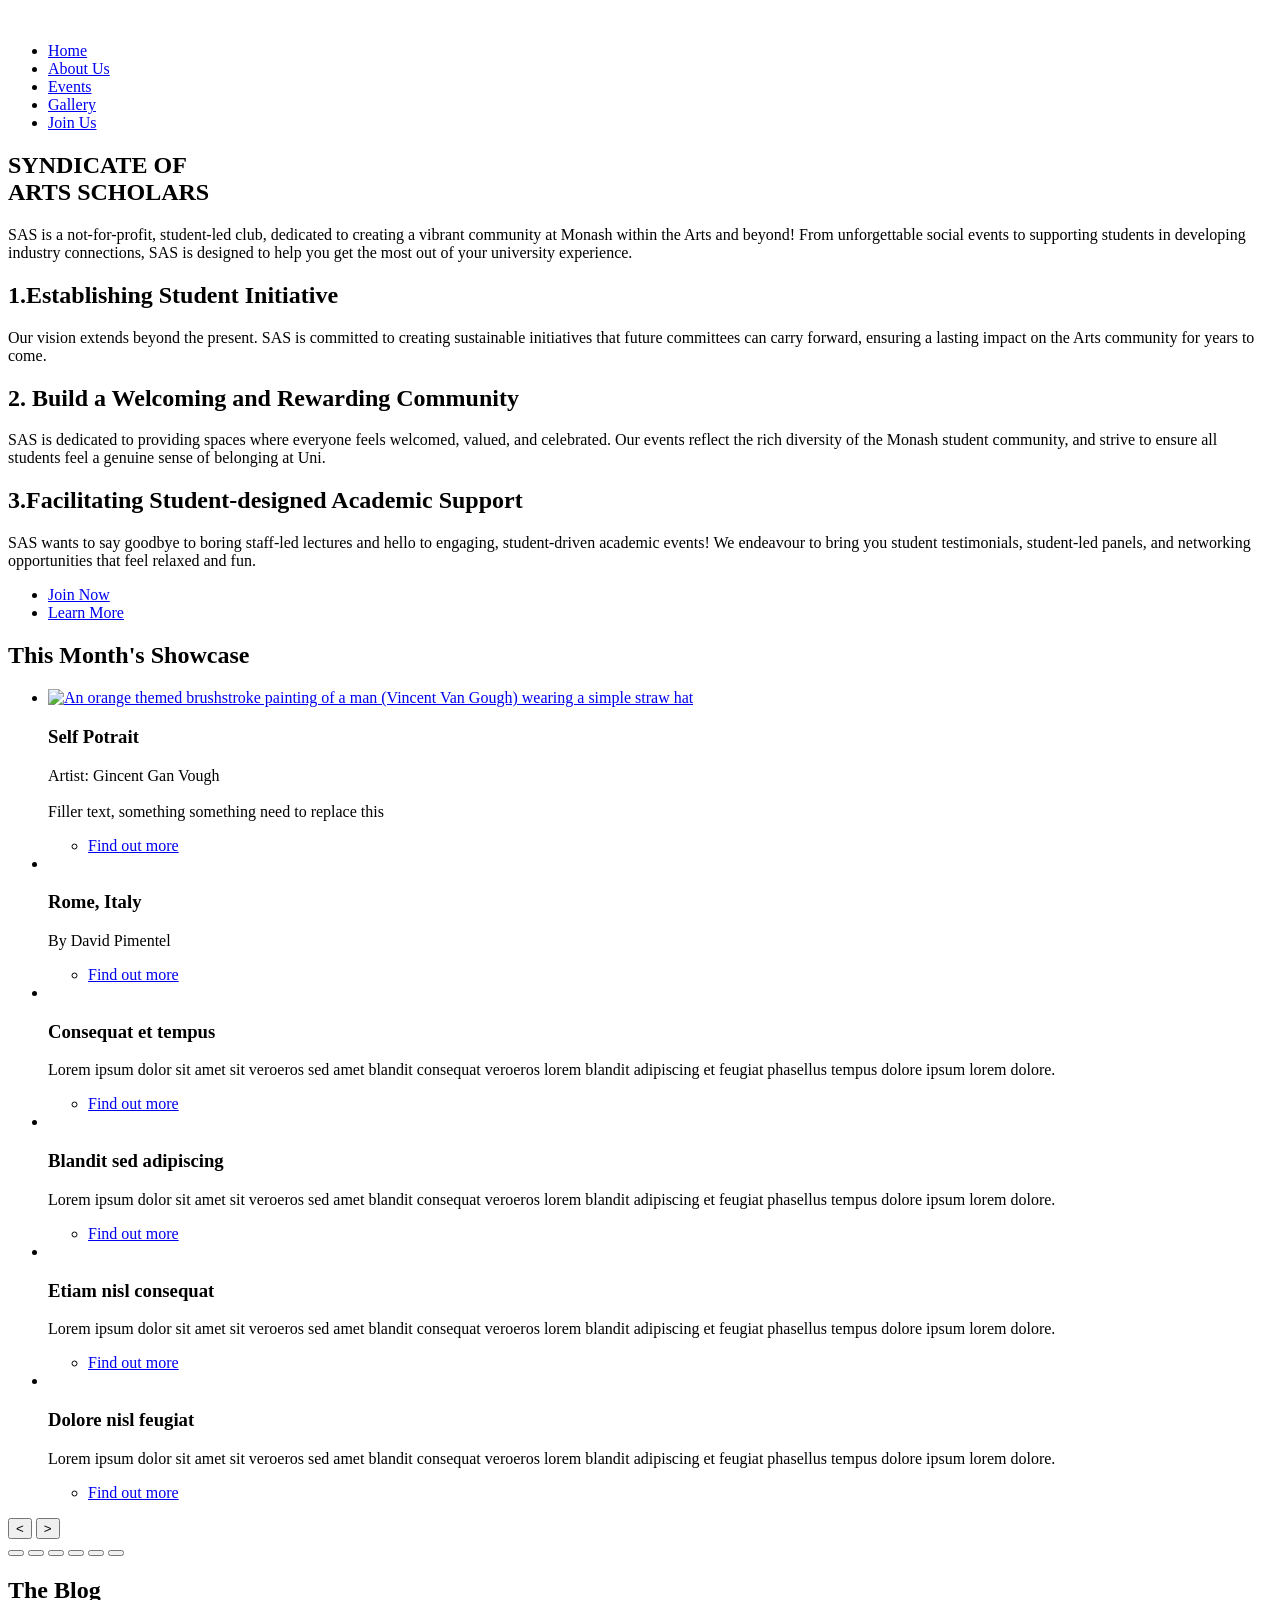
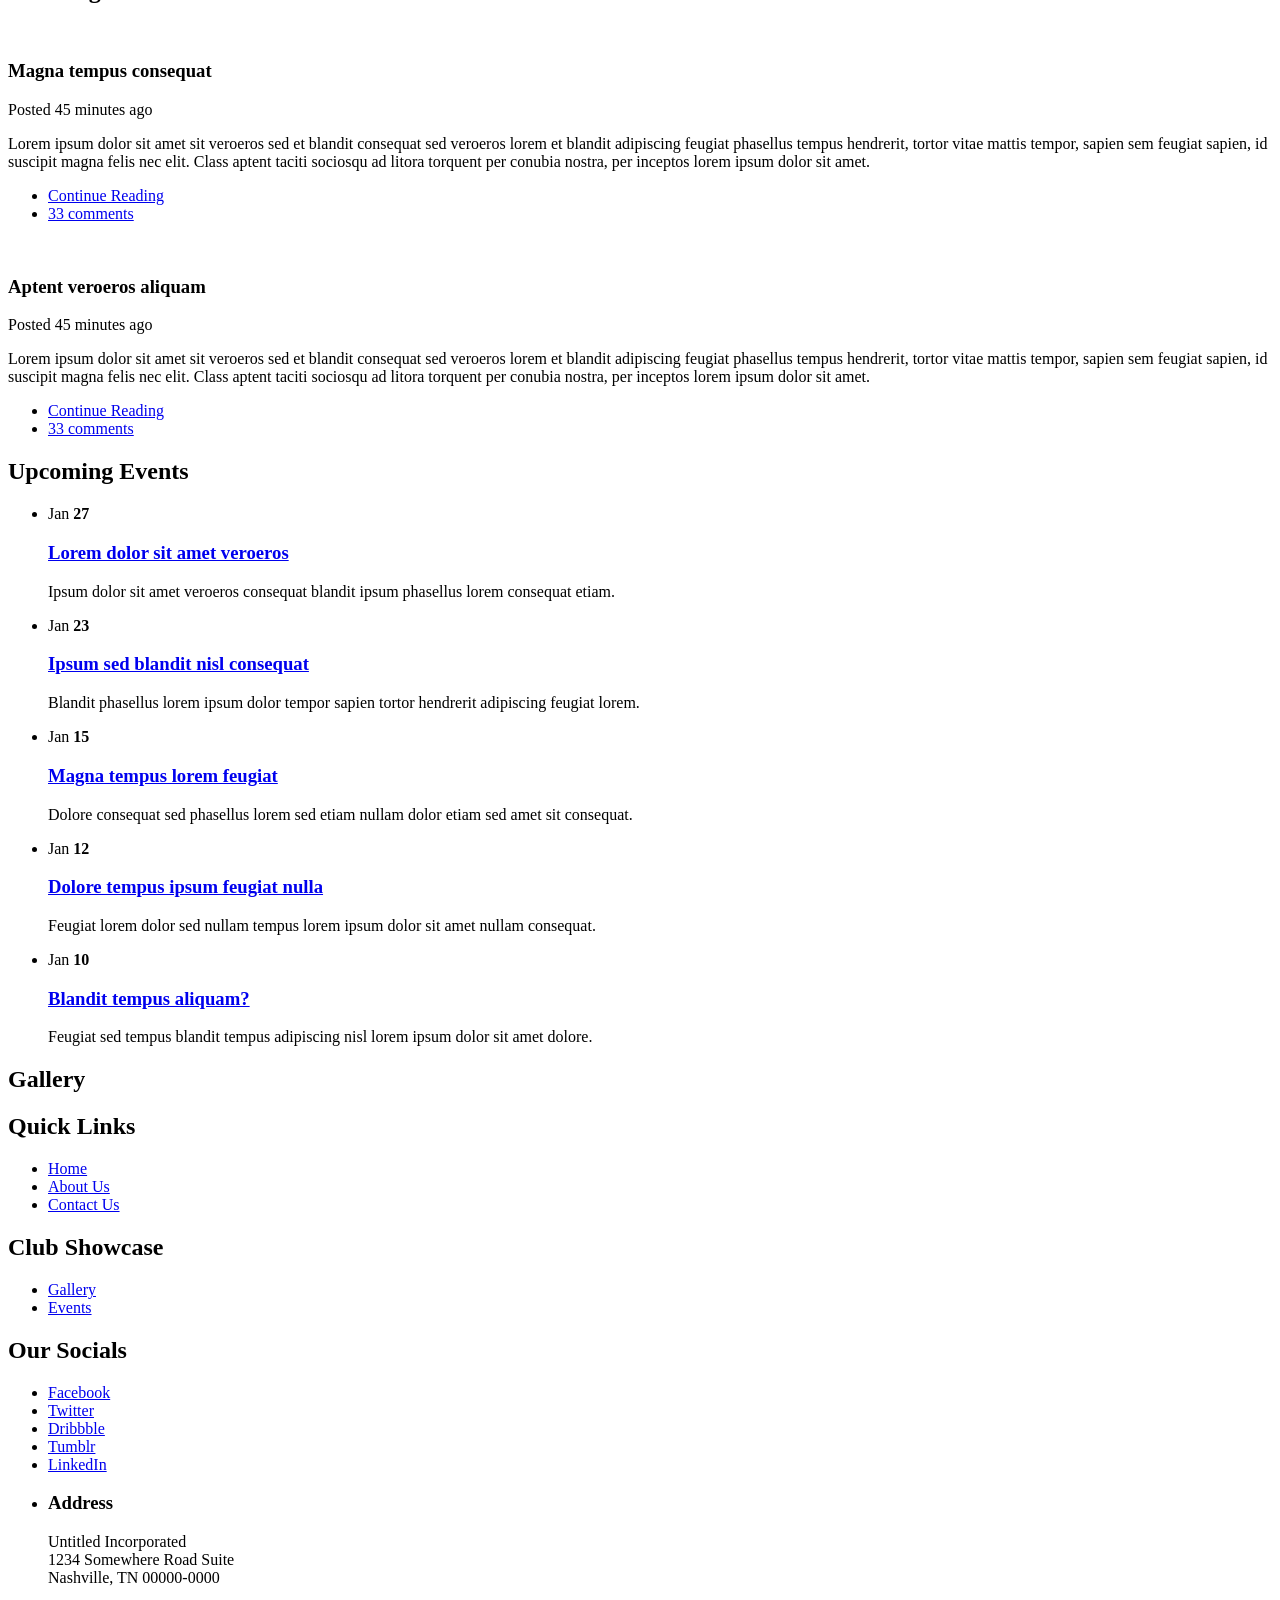
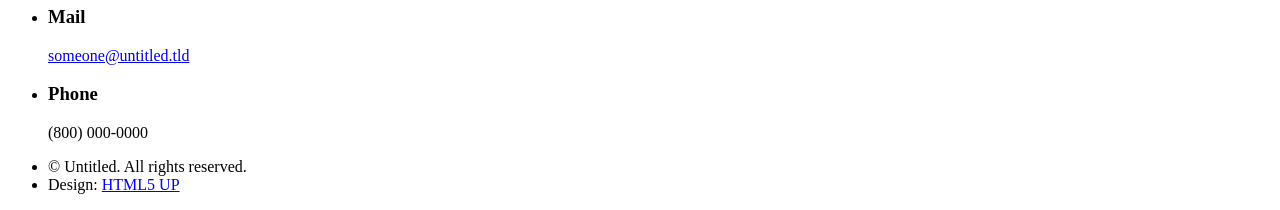
==== index.html @ 125b9f7d "Add files via upload" ====
<!DOCTYPE HTML>
<!--
	Dopetrope by HTML5 UP
	html5up.net | @ajlkn
	Free for personal and commercial use under the CCA 3.0 license (html5up.net/license)
-->
<html>

<head>
	<title>Syndicate Of Arts Scholars</title>
	<meta charset="utf-8" />
	<meta name="viewport" content="width=device-width, initial-scale=1, user-scalable=no" />
	<link rel="stylesheet" href="assets/css/main.css" />
	<link rel="stylesheet" href="https://cdn.jsdelivr.net/npm/@glidejs/glide/dist/css/glide.core.min.css">
</head>

<body class="homepage is-preload">
	<div id="page-wrapper">

		<!-- Header -->
		<section id="header">

			<!-- Logo -->
			<a href="index.html"><img src="images/SAS Logo Redesign Final.png" alt="" class="logo" /></a>


			<!-- Nav -->
			<nav id="nav">
				<ul>
					<li class="current"><a href="index.html">Home</a></li>
					<li class="current"><a href="index.html">About Us</a></li>
					<li class="current"><a href="index.html">Events</a></li>
					<li class="current"><a href="index.html">Gallery</a></li>
					<li class="current"><a href="index.html">Join Us</a></li>
				</ul>
			</nav>

		</section>

		<!-- Banner -->
		<section id="banner">
			<header>
				<h2>SYNDICATE OF <br> ARTS SCHOLARS</h2>
				<p>SAS is a not-for-profit, student-led club, dedicated to creating a vibrant community at Monash
					within the Arts and beyond! From unforgettable social events to supporting students in
					developing industry connections, SAS is designed to help you get the most out of your university
					experience.
				</p>
			</header>
		</section>

		<!-- Intro -->
		<section id="intro" class="container">
			<div class="row">
				<div class="col-4 col-12-medium">
					<section class="first">
						<i class="icon solid featured fa-cog"></i>
						<header>
							<h2>1.Establishing Student Initiative</h2>
						</header>
						<p>Our vision extends beyond the present. SAS is committed to creating sustainable
							initiatives
							that future committees can carry forward, ensuring a lasting impact on the Arts
							community for
							years to come. </p>
					</section>
				</div>
				<div class="col-4 col-12-medium">
					<section class="middle">
						<i class="icon solid featured alt fa-bolt"></i>
						<header>
							<h2>2. Build a Welcoming and Rewarding Community</h2>
						</header>
						<p>SAS is dedicated to providing spaces where everyone feels welcomed, valued, and
							celebrated.
							Our events reflect the rich diversity of the Monash student community,
							and strive to ensure all students feel a genuine sense of belonging at Uni.
						</p>
					</section>
				</div>
				<div class="col-4 col-12-medium">
					<section class="last">
						<i class="icon solid featured alt2 fa-star"></i>
						<header>
							<h2>3.Facilitating Student-designed Academic Support </h2>
						</header>
						<p>SAS wants to say goodbye to boring staff-led lectures and hello to engaging,
							student-driven academic events! We endeavour to bring you student testimonials,
							student-led panels,
							and networking opportunities that feel relaxed and fun.
						</p>
					</section>
				</div>
			</div>
			<footer>
				<ul class="actions">
					<li><a href="#" class="button large">Join Now</a></li>
					<li><a href="#" class="button alt large">Learn More</a></li>
				</ul>
			</footer>
		</section>

		<!-- Main -->
		<section id="main">
			<div class="container">
				<div class="row">
					<div class="col-12">
						<!-- Portfolio -->
						<section>
							<header class="major">
								<h2>This Month's Showcase</h2>
							</header>
							<div id="showcase-glide" class="glide">
								<div class="glide__track" data-glide-el="track">
									<ul class="glide__slides">
										<li class="glide__slide">
											<section class="box">
												<a href="#" class="image featured"><img
														src="images/Van Gough Self Portrait.jpg"
														class="showcase-item item-1"
														alt="An orange themed brushstroke painting of a man (Vincent Van Gough) wearing a simple straw hat " /></a>
												<header>
													<h3>Self Potrait</h3>
												</header>
												<p>Artist: Gincent Gan Vough <br> <br> Filler text, something something
													need to
													replace this</p>
												<footer>
													<ul class="actions">
														<li><a href="#" class="button alt">Find out more</a></li>
													</ul>
												</footer>
											</section>
										</li>
										<li class="glide__slide">
											<section class="box">
												<a href="#" class="image featured"><img src="images/Rome.jpg"
														class="showcase-item item-2" alt="" /></a>
												<header>
													<h3>Rome, Italy</h3>
												</header>
												<p>By David Pimentel</p>
												<footer>
													<ul class="actions">
														<li><a href="#" class="button alt">Find out more</a></li>
													</ul>
												</footer>
											</section>
										</li>
										<li class="glide__slide">
											<section class="box">
												<a href="#" class="image featured"><img
														src="images/Leonardo Da Vinci Man.jpg" class="showcase-item item-3"
														alt="" /></a>
												<header>
													<h3>Consequat et tempus</h3>
												</header>
												<p>Lorem ipsum dolor sit amet sit veroeros sed amet blandit consequat
													veroeros
													lorem blandit adipiscing et feugiat phasellus tempus dolore ipsum
													lorem
													dolore.</p>
												<footer>
													<ul class="actions">
														<li><a href="#" class="button alt">Find out more</a></li>
													</ul>
												</footer>
											</section>
										</li>
										<li class="glide__slide">
											<section class="box">
												<a href="#" class="image featured"><img
														src="images/your-new-image-4.jpg" class="showcase-item item-4"
														alt="" /></a>
												<header>
													<h3>Blandit sed adipiscing</h3>
												</header>
												<p>Lorem ipsum dolor sit amet sit veroeros sed amet blandit consequat
													veroeros
													lorem blandit adipiscing et feugiat phasellus tempus dolore ipsum
													lorem
													dolore.</p>
												<footer>
													<ul class="actions">
														<li><a href="#" class="button alt">Find out more</a></li>
													</ul>
												</footer>
											</section>
										</li>
										<li class="glide__slide">
											<section class="box">
												<a href="#" class="image featured"><img
														src="images/your-new-image-5.jpg" class="showcase-item item-5"
														alt="" /></a>
												<header>
													<h3>Etiam nisl consequat</h3>
												</header>
												<p>Lorem ipsum dolor sit amet sit veroeros sed amet blandit consequat
													veroeros
													lorem blandit adipiscing et feugiat phasellus tempus dolore ipsum
													lorem
													dolore.</p>
												<footer>
													<ul class="actions">
														<li><a href="#" class="button alt">Find out more</a></li>
													</ul>
												</footer>
											</section>
										</li>
										<li class="glide__slide">
											<section class="box">
												<a href="#" class="image featured"><img
														src="images/your-new-image-6.jpg" class="showcase-item item-6"
														alt="" /></a>
												<header>
													<h3>Dolore nisl feugiat</h3>
												</header>
												<p>Lorem ipsum dolor sit amet sit veroeros sed amet blandit consequat
													veroeros
													lorem blandit adipiscing et feugiat phasellus tempus dolore ipsum
													lorem
													dolore.</p>
												<footer>
													<ul class="actions">
														<li><a href="#" class="button alt">Find out more</a></li>
													</ul>
												</footer>
											</section>
										</li>
									</ul>
								</div>

								<!-- Glide Navigation Arrows -->
								<div class="glide__arrows" data-glide-el="controls">
									<button class="glide__arrow glide__arrow--left" data-glide-dir="<">&lt;</button>
									<button class="glide__arrow glide__arrow--right" data-glide-dir=">">&gt;</button>
								</div>

								<!-- Glide Pagination Bullets -->
								<div class="glide__bullets" data-glide-el="controls[nav]">
									<button class="glide__bullet" data-glide-dir="=0"></button>
									<button class="glide__bullet" data-glide-dir="=1"></button>
									<button class="glide__bullet" data-glide-dir="=2"></button>
									<button class="glide__bullet" data-glide-dir="=3"></button>
									<button class="glide__bullet" data-glide-dir="=4"></button>
									<button class="glide__bullet" data-glide-dir="=5"></button>
								</div>
							</div>
						</section>

					</div>
					<div class="col-12">

						<!-- Blog -->
						<section>
							<header class="major">
								<h2>The Blog</h2>
							</header>
							<div class="row">
								<div class="col-6 col-12-small">
									<section class="box">
										<a href="#" class="image featured"><img src="images/pic08.jpg" alt="" /></a>
										<header>
											<h3>Magna tempus consequat</h3>
											<p>Posted 45 minutes ago</p>
										</header>
										<p>Lorem ipsum dolor sit amet sit veroeros sed et blandit consequat sed veroeros
											lorem et blandit adipiscing feugiat phasellus tempus hendrerit, tortor vitae
											mattis tempor, sapien sem feugiat sapien, id suscipit magna felis nec elit.
											Class aptent taciti sociosqu ad litora torquent per conubia nostra, per
											inceptos lorem ipsum dolor sit amet.</p>
										<footer>
											<ul class="actions">
												<li><a href="#" class="button icon solid fa-file-alt">Continue
														Reading</a></li>
												<li><a href="#" class="button alt icon solid fa-comment">33 comments</a>
												</li>
											</ul>
										</footer>
									</section>
								</div>
								<div class="col-6 col-12-small">
									<section class="box">
										<a href="#" class="image featured"><img src="images/pic09.jpg" alt="" /></a>
										<header>
											<h3>Aptent veroeros aliquam</h3>
											<p>Posted 45 minutes ago</p>
										</header>
										<p>Lorem ipsum dolor sit amet sit veroeros sed et blandit consequat sed veroeros
											lorem et blandit adipiscing feugiat phasellus tempus hendrerit, tortor vitae
											mattis tempor, sapien sem feugiat sapien, id suscipit magna felis nec elit.
											Class aptent taciti sociosqu ad litora torquent per conubia nostra, per
											inceptos lorem ipsum dolor sit amet.</p>
										<footer>
											<ul class="actions">
												<li><a href="#" class="button icon solid fa-file-alt">Continue
														Reading</a></li>
												<li><a href="#" class="button alt icon solid fa-comment">33 comments</a>
												</li>
											</ul>
										</footer>
									</section>
								</div>
							</div>
						</section>

					</div>
				</div>
			</div>
		</section>

		<!-- Extra Content Section -->
		<section id="extra-content">
			<div class="container">
				<div class="row">
					<!-- Upcoming Events -->
					<div class="col-8 col-12-medium">
						<section>
							<header>
								<h2>Upcoming Events</h2>
							</header>
							<ul class="dates">
								<li>
									<span class="date">Jan <strong>27</strong></span>
									<h3><a href="#">Lorem dolor sit amet veroeros</a></h3>
									<p>Ipsum dolor sit amet veroeros consequat blandit ipsum phasellus lorem consequat
										etiam.</p>
								</li>
								<li>
									<span class="date">Jan <strong>23</strong></span>
									<h3><a href="#">Ipsum sed blandit nisl consequat</a></h3>
									<p>Blandit phasellus lorem ipsum dolor tempor sapien tortor hendrerit adipiscing
										feugiat lorem.</p>
								</li>
								<li>
									<span class="date">Jan <strong>15</strong></span>
									<h3><a href="#">Magna tempus lorem feugiat</a></h3>
									<p>Dolore consequat sed phasellus lorem sed etiam nullam dolor etiam sed amet sit
										consequat.</p>
								</li>
								<li>
									<span class="date">Jan <strong>12</strong></span>
									<h3><a href="#">Dolore tempus ipsum feugiat nulla</a></h3>
									<p>Feugiat lorem dolor sed nullam tempus lorem ipsum dolor sit amet nullam
										consequat.</p>
								</li>
								<li>
									<span class="date">Jan <strong>10</strong></span>
									<h3><a href="#">Blandit tempus aliquam?</a></h3>
									<p>Feugiat sed tempus blandit tempus adipiscing nisl lorem ipsum dolor sit amet
										dolore.</p>
								</li>
							</ul>
						</section>
					</div>
					<!-- Slideshow Section -->
					<div class="col-4 col-12-medium">
						<section>
							<header>
								<h2>Gallery</h2>
							</header>
							<div id="events-slideshow"></div>
						</section>
					</div>
				</div>
			</div>
		</section>



		<!-- Footer -->
		<section id="footer">
			<div class="container">
				<div class="row">
					<div class="col-4 col-6-medium col-12-small">
						<section>
							<header>
								<h2>Quick Links</h2>
							</header>
							<ul class="divided">
								<li><a href="#">Home</a></li>
								<li><a href="#">About Us</a></li>
								<li><a href="#">Contact Us</a></li>
							</ul>
						</section>
					</div>
					<div class="col-4 col-6-medium col-12-small">
						<section>
							<header>
								<h2>Club Showcase</h2>
							</header>
							<ul class="divided">
								<li><a href="#">Gallery</a></li>
								<li><a href="#">Events</a></li>

							</ul>
						</section>
					</div>
					<div class="col-4 col-12-medium">
						<section>
							<header>
								<h2>Our Socials</h2>
							</header>
							<ul class="social">
								<li><a class="icon brands fa-facebook-f" href="#"><span
											class="label">Facebook</span></a></li>
								<li><a class="icon brands fa-twitter" href="#"><span class="label">Twitter</span></a>
								</li>
								<li><a class="icon brands fa-dribbble" href="#"><span class="label">Dribbble</span></a>
								</li>
								<li><a class="icon brands fa-tumblr" href="#"><span class="label">Tumblr</span></a></li>
								<li><a class="icon brands fa-linkedin-in" href="#"><span
											class="label">LinkedIn</span></a></li>
							</ul>
							<ul class="contact">
								<li>
									<h3>Address</h3>
									<p>
										Untitled Incorporated<br />
										1234 Somewhere Road Suite<br />
										Nashville, TN 00000-0000
									</p>
								</li>
								<li>
									<h3>Mail</h3>
									<p><a href="#">someone@untitled.tld</a></p>
								</li>
								<li>
									<h3>Phone</h3>
									<p>(800) 000-0000</p>
								</li>
							</ul>
						</section>
					</div>
					<div class="col-12">

						<!-- Copyright -->
						<div id="copyright">
							<ul class="links">
								<li>&copy; Untitled. All rights reserved.</li>
								<li>Design: <a href="http://html5up.net">HTML5 UP</a></li>
							</ul>
						</div>

					</div>
				</div>
			</div>
		</section>

	</div>

	<!-- Scripts -->
	<script src="assets/js/jquery.min.js"></script>
	<script src="assets/js/jquery.dropotron.min.js"></script>
	<script src="assets/js/browser.min.js"></script>
	<script src="assets/js/breakpoints.min.js"></script>
	<script src="https://cdn.jsdelivr.net/npm/@glidejs/glide/dist/glide.min.js"></script>
	<script src="assets/js/util.js"></script>
	<script src="assets/js/main.js"></script>

</body>

</html>
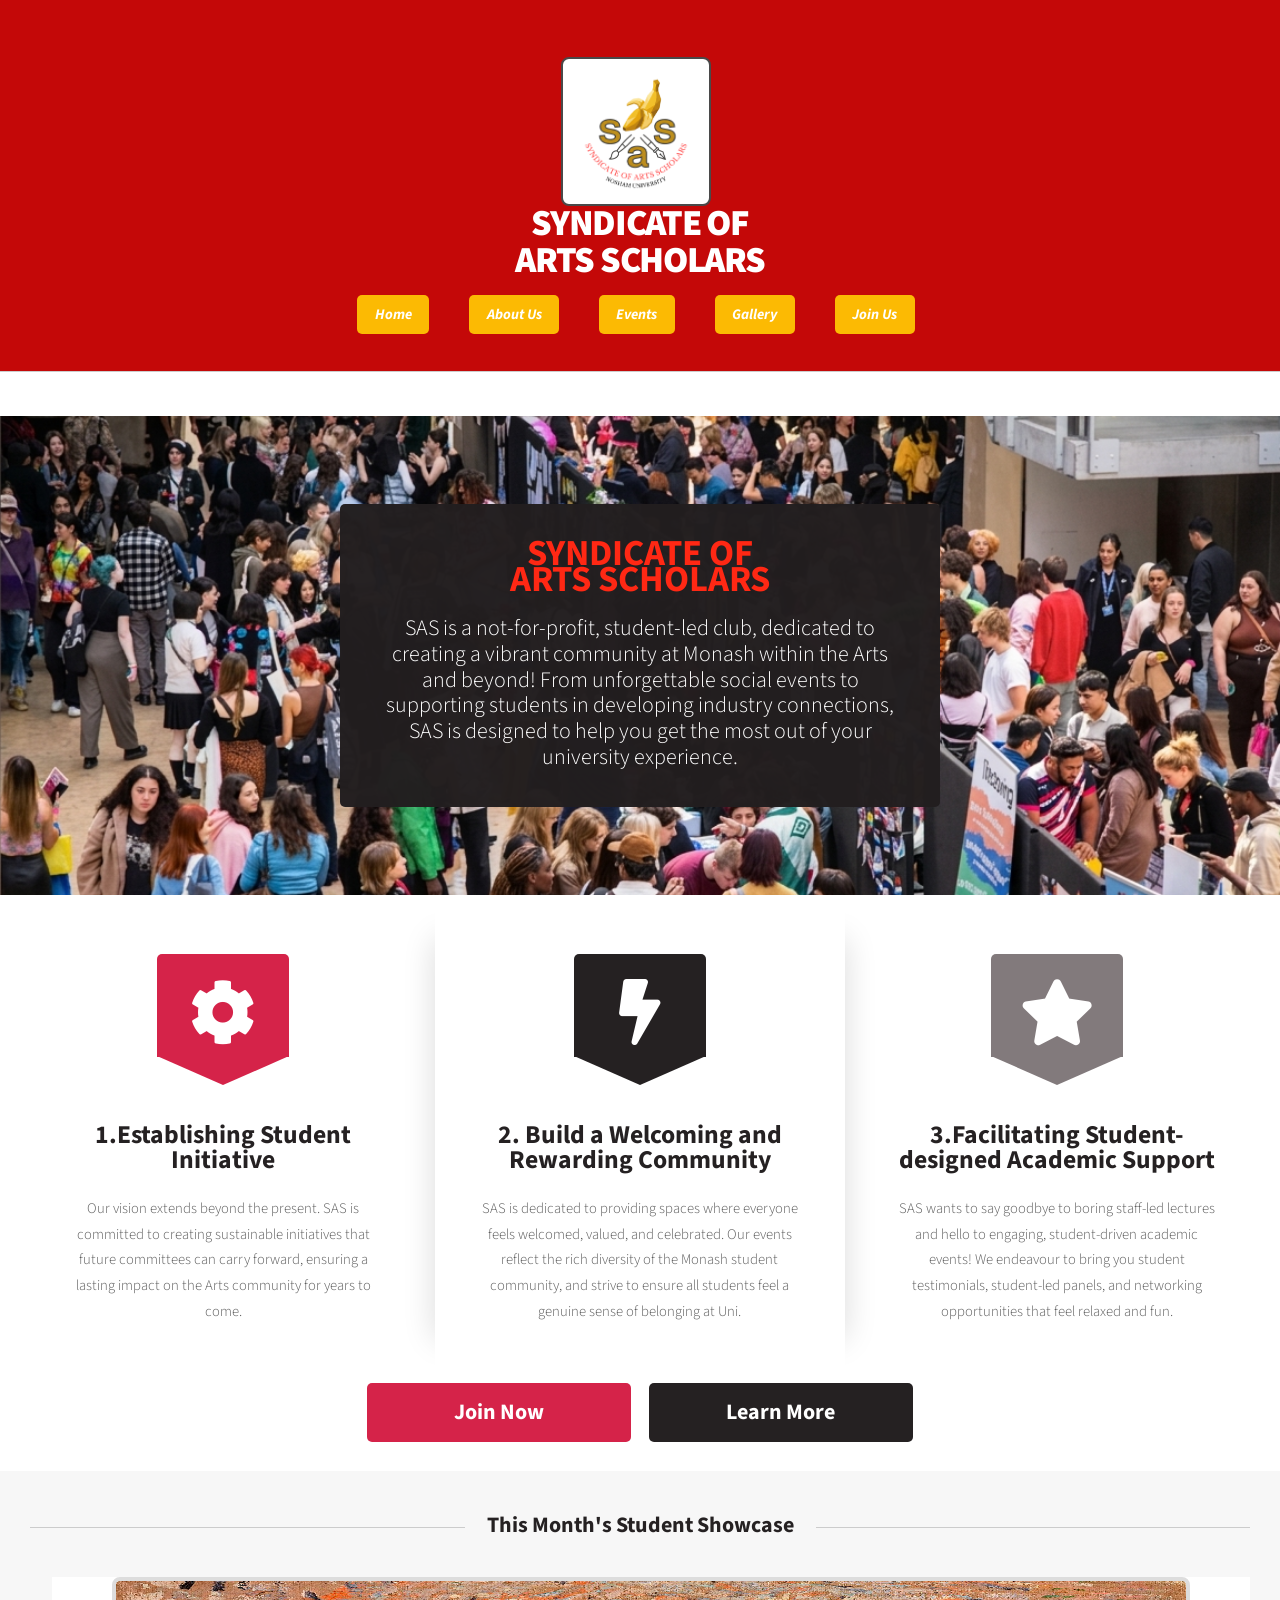
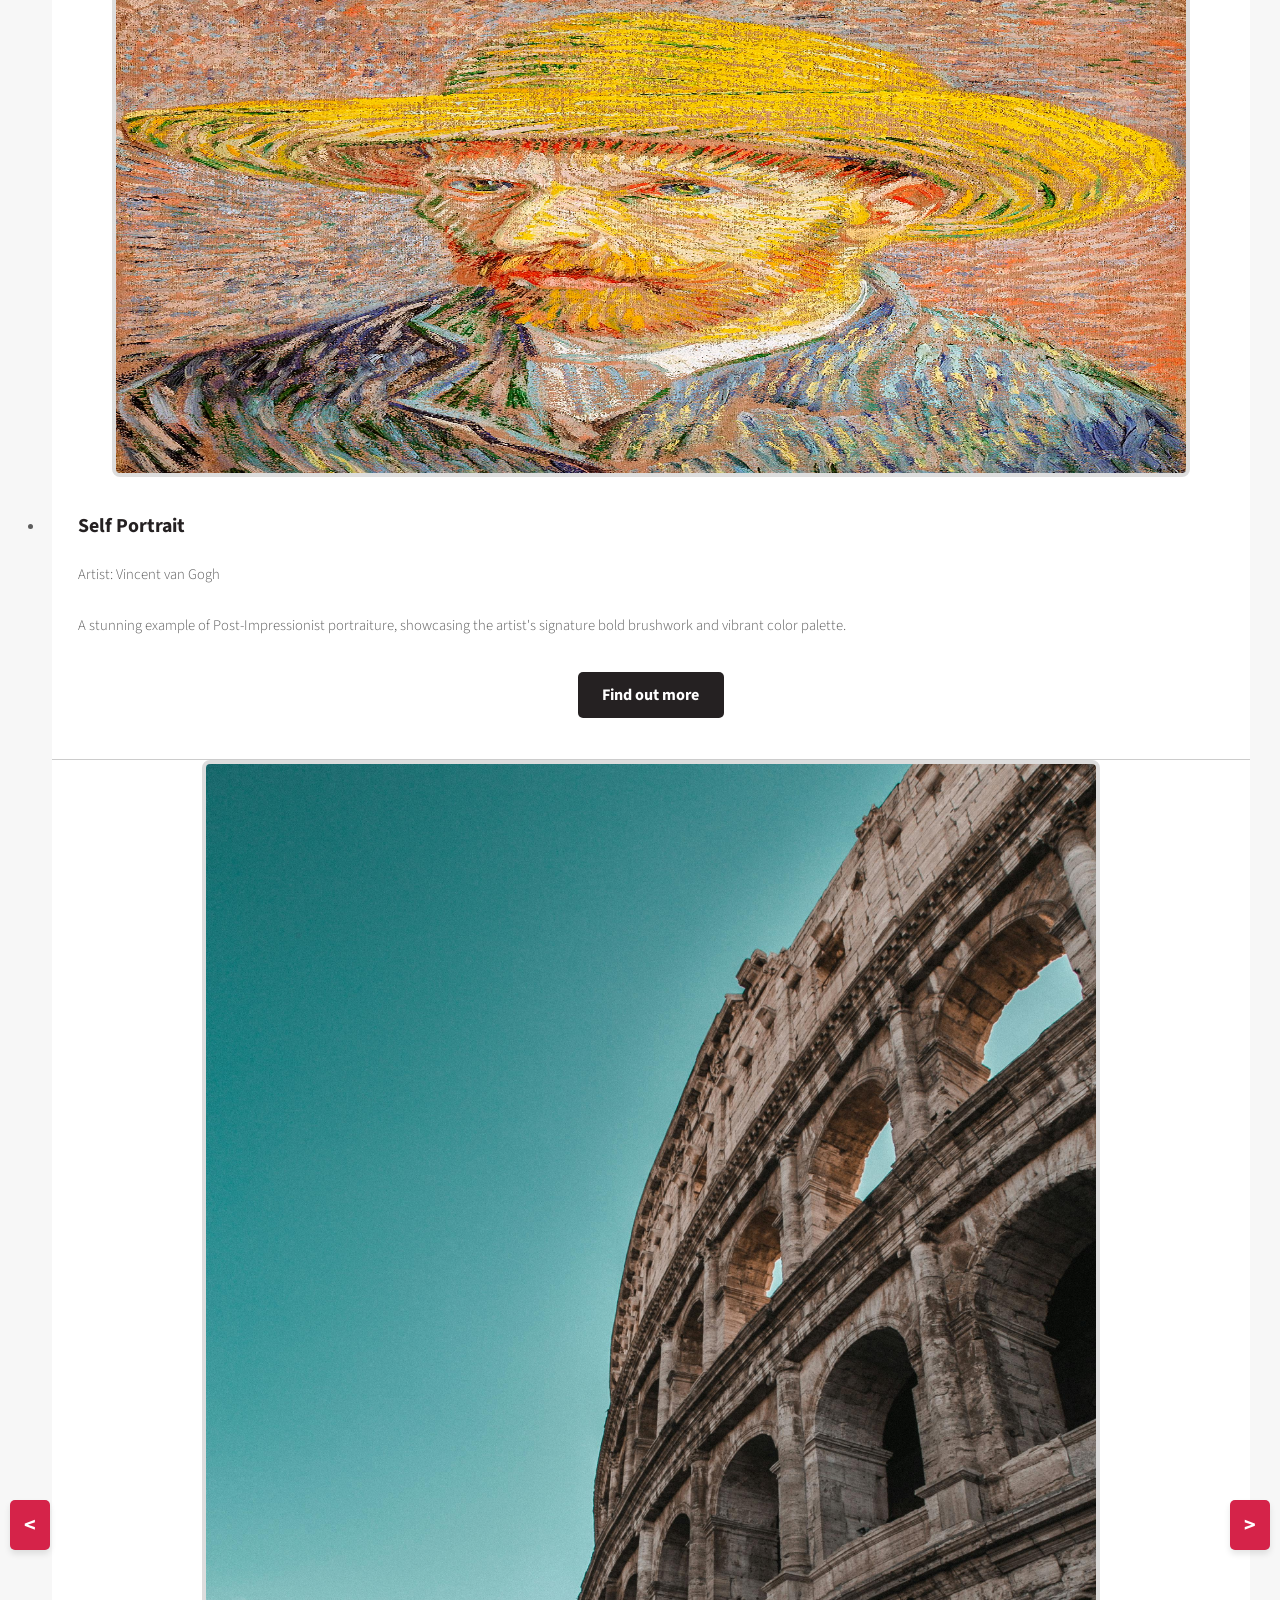
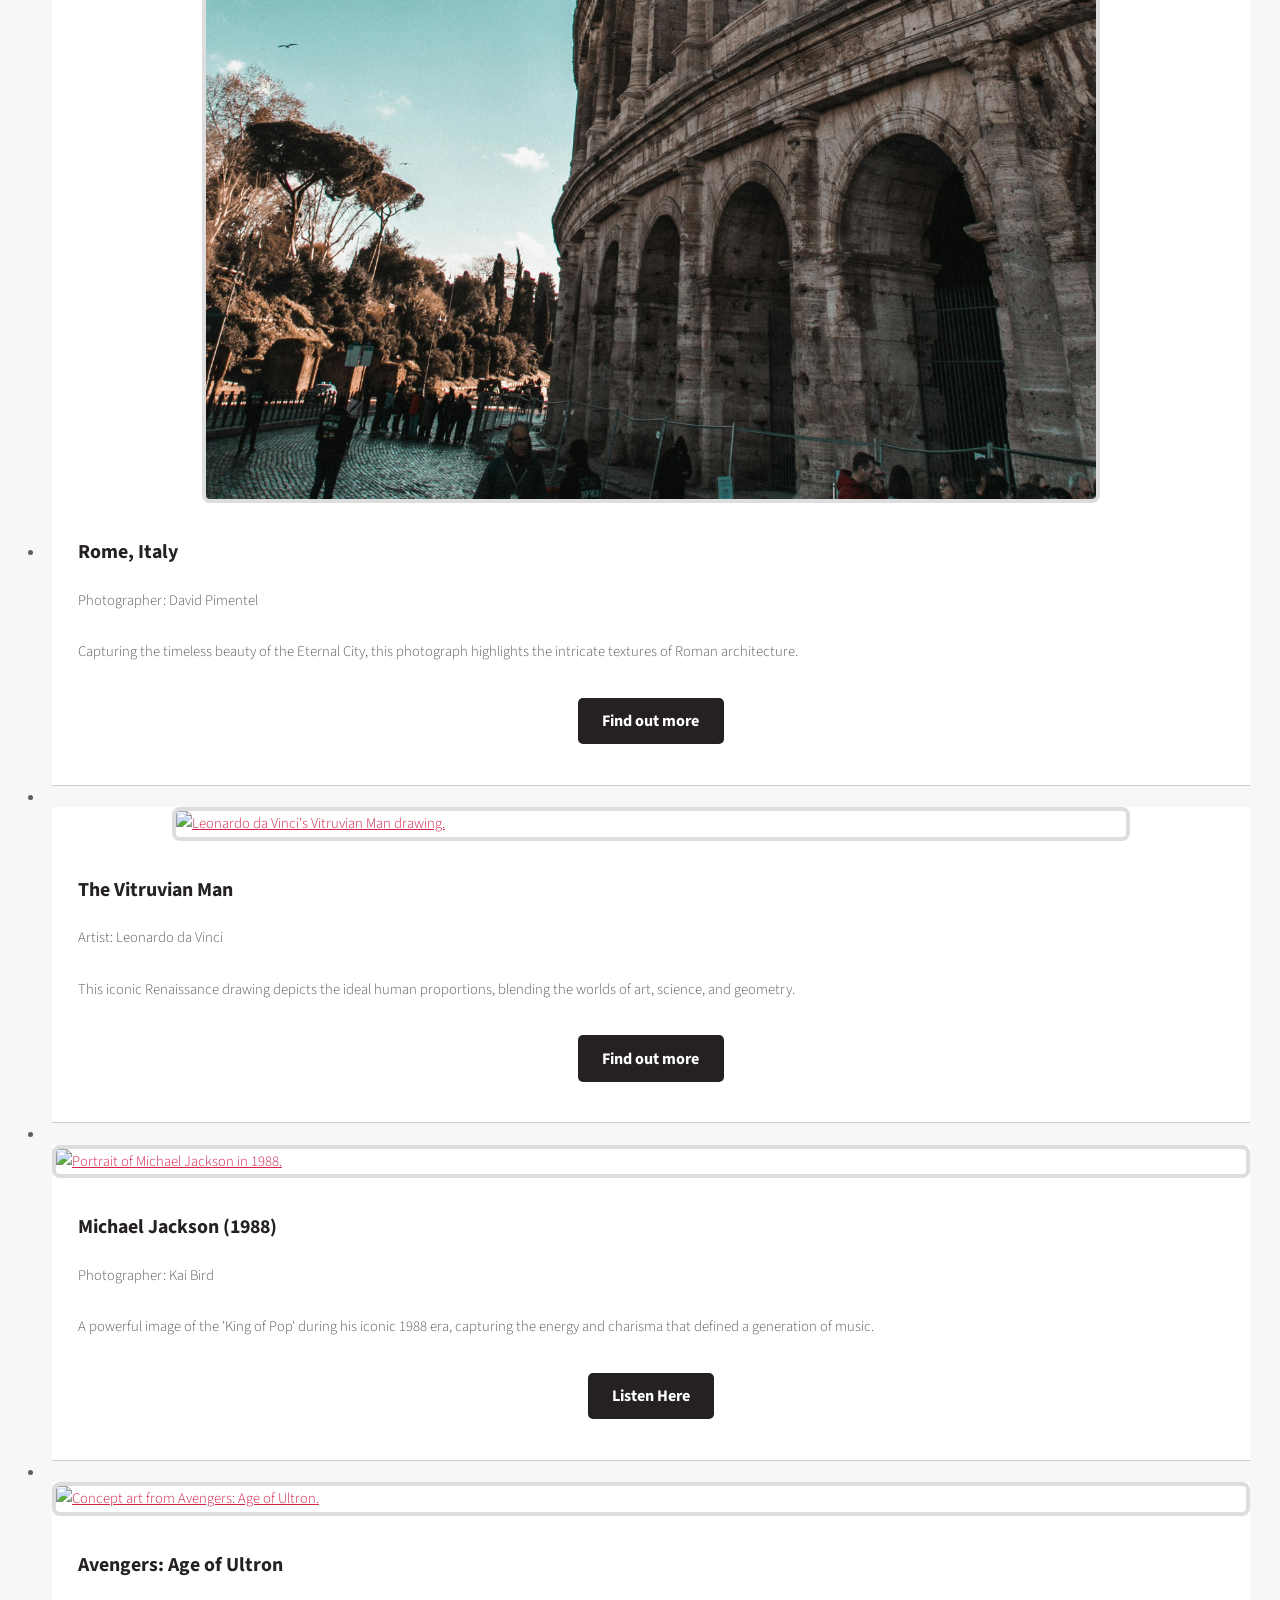
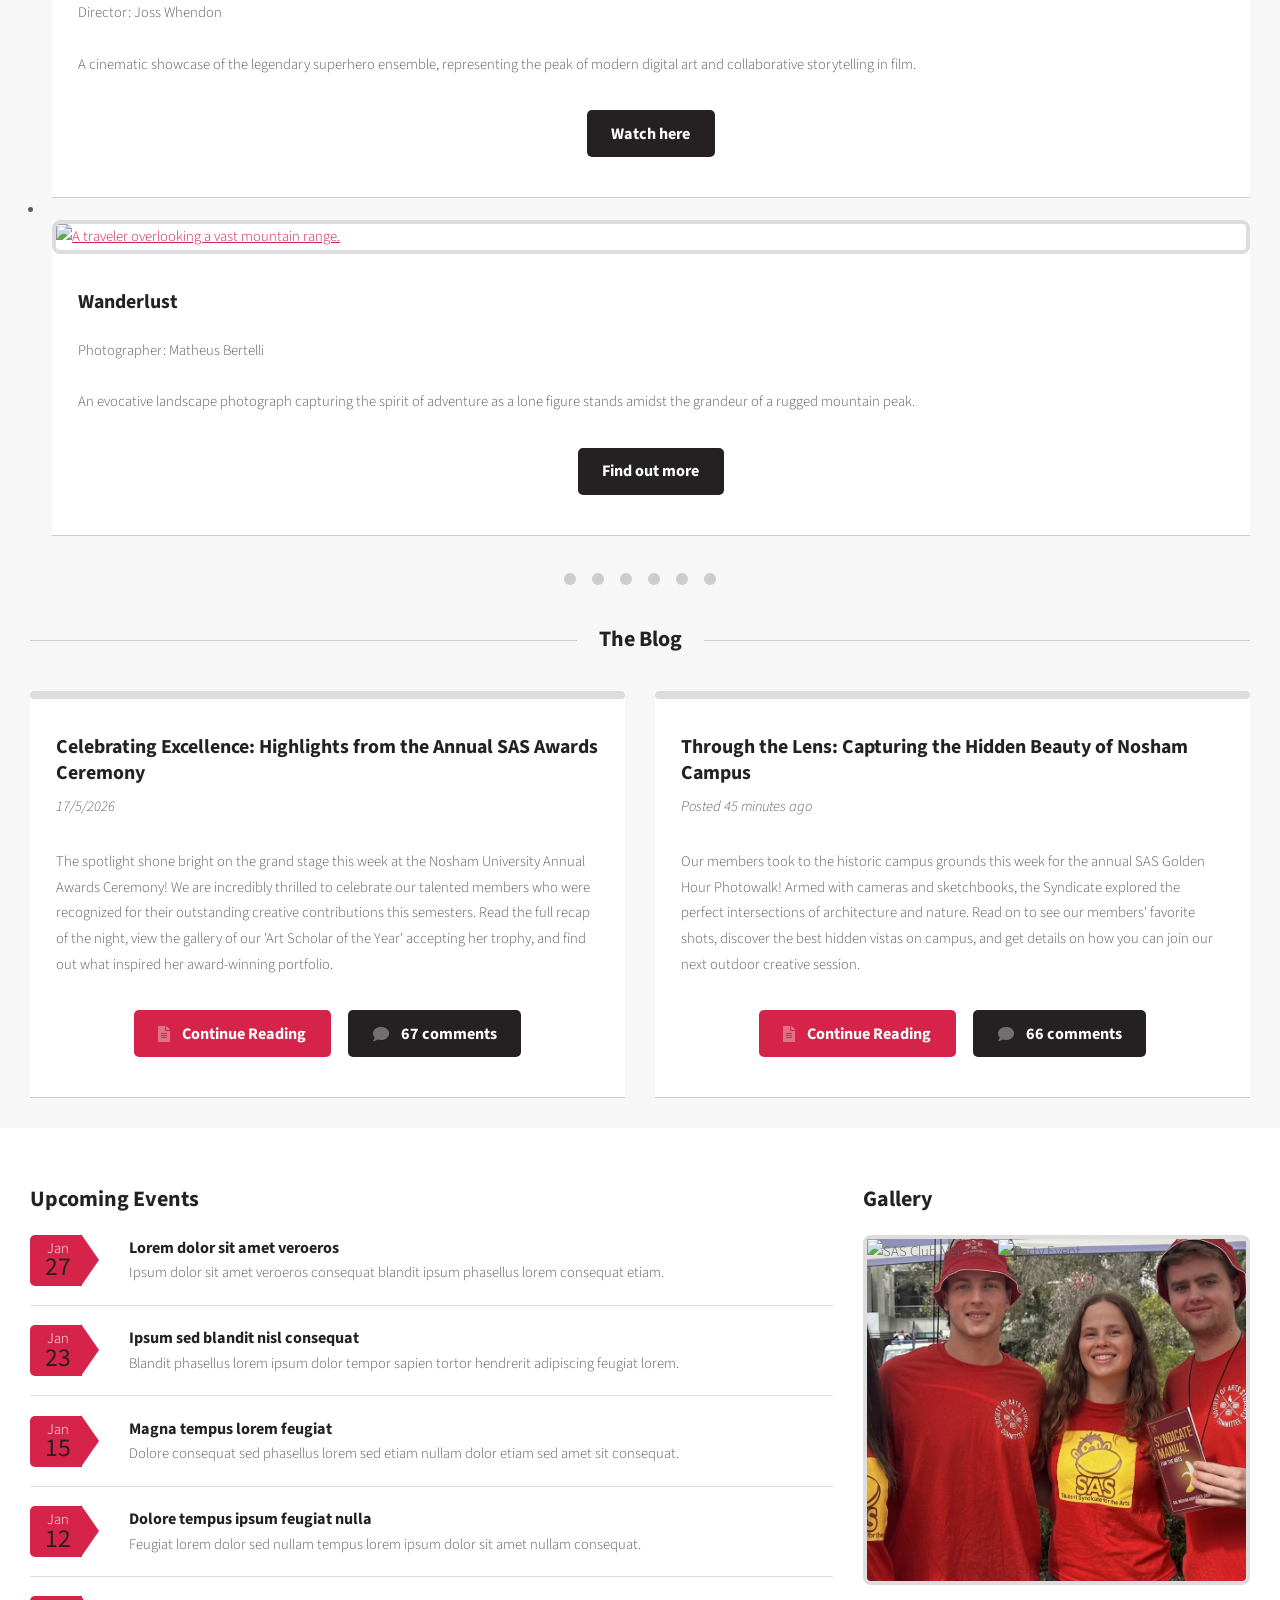
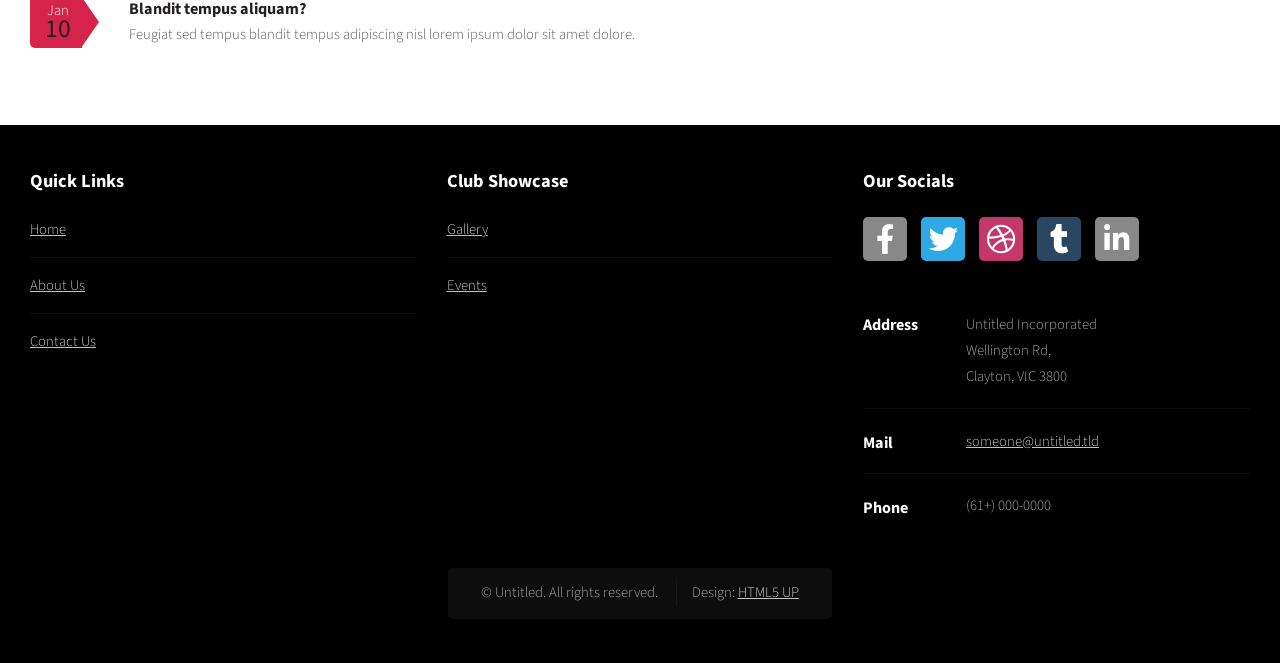
==== commit ba7774ef: "Add files via upload" ====
--- a/index.html
+++ b/index.html
@@ -23,6 +23,7 @@
 			<!-- Logo -->
 			<a href="index.html"><img src="images/SAS Logo Redesign Final.png" alt="" class="logo" /></a>
 
+			<h1>SYNDICATE OF <br> ARTS SCHOLARS </h1>
 
 			<!-- Nav -->
 			<nav id="nav">
@@ -108,7 +109,7 @@
 						<!-- Portfolio -->
 						<section>
 							<header class="major">
-								<h2>This Month's Showcase</h2>
+								<h2>This Month's Student Showcase</h2>
 							</header>
 							<div id="showcase-glide" class="glide">
 								<div class="glide__track" data-glide-el="track">
@@ -118,13 +119,13 @@
 												<a href="#" class="image featured"><img
 														src="images/Van Gough Self Portrait.jpg"
 														class="showcase-item item-1"
-														alt="An orange themed brushstroke painting of a man (Vincent Van Gough) wearing a simple straw hat " /></a>
-												<header>
-													<h3>Self Potrait</h3>
-												</header>
-												<p>Artist: Gincent Gan Vough <br> <br> Filler text, something something
-													need to
-													replace this</p>
+														alt="A post-impressionist self-portrait of Vincent van Gogh wearing a straw hat." /></a>
+												<header>
+													<h3>Self Portrait</h3>
+												</header>
+												<p>Artist: Vincent van Gogh <br> <br> A stunning example of
+													Post-Impressionist portraiture, showcasing the artist's signature
+													bold brushwork and vibrant color palette.</p>
 												<footer>
 													<ul class="actions">
 														<li><a href="#" class="button alt">Find out more</a></li>
@@ -135,11 +136,14 @@
 										<li class="glide__slide">
 											<section class="box">
 												<a href="#" class="image featured"><img src="images/Rome.jpg"
-														class="showcase-item item-2" alt="" /></a>
+														class="showcase-item item-2"
+														alt="A scenic view of a historical street in Rome, Italy." /></a>
 												<header>
 													<h3>Rome, Italy</h3>
 												</header>
-												<p>By David Pimentel</p>
+												<p>Photographer: David Pimentel <br> <br> Capturing the timeless beauty
+													of the Eternal City, this photograph highlights the intricate
+													textures of Roman architecture.</p>
 												<footer>
 													<ul class="actions">
 														<li><a href="#" class="button alt">Find out more</a></li>
@@ -150,16 +154,15 @@
 										<li class="glide__slide">
 											<section class="box">
 												<a href="#" class="image featured"><img
-														src="images/Leonardo Da Vinci Man.jpg" class="showcase-item item-3"
-														alt="" /></a>
-												<header>
-													<h3>Consequat et tempus</h3>
-												</header>
-												<p>Lorem ipsum dolor sit amet sit veroeros sed amet blandit consequat
-													veroeros
-													lorem blandit adipiscing et feugiat phasellus tempus dolore ipsum
-													lorem
-													dolore.</p>
+														src="images/Leonardo Da Vinci Man.jpg"
+														class="showcase-item item-3"
+														alt="Leonardo da Vinci's Vitruvian Man drawing." /></a>
+												<header>
+													<h3>The Vitruvian Man</h3>
+												</header>
+												<p>Artist: Leonardo da Vinci <br> <br> This iconic Renaissance drawing
+													depicts the ideal human proportions, blending the worlds of art,
+													science, and geometry.</p>
 												<footer>
 													<ul class="actions">
 														<li><a href="#" class="button alt">Find out more</a></li>
@@ -170,19 +173,19 @@
 										<li class="glide__slide">
 											<section class="box">
 												<a href="#" class="image featured"><img
-														src="images/your-new-image-4.jpg" class="showcase-item item-4"
-														alt="" /></a>
-												<header>
-													<h3>Blandit sed adipiscing</h3>
-												</header>
-												<p>Lorem ipsum dolor sit amet sit veroeros sed amet blandit consequat
-													veroeros
-													lorem blandit adipiscing et feugiat phasellus tempus dolore ipsum
-													lorem
-													dolore.</p>
-												<footer>
-													<ul class="actions">
-														<li><a href="#" class="button alt">Find out more</a></li>
+														src="images/Michael_Jackson_in_1988_(enhanced).jpg"
+														class="showcase-item item-4"
+														alt="Portrait of Michael Jackson in 1988." /></a>
+												<header>
+													<h3>Michael Jackson (1988)</h3>
+												</header>
+												<p> Photographer: Kai Bird <br><br>A powerful image of the 'King of Pop'
+													during his iconic 1988 era,
+													capturing the energy and charisma that defined a generation of
+													music.</p>
+												<footer>
+													<ul class="actions">
+														<li><a href="#" class="button alt">Listen Here</a></li>
 													</ul>
 												</footer>
 											</section>
@@ -190,19 +193,19 @@
 										<li class="glide__slide">
 											<section class="box">
 												<a href="#" class="image featured"><img
-														src="images/your-new-image-5.jpg" class="showcase-item item-5"
-														alt="" /></a>
-												<header>
-													<h3>Etiam nisl consequat</h3>
-												</header>
-												<p>Lorem ipsum dolor sit amet sit veroeros sed amet blandit consequat
-													veroeros
-													lorem blandit adipiscing et feugiat phasellus tempus dolore ipsum
-													lorem
-													dolore.</p>
-												<footer>
-													<ul class="actions">
-														<li><a href="#" class="button alt">Find out more</a></li>
+														src="images/Avengers Age of Ultron.jpg"
+														class="showcase-item item-5"
+														alt="Concept art from Avengers: Age of Ultron." /></a>
+												<header>
+													<h3>Avengers: Age of Ultron</h3>
+												</header>
+												<p>Director: Joss Whendon <br> <br> A cinematic showcase of the
+													legendary superhero ensemble,
+													representing the peak of modern digital art and collaborative
+													storytelling in film.</p>
+												<footer>
+													<ul class="actions">
+														<li><a href="#" class="button alt">Watch here</a></li>
 													</ul>
 												</footer>
 											</section>
@@ -210,16 +213,16 @@
 										<li class="glide__slide">
 											<section class="box">
 												<a href="#" class="image featured"><img
-														src="images/your-new-image-6.jpg" class="showcase-item item-6"
-														alt="" /></a>
-												<header>
-													<h3>Dolore nisl feugiat</h3>
-												</header>
-												<p>Lorem ipsum dolor sit amet sit veroeros sed amet blandit consequat
-													veroeros
-													lorem blandit adipiscing et feugiat phasellus tempus dolore ipsum
-													lorem
-													dolore.</p>
+														src="images/Man Enjoying Nature.jpg"
+														class="showcase-item item-6"
+														alt="A traveler overlooking a vast mountain range." /></a>
+												<header>
+													<h3>Wanderlust</h3>
+												</header>
+												<p>Photographer: Matheus Bertelli<br> <br> An evocative landscape
+													photograph capturing the spirit of adventure
+													as a lone figure stands amidst the grandeur of a rugged mountain
+													peak.</p>
 												<footer>
 													<ul class="actions">
 														<li><a href="#" class="button alt">Find out more</a></li>
@@ -259,21 +262,24 @@
 							<div class="row">
 								<div class="col-6 col-12-small">
 									<section class="box">
-										<a href="#" class="image featured"><img src="images/pic08.jpg" alt="" /></a>
+										<a href="#" class="image featured"><img src="images/Award Ceremony.jpg"
+												alt="" /></a>
 										<header>
-											<h3>Magna tempus consequat</h3>
-											<p>Posted 45 minutes ago</p>
+											<h3>Celebrating Excellence: Highlights from the Annual SAS Awards Ceremony
+											</h3>
+											<p>17/5/2026</p>
 										</header>
-										<p>Lorem ipsum dolor sit amet sit veroeros sed et blandit consequat sed veroeros
-											lorem et blandit adipiscing feugiat phasellus tempus hendrerit, tortor vitae
-											mattis tempor, sapien sem feugiat sapien, id suscipit magna felis nec elit.
-											Class aptent taciti sociosqu ad litora torquent per conubia nostra, per
-											inceptos lorem ipsum dolor sit amet.</p>
+										<p>The spotlight shone bright on the grand stage this week at the Nosham
+											University Annual Awards Ceremony! We are incredibly thrilled to celebrate
+											our talented members who were recognized for their outstanding creative
+											contributions this semesters. Read the full recap of the night, view the
+											gallery of our 'Art Scholar of the Year' accepting her trophy, and find out
+											what inspired her award-winning portfolio.</p>
 										<footer>
 											<ul class="actions">
 												<li><a href="#" class="button icon solid fa-file-alt">Continue
 														Reading</a></li>
-												<li><a href="#" class="button alt icon solid fa-comment">33 comments</a>
+												<li><a href="#" class="button alt icon solid fa-comment">67 comments</a>
 												</li>
 											</ul>
 										</footer>
@@ -281,21 +287,24 @@
 								</div>
 								<div class="col-6 col-12-small">
 									<section class="box">
-										<a href="#" class="image featured"><img src="images/pic09.jpg" alt="" /></a>
+										<a href="#" class="image featured"><img src="images/Campus Photography.jpg"
+												alt="" /></a>
 										<header>
-											<h3>Aptent veroeros aliquam</h3>
+											<h3>Through the Lens: Capturing the Hidden Beauty of Nosham Campus</h3>
 											<p>Posted 45 minutes ago</p>
 										</header>
-										<p>Lorem ipsum dolor sit amet sit veroeros sed et blandit consequat sed veroeros
-											lorem et blandit adipiscing feugiat phasellus tempus hendrerit, tortor vitae
-											mattis tempor, sapien sem feugiat sapien, id suscipit magna felis nec elit.
-											Class aptent taciti sociosqu ad litora torquent per conubia nostra, per
-											inceptos lorem ipsum dolor sit amet.</p>
+										<p>Our members took to the historic campus grounds this week for the annual SAS
+											Golden Hour Photowalk!
+											Armed with cameras and sketchbooks, the Syndicate explored the perfect
+											intersections of architecture and nature.
+											Read on to see our members' favorite shots,
+											discover the best hidden vistas on campus, and get details on how you can
+											join our next outdoor creative session.</p>
 										<footer>
 											<ul class="actions">
 												<li><a href="#" class="button icon solid fa-file-alt">Continue
 														Reading</a></li>
-												<li><a href="#" class="button alt icon solid fa-comment">33 comments</a>
+												<li><a href="#" class="button alt icon solid fa-comment">66 comments</a>
 												</li>
 											</ul>
 										</footer>
@@ -359,7 +368,10 @@
 							<header>
 								<h2>Gallery</h2>
 							</header>
-							<div id="events-slideshow"></div>
+							<div id="events-slideshow">
+								<img src="images/SAS Club members.jpg" class="active" alt="SAS Club Members">
+								<img src="images/Party E.jpg" alt="Party Event">
+							</div>
 						</section>
 					</div>
 				</div>
@@ -417,8 +429,8 @@
 									<h3>Address</h3>
 									<p>
 										Untitled Incorporated<br />
-										1234 Somewhere Road Suite<br />
-										Nashville, TN 00000-0000
+										Wellington Rd, <br />
+										Clayton, VIC 3800
 									</p>
 								</li>
 								<li>
@@ -427,7 +439,7 @@
 								</li>
 								<li>
 									<h3>Phone</h3>
-									<p>(800) 000-0000</p>
+									<p>(61+) 000-0000</p>
 								</li>
 							</ul>
 						</section>
--- a/assets/css/main.css
+++ b/assets/css/main.css
@@ -0,0 +1,3182 @@
+@import url("fontawesome-all.min.css");
+@import url("https://fonts.googleapis.com/css?family=Source+Sans+Pro:300,400,700,900,300italic");
+
+/*
+	Dopetrope by HTML5 UP
+	html5up.net | @ajlkn
+	Free for personal and commercial use under the CCA 3.0 license (html5up.net/license)
+*/
+
+html,
+body,
+div,
+span,
+applet,
+object,
+iframe,
+h1,
+h2,
+h3,
+h4,
+h5,
+h6,
+p,
+blockquote,
+pre,
+a,
+abbr,
+acronym,
+address,
+big,
+cite,
+code,
+del,
+dfn,
+em,
+img,
+ins,
+kbd,
+q,
+s,
+samp,
+small,
+strike,
+strong,
+sub,
+sup,
+tt,
+var,
+b,
+u,
+i,
+center,
+dl,
+dt,
+dd,
+ol,
+ul,
+li,
+fieldset,
+form,
+label,
+legend,
+table,
+caption,
+tbody,
+tfoot,
+thead,
+tr,
+th,
+td,
+article,
+aside,
+canvas,
+details,
+embed,
+figure,
+figcaption,
+footer,
+header,
+hgroup,
+menu,
+nav,
+output,
+ruby,
+section,
+summary,
+time,
+mark,
+audio,
+video {
+	margin: 0;
+	padding: 0;
+	border: 0;
+	font-size: 100%;
+	font: inherit;
+	vertical-align: baseline;
+}
+
+article,
+aside,
+details,
+figcaption,
+figure,
+footer,
+header,
+hgroup,
+menu,
+nav,
+section {
+	display: block;
+}
+
+body {
+	line-height: 1;
+}
+
+ol,
+ul {
+	list-style: none;
+}
+
+blockquote,
+q {
+	quotes: none;
+}
+
+blockquote:before,
+blockquote:after,
+q:before,
+q:after {
+	content: '';
+	content: none;
+}
+
+table {
+	border-collapse: collapse;
+	border-spacing: 0;
+}
+
+body {
+	-webkit-text-size-adjust: none;
+}
+
+mark {
+	background-color: transparent;
+	color: inherit;
+}
+
+input::-moz-focus-inner {
+	border: 0;
+	padding: 0;
+}
+
+input,
+select,
+textarea {
+	-moz-appearance: none;
+	-webkit-appearance: none;
+	-ms-appearance: none;
+	appearance: none;
+}
+
+/* Basic */
+
+html {
+	box-sizing: border-box;
+}
+
+*,
+*:before,
+*:after {
+	box-sizing: inherit;
+}
+
+body {
+	background: #ffffff;
+}
+
+body.is-preload *,
+body.is-preload *:before,
+body.is-preload *:after {
+	-moz-animation: none !important;
+	-webkit-animation: none !important;
+	-ms-animation: none !important;
+	animation: none !important;
+	-moz-transition: none !important;
+	-webkit-transition: none !important;
+	-ms-transition: none !important;
+	transition: none !important;
+}
+
+body,
+input,
+textarea,
+select {
+	font-family: 'Source Sans Pro';
+	font-weight: 300;
+	color: #5d5d5d;
+	font-size: 14pt;
+	line-height: 1.75em;
+}
+
+strong,
+b {
+	color: #252122;
+	font-weight: 400;
+}
+
+i,
+em {
+	font-style: italic;
+}
+
+sub {
+	position: relative;
+	top: 0.5em;
+	font-size: 0.8em;
+}
+
+sup {
+	position: relative;
+	top: -0.5em;
+	font-size: 0.8em;
+}
+
+blockquote {
+	border-left: solid 0.75em #dddddd;
+	padding: 1em 0 1em 1.5em;
+	font-style: italic;
+}
+
+h1,
+h2,
+h3,
+h4,
+h5,
+h6 {
+	color: #252122;
+	font-weight: 700;
+}
+
+h1 a,
+h2 a,
+h3 a,
+h4 a,
+h5 a,
+h6 a {
+	color: inherit;
+	text-decoration: none;
+}
+
+h2 {
+	font-size: 1.5em;
+}
+
+h3 {
+	font-size: 1.35em;
+}
+
+a {
+	color: #d52349;
+	text-decoration: underline;
+}
+
+a:hover {
+	text-decoration: none;
+}
+
+br.clear {
+	clear: both;
+}
+
+hr {
+	border: 0;
+	border-top: solid 1px #dddddd;
+	height: 1px;
+	margin: 2em 0 2em 0;
+}
+
+p,
+ul,
+ol,
+dl,
+table {
+	margin-bottom: 2em;
+}
+
+/* Container */
+
+.container {
+	margin: 0 auto;
+	max-width: 100%;
+	width: 70em;
+}
+
+@media screen and (max-width: 1680px) {
+
+	.container {
+		width: 70em;
+	}
+
+}
+
+@media screen and (max-width: 1280px) {
+
+	.container {
+		width: calc(100% - 60px);
+	}
+
+}
+
+@media screen and (max-width: 980px) {
+
+	.container {
+		width: calc(100% - 80px);
+	}
+
+}
+
+@media screen and (max-width: 736px) {
+
+	.container {
+		width: calc(100% - 40px);
+	}
+
+}
+
+/* Row */
+
+.row {
+	display: flex;
+	flex-wrap: wrap;
+	box-sizing: border-box;
+	align-items: stretch;
+}
+
+.row>* {
+	box-sizing: border-box;
+}
+
+.row.gtr-uniform>*> :last-child {
+	margin-bottom: 0;
+}
+
+.row.aln-left {
+	justify-content: flex-start;
+}
+
+.row.aln-center {
+	justify-content: center;
+}
+
+.row.aln-right {
+	justify-content: flex-end;
+}
+
+.row.aln-top {
+	align-items: flex-start;
+}
+
+.row.aln-middle {
+	align-items: center;
+}
+
+.row.aln-bottom {
+	align-items: flex-end;
+}
+
+.row>.imp {
+	order: -1;
+}
+
+.row>.col-1 {
+	width: 8.33333%;
+}
+
+.row>.off-1 {
+	margin-left: 8.33333%;
+}
+
+.row>.col-2 {
+	width: 16.66667%;
+}
+
+.row>.off-2 {
+	margin-left: 16.66667%;
+}
+
+.row>.col-3 {
+	width: 25%;
+}
+
+.row>.off-3 {
+	margin-left: 25%;
+}
+
+.row>.col-4 {
+	width: 33.33333%;
+}
+
+.row>.off-4 {
+	margin-left: 33.33333%;
+}
+
+.row>.col-5 {
+	width: 41.66667%;
+}
+
+.row>.off-5 {
+	margin-left: 41.66667%;
+}
+
+.row>.col-6 {
+	width: 50%;
+}
+
+.row>.off-6 {
+	margin-left: 50%;
+}
+
+.row>.col-7 {
+	width: 58.33333%;
+}
+
+.row>.off-7 {
+	margin-left: 58.33333%;
+}
+
+.row>.col-8 {
+	width: 66.66667%;
+}
+
+.row>.off-8 {
+	margin-left: 66.66667%;
+}
+
+.row>.col-9 {
+	width: 75%;
+}
+
+.row>.off-9 {
+	margin-left: 75%;
+}
+
+.row>.col-10 {
+	width: 83.33333%;
+}
+
+.row>.off-10 {
+	margin-left: 83.33333%;
+}
+
+.row>.col-11 {
+	width: 91.66667%;
+}
+
+.row>.off-11 {
+	margin-left: 91.66667%;
+}
+
+.row>.col-12 {
+	width: 100%;
+}
+
+.row>.off-12 {
+	margin-left: 100%;
+}
+
+.row.gtr-0 {
+	margin-top: 0px;
+	margin-left: 0px;
+}
+
+.row.gtr-0>* {
+	padding: 0px 0 0 0px;
+}
+
+.row.gtr-0.gtr-uniform {
+	margin-top: 0px;
+}
+
+.row.gtr-0.gtr-uniform>* {
+	padding-top: 0px;
+}
+
+.row.gtr-25 {
+	margin-top: -12.5px;
+	margin-left: -12.5px;
+}
+
+.row.gtr-25>* {
+	padding: 12.5px 0 0 12.5px;
+}
+
+.row.gtr-25.gtr-uniform {
+	margin-top: -12.5px;
+}
+
+.row.gtr-25.gtr-uniform>* {
+	padding-top: 12.5px;
+}
+
+.row.gtr-50 {
+	margin-top: -25px;
+	margin-left: -25px;
+}
+
+.row.gtr-50>* {
+	padding: 25px 0 0 25px;
+}
+
+.row.gtr-50.gtr-uniform {
+	margin-top: -25px;
+}
+
+.row.gtr-50.gtr-uniform>* {
+	padding-top: 25px;
+}
+
+.row {
+	margin-top: -50px;
+	margin-left: -50px;
+}
+
+.row>* {
+	padding: 50px 0 0 50px;
+}
+
+.row.gtr-uniform {
+	margin-top: -50px;
+}
+
+.row.gtr-uniform>* {
+	padding-top: 50px;
+}
+
+.row.gtr-150 {
+	margin-top: -75px;
+	margin-left: -75px;
+}
+
+.row.gtr-150>* {
+	padding: 75px 0 0 75px;
+}
+
+.row.gtr-150.gtr-uniform {
+	margin-top: -75px;
+}
+
+.row.gtr-150.gtr-uniform>* {
+	padding-top: 75px;
+}
+
+.row.gtr-200 {
+	margin-top: -100px;
+	margin-left: -100px;
+}
+
+.row.gtr-200>* {
+	padding: 100px 0 0 100px;
+}
+
+.row.gtr-200.gtr-uniform {
+	margin-top: -100px;
+}
+
+.row.gtr-200.gtr-uniform>* {
+	padding-top: 100px;
+}
+
+@media screen and (max-width: 1680px) {
+
+	.row {
+		display: flex;
+		flex-wrap: wrap;
+		box-sizing: border-box;
+		align-items: stretch;
+	}
+
+	.row>* {
+		box-sizing: border-box;
+	}
+
+	.row.gtr-uniform>*> :last-child {
+		margin-bottom: 0;
+	}
+
+	.row.aln-left {
+		justify-content: flex-start;
+	}
+
+	.row.aln-center {
+		justify-content: center;
+	}
+
+	.row.aln-right {
+		justify-content: flex-end;
+	}
+
+	.row.aln-top {
+		align-items: flex-start;
+	}
+
+	.row.aln-middle {
+		align-items: center;
+	}
+
+	.row.aln-bottom {
+		align-items: flex-end;
+	}
+
+	.row>.imp-xlarge {
+		order: -1;
+	}
+
+	.row>.col-1-xlarge {
+		width: 8.33333%;
+	}
+
+	.row>.off-1-xlarge {
+		margin-left: 8.33333%;
+	}
+
+	.row>.col-2-xlarge {
+		width: 16.66667%;
+	}
+
+	.row>.off-2-xlarge {
+		margin-left: 16.66667%;
+	}
+
+	.row>.col-3-xlarge {
+		width: 25%;
+	}
+
+	.row>.off-3-xlarge {
+		margin-left: 25%;
+	}
+
+	.row>.col-4-xlarge {
+		width: 33.33333%;
+	}
+
+	.row>.off-4-xlarge {
+		margin-left: 33.33333%;
+	}
+
+	.row>.col-5-xlarge {
+		width: 41.66667%;
+	}
+
+	.row>.off-5-xlarge {
+		margin-left: 41.66667%;
+	}
+
+	.row>.col-6-xlarge {
+		width: 50%;
+	}
+
+	.row>.off-6-xlarge {
+		margin-left: 50%;
+	}
+
+	.row>.col-7-xlarge {
+		width: 58.33333%;
+	}
+
+	.row>.off-7-xlarge {
+		margin-left: 58.33333%;
+	}
+
+	.row>.col-8-xlarge {
+		width: 66.66667%;
+	}
+
+	.row>.off-8-xlarge {
+		margin-left: 66.66667%;
+	}
+
+	.row>.col-9-xlarge {
+		width: 75%;
+	}
+
+	.row>.off-9-xlarge {
+		margin-left: 75%;
+	}
+
+	.row>.col-10-xlarge {
+		width: 83.33333%;
+	}
+
+	.row>.off-10-xlarge {
+		margin-left: 83.33333%;
+	}
+
+	.row>.col-11-xlarge {
+		width: 91.66667%;
+	}
+
+	.row>.off-11-xlarge {
+		margin-left: 91.66667%;
+	}
+
+	.row>.col-12-xlarge {
+		width: 100%;
+	}
+
+	.row>.off-12-xlarge {
+		margin-left: 100%;
+	}
+
+	.row.gtr-0 {
+		margin-top: 0px;
+		margin-left: 0px;
+	}
+
+	.row.gtr-0>* {
+		padding: 0px 0 0 0px;
+	}
+
+	.row.gtr-0.gtr-uniform {
+		margin-top: 0px;
+	}
+
+	.row.gtr-0.gtr-uniform>* {
+		padding-top: 0px;
+	}
+
+	.row.gtr-25 {
+		margin-top: -12.5px;
+		margin-left: -12.5px;
+	}
+
+	.row.gtr-25>* {
+		padding: 12.5px 0 0 12.5px;
+	}
+
+	.row.gtr-25.gtr-uniform {
+		margin-top: -12.5px;
+	}
+
+	.row.gtr-25.gtr-uniform>* {
+		padding-top: 12.5px;
+	}
+
+	.row.gtr-50 {
+		margin-top: -25px;
+		margin-left: -25px;
+	}
+
+	.row.gtr-50>* {
+		padding: 25px 0 0 25px;
+	}
+
+	.row.gtr-50.gtr-uniform {
+		margin-top: -25px;
+	}
+
+	.row.gtr-50.gtr-uniform>* {
+		padding-top: 25px;
+	}
+
+	.row {
+		margin-top: -50px;
+		margin-left: -50px;
+	}
+
+	.row>* {
+		padding: 50px 0 0 50px;
+	}
+
+	.row.gtr-uniform {
+		margin-top: -50px;
+	}
+
+	.row.gtr-uniform>* {
+		padding-top: 50px;
+	}
+
+	.row.gtr-150 {
+		margin-top: -75px;
+		margin-left: -75px;
+	}
+
+	.row.gtr-150>* {
+		padding: 75px 0 0 75px;
+	}
+
+	.row.gtr-150.gtr-uniform {
+		margin-top: -75px;
+	}
+
+	.row.gtr-150.gtr-uniform>* {
+		padding-top: 75px;
+	}
+
+	.row.gtr-200 {
+		margin-top: -100px;
+		margin-left: -100px;
+	}
+
+	.row.gtr-200>* {
+		padding: 100px 0 0 100px;
+	}
+
+	.row.gtr-200.gtr-uniform {
+		margin-top: -100px;
+	}
+
+	.row.gtr-200.gtr-uniform>* {
+		padding-top: 100px;
+	}
+
+}
+
+@media screen and (max-width: 1280px) {
+
+	.row {
+		display: flex;
+		flex-wrap: wrap;
+		box-sizing: border-box;
+		align-items: stretch;
+	}
+
+	.row>* {
+		box-sizing: border-box;
+	}
+
+	.row.gtr-uniform>*> :last-child {
+		margin-bottom: 0;
+	}
+
+	.row.aln-left {
+		justify-content: flex-start;
+	}
+
+	.row.aln-center {
+		justify-content: center;
+	}
+
+	.row.aln-right {
+		justify-content: flex-end;
+	}
+
+	.row.aln-top {
+		align-items: flex-start;
+	}
+
+	.row.aln-middle {
+		align-items: center;
+	}
+
+	.row.aln-bottom {
+		align-items: flex-end;
+	}
+
+	.row>.imp-large {
+		order: -1;
+	}
+
+	.row>.col-1-large {
+		width: 8.33333%;
+	}
+
+	.row>.off-1-large {
+		margin-left: 8.33333%;
+	}
+
+	.row>.col-2-large {
+		width: 16.66667%;
+	}
+
+	.row>.off-2-large {
+		margin-left: 16.66667%;
+	}
+
+	.row>.col-3-large {
+		width: 25%;
+	}
+
+	.row>.off-3-large {
+		margin-left: 25%;
+	}
+
+	.row>.col-4-large {
+		width: 33.33333%;
+	}
+
+	.row>.off-4-large {
+		margin-left: 33.33333%;
+	}
+
+	.row>.col-5-large {
+		width: 41.66667%;
+	}
+
+	.row>.off-5-large {
+		margin-left: 41.66667%;
+	}
+
+	.row>.col-6-large {
+		width: 50%;
+	}
+
+	.row>.off-6-large {
+		margin-left: 50%;
+	}
+
+	.row>.col-7-large {
+		width: 58.33333%;
+	}
+
+	.row>.off-7-large {
+		margin-left: 58.33333%;
+	}
+
+	.row>.col-8-large {
+		width: 66.66667%;
+	}
+
+	.row>.off-8-large {
+		margin-left: 66.66667%;
+	}
+
+	.row>.col-9-large {
+		width: 75%;
+	}
+
+	.row>.off-9-large {
+		margin-left: 75%;
+	}
+
+	.row>.col-10-large {
+		width: 83.33333%;
+	}
+
+	.row>.off-10-large {
+		margin-left: 83.33333%;
+	}
+
+	.row>.col-11-large {
+		width: 91.66667%;
+	}
+
+	.row>.off-11-large {
+		margin-left: 91.66667%;
+	}
+
+	.row>.col-12-large {
+		width: 100%;
+	}
+
+	.row>.off-12-large {
+		margin-left: 100%;
+	}
+
+	.row.gtr-0 {
+		margin-top: 0px;
+		margin-left: 0px;
+	}
+
+	.row.gtr-0>* {
+		padding: 0px 0 0 0px;
+	}
+
+	.row.gtr-0.gtr-uniform {
+		margin-top: 0px;
+	}
+
+	.row.gtr-0.gtr-uniform>* {
+		padding-top: 0px;
+	}
+
+	.row.gtr-25 {
+		margin-top: -7.5px;
+		margin-left: -7.5px;
+	}
+
+	.row.gtr-25>* {
+		padding: 7.5px 0 0 7.5px;
+	}
+
+	.row.gtr-25.gtr-uniform {
+		margin-top: -7.5px;
+	}
+
+	.row.gtr-25.gtr-uniform>* {
+		padding-top: 7.5px;
+	}
+
+	.row.gtr-50 {
+		margin-top: -15px;
+		margin-left: -15px;
+	}
+
+	.row.gtr-50>* {
+		padding: 15px 0 0 15px;
+	}
+
+	.row.gtr-50.gtr-uniform {
+		margin-top: -15px;
+	}
+
+	.row.gtr-50.gtr-uniform>* {
+		padding-top: 15px;
+	}
+
+	.row {
+		margin-top: -30px;
+		margin-left: -30px;
+	}
+
+	.row>* {
+		padding: 30px 0 0 30px;
+	}
+
+	.row.gtr-uniform {
+		margin-top: -30px;
+	}
+
+	.row.gtr-uniform>* {
+		padding-top: 30px;
+	}
+
+	.row.gtr-150 {
+		margin-top: -45px;
+		margin-left: -45px;
+	}
+
+	.row.gtr-150>* {
+		padding: 45px 0 0 45px;
+	}
+
+	.row.gtr-150.gtr-uniform {
+		margin-top: -45px;
+	}
+
+	.row.gtr-150.gtr-uniform>* {
+		padding-top: 45px;
+	}
+
+	.row.gtr-200 {
+		margin-top: -60px;
+		margin-left: -60px;
+	}
+
+	.row.gtr-200>* {
+		padding: 60px 0 0 60px;
+	}
+
+	.row.gtr-200.gtr-uniform {
+		margin-top: -60px;
+	}
+
+	.row.gtr-200.gtr-uniform>* {
+		padding-top: 60px;
+	}
+
+}
+
+@media screen and (max-width: 980px) {
+
+	.row {
+		display: flex;
+		flex-wrap: wrap;
+		box-sizing: border-box;
+		align-items: stretch;
+	}
+
+	.row>* {
+		box-sizing: border-box;
+	}
+
+	.row.gtr-uniform>*> :last-child {
+		margin-bottom: 0;
+	}
+
+	.row.aln-left {
+		justify-content: flex-start;
+	}
+
+	.row.aln-center {
+		justify-content: center;
+	}
+
+	.row.aln-right {
+		justify-content: flex-end;
+	}
+
+	.row.aln-top {
+		align-items: flex-start;
+	}
+
+	.row.aln-middle {
+		align-items: center;
+	}
+
+	.row.aln-bottom {
+		align-items: flex-end;
+	}
+
+	.row>.imp-medium {
+		order: -1;
+	}
+
+	.row>.col-1-medium {
+		width: 8.33333%;
+	}
+
+	.row>.off-1-medium {
+		margin-left: 8.33333%;
+	}
+
+	.row>.col-2-medium {
+		width: 16.66667%;
+	}
+
+	.row>.off-2-medium {
+		margin-left: 16.66667%;
+	}
+
+	.row>.col-3-medium {
+		width: 25%;
+	}
+
+	.row>.off-3-medium {
+		margin-left: 25%;
+	}
+
+	.row>.col-4-medium {
+		width: 33.33333%;
+	}
+
+	.row>.off-4-medium {
+		margin-left: 33.33333%;
+	}
+
+	.row>.col-5-medium {
+		width: 41.66667%;
+	}
+
+	.row>.off-5-medium {
+		margin-left: 41.66667%;
+	}
+
+	.row>.col-6-medium {
+		width: 50%;
+	}
+
+	.row>.off-6-medium {
+		margin-left: 50%;
+	}
+
+	.row>.col-7-medium {
+		width: 58.33333%;
+	}
+
+	.row>.off-7-medium {
+		margin-left: 58.33333%;
+	}
+
+	.row>.col-8-medium {
+		width: 66.66667%;
+	}
+
+	.row>.off-8-medium {
+		margin-left: 66.66667%;
+	}
+
+	.row>.col-9-medium {
+		width: 75%;
+	}
+
+	.row>.off-9-medium {
+		margin-left: 75%;
+	}
+
+	.row>.col-10-medium {
+		width: 83.33333%;
+	}
+
+	.row>.off-10-medium {
+		margin-left: 83.33333%;
+	}
+
+	.row>.col-11-medium {
+		width: 91.66667%;
+	}
+
+	.row>.off-11-medium {
+		margin-left: 91.66667%;
+	}
+
+	.row>.col-12-medium {
+		width: 100%;
+	}
+
+	.row>.off-12-medium {
+		margin-left: 100%;
+	}
+
+	.row.gtr-0 {
+		margin-top: 0px;
+		margin-left: 0px;
+	}
+
+	.row.gtr-0>* {
+		padding: 0px 0 0 0px;
+	}
+
+	.row.gtr-0.gtr-uniform {
+		margin-top: 0px;
+	}
+
+	.row.gtr-0.gtr-uniform>* {
+		padding-top: 0px;
+	}
+
+	.row.gtr-25 {
+		margin-top: -10px;
+		margin-left: -10px;
+	}
+
+	.row.gtr-25>* {
+		padding: 10px 0 0 10px;
+	}
+
+	.row.gtr-25.gtr-uniform {
+		margin-top: -10px;
+	}
+
+	.row.gtr-25.gtr-uniform>* {
+		padding-top: 10px;
+	}
+
+	.row.gtr-50 {
+		margin-top: -20px;
+		margin-left: -20px;
+	}
+
+	.row.gtr-50>* {
+		padding: 20px 0 0 20px;
+	}
+
+	.row.gtr-50.gtr-uniform {
+		margin-top: -20px;
+	}
+
+	.row.gtr-50.gtr-uniform>* {
+		padding-top: 20px;
+	}
+
+	.row {
+		margin-top: -40px;
+		margin-left: -40px;
+	}
+
+	.row>* {
+		padding: 40px 0 0 40px;
+	}
+
+	.row.gtr-uniform {
+		margin-top: -40px;
+	}
+
+	.row.gtr-uniform>* {
+		padding-top: 40px;
+	}
+
+	.row.gtr-150 {
+		margin-top: -60px;
+		margin-left: -60px;
+	}
+
+	.row.gtr-150>* {
+		padding: 60px 0 0 60px;
+	}
+
+	.row.gtr-150.gtr-uniform {
+		margin-top: -60px;
+	}
+
+	.row.gtr-150.gtr-uniform>* {
+		padding-top: 60px;
+	}
+
+	.row.gtr-200 {
+		margin-top: -80px;
+		margin-left: -80px;
+	}
+
+	.row.gtr-200>* {
+		padding: 80px 0 0 80px;
+	}
+
+	.row.gtr-200.gtr-uniform {
+		margin-top: -80px;
+	}
+
+	.row.gtr-200.gtr-uniform>* {
+		padding-top: 80px;
+	}
+
+}
+
+@media screen and (max-width: 736px) {
+
+	.row {
+		display: flex;
+		flex-wrap: wrap;
+		box-sizing: border-box;
+		align-items: stretch;
+	}
+
+	.row>* {
+		box-sizing: border-box;
+	}
+
+	.row.gtr-uniform>*> :last-child {
+		margin-bottom: 0;
+	}
+
+	.row.aln-left {
+		justify-content: flex-start;
+	}
+
+	.row.aln-center {
+		justify-content: center;
+	}
+
+	.row.aln-right {
+		justify-content: flex-end;
+	}
+
+	.row.aln-top {
+		align-items: flex-start;
+	}
+
+	.row.aln-middle {
+		align-items: center;
+	}
+
+	.row.aln-bottom {
+		align-items: flex-end;
+	}
+
+	.row>.imp-small {
+		order: -1;
+	}
+
+	.row>.col-1-small {
+		width: 8.33333%;
+	}
+
+	.row>.off-1-small {
+		margin-left: 8.33333%;
+	}
+
+	.row>.col-2-small {
+		width: 16.66667%;
+	}
+
+	.row>.off-2-small {
+		margin-left: 16.66667%;
+	}
+
+	.row>.col-3-small {
+		width: 25%;
+	}
+
+	.row>.off-3-small {
+		margin-left: 25%;
+	}
+
+	.row>.col-4-small {
+		width: 33.33333%;
+	}
+
+	.row>.off-4-small {
+		margin-left: 33.33333%;
+	}
+
+	.row>.col-5-small {
+		width: 41.66667%;
+	}
+
+	.row>.off-5-small {
+		margin-left: 41.66667%;
+	}
+
+	.row>.col-6-small {
+		width: 50%;
+	}
+
+	.row>.off-6-small {
+		margin-left: 50%;
+	}
+
+	.row>.col-7-small {
+		width: 58.33333%;
+	}
+
+	.row>.off-7-small {
+		margin-left: 58.33333%;
+	}
+
+	.row>.col-8-small {
+		width: 66.66667%;
+	}
+
+	.row>.off-8-small {
+		margin-left: 66.66667%;
+	}
+
+	.row>.col-9-small {
+		width: 75%;
+	}
+
+	.row>.off-9-small {
+		margin-left: 75%;
+	}
+
+	.row>.col-10-small {
+		width: 83.33333%;
+	}
+
+	.row>.off-10-small {
+		margin-left: 83.33333%;
+	}
+
+	.row>.col-11-small {
+		width: 91.66667%;
+	}
+
+	.row>.off-11-small {
+		margin-left: 91.66667%;
+	}
+
+	.row>.col-12-small {
+		width: 100%;
+	}
+
+	.row>.off-12-small {
+		margin-left: 100%;
+	}
+
+	.row.gtr-0 {
+		margin-top: 0px;
+		margin-left: 0px;
+	}
+
+	.row.gtr-0>* {
+		padding: 0px 0 0 0px;
+	}
+
+	.row.gtr-0.gtr-uniform {
+		margin-top: 0px;
+	}
+
+	.row.gtr-0.gtr-uniform>* {
+		padding-top: 0px;
+	}
+
+	.row.gtr-25 {
+		margin-top: -5px;
+		margin-left: -5px;
+	}
+
+	.row.gtr-25>* {
+		padding: 5px 0 0 5px;
+	}
+
+	.row.gtr-25.gtr-uniform {
+		margin-top: -5px;
+	}
+
+	.row.gtr-25.gtr-uniform>* {
+		padding-top: 5px;
+	}
+
+	.row.gtr-50 {
+		margin-top: -10px;
+		margin-left: -10px;
+	}
+
+	.row.gtr-50>* {
+		padding: 10px 0 0 10px;
+	}
+
+	.row.gtr-50.gtr-uniform {
+		margin-top: -10px;
+	}
+
+	.row.gtr-50.gtr-uniform>* {
+		padding-top: 10px;
+	}
+
+	.row {
+		margin-top: -20px;
+		margin-left: -20px;
+	}
+
+	.row>* {
+		padding: 20px 0 0 20px;
+	}
+
+	.row.gtr-uniform {
+		margin-top: -20px;
+	}
+
+	.row.gtr-uniform>* {
+		padding-top: 20px;
+	}
+
+	.row.gtr-150 {
+		margin-top: -30px;
+		margin-left: -30px;
+	}
+
+	.row.gtr-150>* {
+		padding: 30px 0 0 30px;
+	}
+
+	.row.gtr-150.gtr-uniform {
+		margin-top: -30px;
+	}
+
+	.row.gtr-150.gtr-uniform>* {
+		padding-top: 30px;
+	}
+
+	.row.gtr-200 {
+		margin-top: -40px;
+		margin-left: -40px;
+	}
+
+	.row.gtr-200>* {
+		padding: 40px 0 0 40px;
+	}
+
+	.row.gtr-200.gtr-uniform {
+		margin-top: -40px;
+	}
+
+	.row.gtr-200.gtr-uniform>* {
+		padding-top: 40px;
+	}
+
+}
+
+/* Form */
+
+form label {
+	display: block;
+	color: #252122;
+	font-weight: 400;
+	margin: 0 0 0.5em 0;
+}
+
+form input[type=text],
+form input[type=email],
+form input[type=password],
+form select,
+form textarea {
+	-webkit-appearance: none;
+	display: block;
+	border: 0;
+	padding: 0.75em 1em;
+	font-size: 1em;
+	border-radius: 5px;
+	border: solid 1px #dddddd;
+	background: #fff;
+	width: 100%;
+}
+
+form input[type=text]:focus,
+form input[type=email]:focus,
+form input[type=password]:focus,
+form select:focus,
+form textarea:focus {
+	box-shadow: inset 0px 0px 1px 1px #43bff0;
+}
+
+form textarea {
+	height: 15em;
+}
+
+form ::-webkit-input-placeholder {
+	color: #555 !important;
+}
+
+form :-moz-placeholder {
+	color: #555 !important;
+}
+
+form ::-moz-placeholder {
+	color: #555 !important;
+}
+
+form :-ms-input-placeholder {
+	color: #555 !important;
+}
+
+form ::-moz-focus-inner {
+	border: 0;
+}
+
+/* Tables */
+
+table {
+	width: 100%;
+}
+
+table tr {
+	border-top: solid 1px #dddddd;
+}
+
+table tr:first-child {
+	border-top: 0;
+}
+
+table td {
+	padding: 0.5em 1em 0.5em 1em;
+}
+
+table th {
+	text-align: left;
+	padding: 0.5em 1em 0.5em 1em;
+	font-weight: 700;
+	margin: 0 0 1em 0;
+}
+
+table thead {
+	border-bottom: solid 2px #dddddd;
+}
+
+/* Section/Article */
+
+section,
+article {
+	margin-bottom: 2.5em;
+}
+
+section> :last-child,
+section:last-child,
+article> :last-child,
+article:last-child {
+	margin-bottom: 0;
+}
+
+header {
+	margin: 0 0 1.5em 0;
+}
+
+header>p {
+	display: block;
+	font-style: italic;
+	margin: 0.5em 0 0 0;
+	padding-bottom: 0.5em;
+}
+
+header.major {
+	position: relative;
+	text-align: center;
+	border-top: solid 1px #ccc;
+	top: 1em;
+	margin: 0 0 3em 0;
+}
+
+header.major h2 {
+	background: #fff;
+	position: relative;
+	top: -0.65em;
+	display: inline;
+	margin: 0;
+	padding: 0 1em 0 1em;
+}
+
+footer {
+	margin: 2.25em 0 0 0;
+}
+
+/* Box */
+
+.box {
+	background: #ffffff;
+	border-bottom: solid 1px #ccc;
+	padding: 2.75em 1.75em 2.75em 1.75em;
+}
+
+.box .image.featured {
+	position: relative;
+	width: auto;
+	left: 1.75em;
+	top: 1.75em;
+	margin: -4.5em 0 4.25em -3.5em;
+}
+
+.box.post header {
+	padding-top: 1em;
+	margin: 0 0 2em 0;
+}
+
+.box.post h2 {
+	font-size: 2.5em;
+	letter-spacing: -0.015em;
+}
+
+.box.post header>p {
+	margin-top: 1.25em;
+	font-size: 1.25em;
+}
+
+.box footer ul.actions {
+	margin-bottom: 0;
+}
+
+/* Button */
+
+input[type="button"],
+input[type="submit"],
+input[type="reset"],
+button,
+.button {
+	-webkit-appearance: none;
+	display: inline-block;
+	text-decoration: none;
+	cursor: pointer;
+	border: 0;
+	border-radius: 5px;
+	background: #d52349;
+	color: #fff !important;
+	font-weight: 700;
+	outline: 0;
+	font-size: 1.1em;
+	padding: 0.65em 1.5em 0.65em 1.5em;
+	text-align: center;
+	-moz-transition: background-color .25s ease-in-out;
+	-webkit-transition: background-color .25s ease-in-out;
+	-ms-transition: background-color .25s ease-in-out;
+	transition: background-color .25s ease-in-out;
+}
+
+input[type="button"]:hover,
+input[type="submit"]:hover,
+input[type="reset"]:hover,
+button:hover,
+.button:hover {
+	background: #e53359;
+}
+
+input[type="button"]:active,
+input[type="submit"]:active,
+input[type="reset"]:active,
+button:active,
+.button:active {
+	background: #c51349;
+}
+
+input[type="button"].alt,
+input[type="submit"].alt,
+input[type="reset"].alt,
+button.alt,
+.button.alt {
+	background: #252122;
+}
+
+input[type="button"].alt:hover,
+input[type="submit"].alt:hover,
+input[type="reset"].alt:hover,
+button.alt:hover,
+.button.alt:hover {
+	background: #353132;
+}
+
+input[type="button"].alt:active,
+input[type="submit"].alt:active,
+input[type="reset"].alt:active,
+button.alt:active,
+.button.alt:active {
+	background: #151112;
+}
+
+input[type="button"].icon:before,
+input[type="submit"].icon:before,
+input[type="reset"].icon:before,
+button.icon:before,
+.button.icon:before {
+	opacity: 0.35;
+	position: relative;
+	top: 0.05em;
+	margin-right: 0.75em;
+}
+
+input[type="button"].large,
+input[type="submit"].large,
+input[type="reset"].large,
+button.large,
+.button.large {
+	font-size: 1.5em;
+	padding: 0.75em 1.5em 0.75em 1.5em;
+}
+
+/* Image */
+
+.image {
+	display: inline-block;
+	outline: 0;
+}
+
+.image img {
+	display: block;
+	width: 100%;
+	/* Default: fill the container */
+	margin: 0 auto;
+
+	border: 4px solid #dddddd;
+	/* Adjust border thickness and color here */
+	border-radius: 8px;
+	/* Optional: adds rounded corners */
+}
+
+/* Individual Image Resizing */
+.showcase-item.item-1 {
+	width: 80%;
+	width: 90%;
+	max-height: 500px;
+}
+
+.showcase-item.item-2 {
+	width: 65%;
+	width: 75%;
+}
+
+.showcase-item.item-3 {
+	width: 80%;
+}
+
+.showcase-item.item-4 {
+	width: 100%;
+}
+
+.showcase-item.item-5 {
+	width: 100%;
+}
+
+.showcase-item.item-6 {
+	width: 100%;
+}
+
+/* can also use 'max-height' if  want to keep them a consistent height */
+
+.image.centered {
+	display: block;
+	margin: 0 0 2em 0;
+}
+
+.image.centered img {
+	margin: 0 auto;
+	width: auto;
+}
+
+.image.featured {
+	display: block;
+	width: 100%;
+	margin: 0 0 2em 0;
+}
+
+.image.left {
+	float: left;
+	margin: 0 2em 2em 0;
+}
+
+/* List */
+
+ul {
+	list-style: disc;
+	padding-left: 1em;
+}
+
+ul li {
+	padding-left: 0.5em;
+}
+
+ol {
+	list-style: decimal;
+	padding-left: 1.25em;
+}
+
+ol li {
+	padding-left: 0.25em;
+}
+
+/* Actions */
+
+ul.actions {
+	list-style: none;
+	padding-left: 0;
+	text-align: center;
+}
+
+ul.actions li {
+	display: inline-block;
+	margin-left: 1em;
+	padding-left: 0;
+}
+
+ul.actions li:first-child {
+	margin-left: 0;
+}
+
+/* Links */
+
+ul.links {
+	list-style: none;
+	padding-left: 0;
+}
+
+ul.links li {
+	display: inline-block;
+	border-left: solid 1px rgba(255, 255, 255, 0.05);
+	padding: 0 0 0 1em;
+	margin: 0 0 0 1em;
+}
+
+ul.links li:first-child {
+	border-left: 0;
+	padding-left: 0;
+	margin-left: 0;
+}
+
+/* Contact */
+
+ul.contact {
+	list-style: none;
+	padding-left: 0;
+}
+
+ul.contact li {
+	position: relative;
+	border-top: solid 1px #ddd;
+	padding: 1.3em 0 1.3em 7em;
+}
+
+ul.contact li h3 {
+	position: absolute;
+	left: 0;
+	top: 1.3em;
+	font-size: 1.1em;
+}
+
+ul.contact li p {
+	margin: 0;
+}
+
+ul.contact li:first-child {
+	padding-top: 0;
+	border-top: 0;
+}
+
+ul.contact li:first-child h3 {
+	top: 0;
+}
+
+/* Dates */
+
+ul.dates {
+	list-style: none;
+	padding-left: 0;
+}
+
+ul.dates li {
+	position: relative;
+	border-top: solid 1px #ddd;
+	padding: 1.3em 0 1.3em 6.75em;
+}
+
+ul.dates .date {
+	display: block;
+	position: absolute;
+	left: 0;
+	top: 1.3em;
+	background-color: #d52349;
+	height: 3.5em;
+	text-align: center;
+	color: #fff;
+	line-height: 1em;
+	border-top-left-radius: 5px;
+	border-bottom-left-radius: 5px;
+	padding: 0.5em 0.75em 0 1em;
+}
+
+ul.dates .date:after {
+	content: '';
+	position: absolute;
+	bottom: 0;
+	right: -1.2em;
+	border-left: solid 1.25em #d52349;
+	border-top: solid 1.8em transparent;
+	border-bottom: solid 1.8em transparent;
+}
+
+ul.dates .date strong {
+	display: block;
+	font-size: 1.75em;
+	padding-top: 0.15em;
+}
+
+ul.dates h3 {
+	font-size: 1.1em;
+}
+
+ul.dates p {
+	margin: 0;
+}
+
+ul.dates li:first-child {
+	border-top: 0;
+	padding-top: 0;
+}
+
+ul.dates li:first-child .date {
+	top: 0;
+}
+
+/* Divided */
+
+ul.divided {
+	list-style: none;
+	padding-left: 0;
+}
+
+ul.divided li {
+	border-top: solid 1px #ddd;
+	padding: 1em 0 1em 0;
+}
+
+ul.divided li:first-child {
+	border-top: 0;
+	padding-top: 0;
+}
+
+/* Social */
+
+ul.social {
+	list-style: none;
+	padding-left: 0;
+	overflow: hidden;
+	cursor: default;
+	margin: 0 0 3.25em 0;
+}
+
+ul.social li {
+	display: inline-block;
+	padding-left: 0;
+	margin-left: 0.75em;
+}
+
+ul.social li:first-child {
+	margin-left: 0;
+}
+
+ul.social li a {
+	display: inline-block;
+	width: 3em;
+	height: 3em;
+	text-align: center;
+	border-radius: 5px;
+	background: #888;
+	-moz-transition: background-color .25s ease-in-out;
+	-webkit-transition: background-color .25s ease-in-out;
+	-ms-transition: background-color .25s ease-in-out;
+	transition: background-color .25s ease-in-out;
+}
+
+ul.social li a:before {
+	color: #fff;
+	font-size: 2em;
+	line-height: 1.5em;
+}
+
+ul.social li a.fa-facebook {
+	background: #3c5a98;
+}
+
+ul.social li a.fa-facebook:hover {
+	background: #4c6aa8;
+}
+
+ul.social li a.fa-twitter {
+	background: #2daae4;
+}
+
+ul.social li a.fa-twitter:hover {
+	background: #3dbaf4;
+}
+
+ul.social li a.fa-dribbble {
+	background: #c4376b;
+}
+
+ul.social li a.fa-dribbble:hover {
+	background: #d4477b;
+}
+
+ul.social li a.fa-linkedin {
+	background: #006599;
+}
+
+ul.social li a.fa-linkedin:hover {
+	background: #1075a9;
+}
+
+ul.social li a.fa-tumblr {
+	background: #2b4661;
+}
+
+ul.social li a.fa-tumblr:hover {
+	background: #3b5671;
+}
+
+ul.social li a.fa-google-plus {
+	background: #da2713;
+}
+
+ul.social li a.fa-google-plus:hover {
+	background: #ea3723;
+}
+
+/* Icons */
+
+.icon {
+	text-decoration: none;
+	position: relative;
+	text-decoration: none;
+}
+
+.icon:before {
+	-moz-osx-font-smoothing: grayscale;
+	-webkit-font-smoothing: antialiased;
+	display: inline-block;
+	font-style: normal;
+	font-variant: normal;
+	text-rendering: auto;
+	line-height: 1;
+	text-transform: none !important;
+	font-family: 'Font Awesome 5 Free';
+	font-weight: 400;
+}
+
+.icon.solid:before {
+	font-weight: 900;
+}
+
+.icon.brands:before {
+	font-family: 'Font Awesome 5 Brands';
+}
+
+.icon:before {
+	line-height: inherit;
+}
+
+.icon>.label {
+	display: none;
+}
+
+.icon.featured {
+	position: relative;
+	display: inline-block;
+	background-color: #d52349;
+	width: 9em;
+	padding: 1.75em 0 0.75em 0;
+	border-top-left-radius: 5px;
+	border-top-right-radius: 5px;
+	margin: 0 0 4.5em 0;
+	cursor: default;
+}
+
+.icon.featured:before {
+	font-size: 4.5em;
+	line-height: 1em;
+	color: #fff;
+}
+
+.icon.featured:after {
+	content: '';
+	position: absolute;
+	bottom: -1.95em;
+	left: 0;
+	border-top: solid 2em #d52349;
+	border-left: solid 4.5em transparent;
+	border-right: solid 4.5em transparent;
+}
+
+.icon.featured.alt {
+	background-color: #252122;
+}
+
+.icon.featured.alt:after {
+	border-top-color: #252122;
+}
+
+.icon.featured.alt2 {
+	background-color: #827a7c;
+}
+
+.icon.featured.alt2:after {
+	border-top-color: #827a7c;
+}
+
+/* Page Wrapper */
+
+#page-wrapper>section {
+	margin-bottom: 0;
+}
+
+/* Header */
+
+#header {
+	position: relative;
+	background: #c40808;
+	border-bottom: solid 0.5px #ccc;
+	padding: 20px;
+	text-align: center;
+}
+
+#header h1 {
+	color: #ffffff;
+	font-weight: 900;
+	font-size: 2.5em;
+	letter-spacing: -0.035em;
+	line-height: 1;
+}
+
+#header .logo {
+	vertical-align: middle;
+	margin: -0.1em 0.5em 0 0;
+	width: 150px;
+	height: auto;
+	background: #ffffff;
+	border: 2px solid #4a4949;
+	padding: 10px;
+	border-radius: 8px;
+}
+
+/* Nav */
+
+#nav {
+	margin: 1.5em 0 0 0;
+	padding-right: 30px;
+
+}
+
+#nav>ul {
+	margin: 0;
+}
+
+#nav>ul>li {
+	display: inline-block;
+	font-style: italic;
+	margin: 0 1em 0 1em;
+}
+
+#nav>ul>li>ul {
+	display: none;
+}
+
+#nav>ul>li>a {
+	border-radius: 5px;
+	color: #5d5d5d;
+	text-decoration: none;
+	padding: 0.6em 1.2em 0.6em 1.2em;
+	-moz-transition: background-color .25s ease-in-out;
+	-webkit-transition: background-color .25s ease-in-out;
+	-ms-transition: background-color .25s ease-in-out;
+	transition: background-color .25s ease-in-out;
+	outline: 0;
+}
+
+#nav>ul>li:hover>a,
+#nav>ul>li.active>a {
+	background: #f3f3f3;
+}
+
+#nav>ul>li.current>a {
+	background: #fcba03;
+	color: #fff !important;
+	font-weight: 700;
+}
+
+.dropotron {
+	border-radius: 5px;
+	background-color: #252122;
+	background-color: rgba(34, 30, 31, 0.98);
+	padding: 1.25em 1.5em 1.25em 1.5em;
+	font-style: italic;
+	min-width: 13em;
+	box-shadow: 0px 8px 15px 0px rgba(0, 0, 0, 0.5);
+	text-align: left;
+	margin-top: -1.25em;
+	margin-left: -1px;
+	list-style: none;
+}
+
+.dropotron a,
+.dropotron span {
+	color: #aaa;
+	text-decoration: none;
+	-moz-transition: color .25s ease-in-out;
+	-webkit-transition: color .25s ease-in-out;
+	-ms-transition: color .25s ease-in-out;
+	transition: color .25s ease-in-out;
+}
+
+.dropotron li {
+	padding: 0.25em 0 0.25em 0;
+}
+
+.dropotron li:hover>a,
+.dropotron li:hover>span {
+	color: #fff;
+}
+
+.dropotron.level-0 {
+	margin-top: 2em;
+}
+
+.dropotron.level-0:before {
+	content: '';
+	display: block;
+	position: absolute;
+	left: 50%;
+	margin-left: -10px;
+	top: -9px;
+	border-left: solid 10px transparent;
+	border-right: solid 10px transparent;
+	border-bottom: solid 10px #252122;
+	border-bottom-color: rgba(34, 30, 31, 0.98);
+}
+
+/* Banner */
+
+#banner {
+	background: #CCE8F4 url("../../images/Open\ Day\ Club.png");
+	background-position: center center;
+	background-size: auto 100%;
+	background-size: cover;
+	background-repeat: no-repeat;
+	text-align: center;
+	position: relative;
+	padding: 8em 0;
+
+}
+
+#banner header {
+	background-color: rgba(34, 30, 31, 0.98);
+	display: inline-block;
+	padding: 2.5em 3em;
+	/* First value is vertical, second is horizontal */
+	max-width: 600px;
+	/* Limits how wide the black box can grow */
+	border-radius: 5px;
+}
+
+#banner header h2 {
+	color: #ff2814;
+	font-weight: 700;
+	font-size: 2.5em;
+	margin: 0 0 0.65em 0;
+}
+
+#banner header p {
+	color: #fff;
+	padding: 0;
+	font-style: normal;
+	margin: 0;
+	font-size: 1.5em;
+}
+
+/* Intro */
+
+#intro {
+	text-align: center;
+	overflow: hidden;
+}
+
+#intro section {
+	margin: 3em 0;
+	padding: 2.5em 0;
+}
+
+#intro h2 {
+	font-size: 1.75em;
+}
+
+#intro p {
+	margin: 0;
+}
+
+#intro .middle {
+	position: relative;
+	z-index: 1;
+}
+
+#intro .middle:before {
+	content: '';
+	width: 32px;
+	height: 100%;
+	position: absolute;
+	left: -24px;
+	top: 0;
+	display: block;
+	z-index: -1;
+	box-shadow: 32px 0 0 0 #fff, 0 -32px 0 0 #fff, 0 32px 0 0 #fff, 32px 32px 0 0 #fff, 32px -32px 0 0 #fff, 0 0 32px 0 rgba(0, 0, 0, 0.15);
+}
+
+#intro .middle:after {
+	content: '';
+	width: 32px;
+	height: 100%;
+	position: absolute;
+	right: -24px;
+	top: 0;
+	display: block;
+	z-index: -1;
+	box-shadow: -32px 0 0 0 #fff, 0 -32px 0 0 #fff, 0 32px 0 0 #fff, -32px 32px 0 0 #fff, -32px -32px 0 0 #fff, 0 0 32px 0 rgba(0, 0, 0, 0.15);
+}
+
+#intro .button {
+	min-width: 12em;
+}
+
+#intro footer {
+	margin: 0;
+}
+
+/* Main */
+
+#main {
+	position: relative;
+	background: #f7f7f7 url("images/bg02.png");
+	padding: 2em 0 2em 0;
+}
+
+#main:before {
+	content: '';
+	position: absolute;
+	top: 0;
+	left: 0;
+	width: 100%;
+	background: url("images/bg01.png");
+	background-size: 100% 100%;
+	z-index: 0;
+	opacity: 0.1;
+}
+
+#main .major h2 {
+	background: #f7f7f7 url("images/bg02.png");
+}
+
+/* Footer */
+
+#extra-content {
+	padding: 4em 0;
+	background: #ffffff;
+}
+
+/* events slideshow and gallery */
+#events-slideshow {
+	width: 140%;
+	height: 300px;
+	width: 100%;
+	height: 350px;
+	background-image: url("../../images/SAS Club members.png");
+	background-size: cover;
+	background-position: center;
+	background-repeat: no-repeat;
+	border-radius: 8px;
+	border: 4px solid #dddddd;
+	transition: background-image 1s ease-in-out;
+}
+
+#footer {
+	position: relative;
+	background: #000000;
+	color: #a5a4a4;
+	padding: 4em 0;
+}
+
+#footer a {
+	color: #c5c4c4;
+}
+
+#footer h2,
+#footer h3,
+#footer h4,
+#footer h5,
+#footer h6,
+#footer strong,
+#footer b {
+	color: #ffffff;
+}
+
+#footer h2 a,
+#footer h3 a,
+#footer h4 a,
+#footer h5 a,
+#footer h6 a,
+#footer strong a,
+#footer b a {
+	color: inherit;
+}
+
+#footer ul.contact li,
+#footer ul.dates li,
+#footer ul.divided li {
+	border-top-color: #353434;
+	border-top-color: rgba(255, 255, 255, 0.05);
+}
+
+#footer header {
+	margin: 0 0 3em 0;
+}
+
+#footer header h2 {
+	font-size: 1.75em;
+}
+
+/* Copyright */
+
+#copyright {
+	text-align: center;
+	margin: 3em 0 2em 0;
+}
+
+#copyright ul.links {
+	display: inline-block;
+	background: #2C2929;
+	background: rgba(255, 255, 255, 0.05);
+	border-radius: 5px;
+	margin: 0;
+	padding: 0.85em 2.25em 0.85em 2.25em;
+}
+
+/* XLarge */
+
+@media screen and (max-width: 1680px) {
+
+	/* Basic */
+
+	body,
+	input,
+	textarea,
+	select {
+		font-size: 12pt;
+	}
+
+}
+
+/* Large */
+
+@media screen and (max-width: 1280px) {
+
+	/* Basic */
+
+	body,
+	input,
+	textarea,
+	select {
+		font-size: 11pt;
+	}
+
+	/* Section/Article */
+
+	header.major {
+		margin: 0.75em 0 2.5em 0;
+	}
+
+	header.major h2 {
+		padding: 0 1em 0 1em;
+	}
+
+	/* Social */
+
+	ul.social li {
+		margin: 0 0 0.25em 0.75em;
+	}
+
+	/* Header */
+
+	#header {
+		padding: 4em 0 3em 0;
+	}
+
+	/* Banner */
+
+	#banner {
+		padding: 6em 0;
+		margin: 3em 0 0 0;
+	}
+
+	/* Intro */
+
+	#intro {
+		padding: 0;
+	}
+
+	#intro section {
+		padding: 1em 2em;
+	}
+
+	#intro .middle:before {
+		left: -12px;
+	}
+
+	#intro .middle:after {
+		right: -12px;
+	}
+
+	/* Main */
+
+	#main {
+		padding: 30px 0;
+	}
+
+	/* Footer */
+
+	#footer {
+		padding: 3em 0;
+	}
+
+	#footer:before {
+		height: 2.5em;
+	}
+
+	#footer header {
+		margin: 0 0 1.5em 0;
+	}
+
+	#footer header h2 {
+		font-size: 1.25em;
+	}
+
+	/* Copyright */
+
+	#copyright {
+		margin: 0;
+	}
+
+}
+
+/* Medium */
+
+#navPanel,
+#titleBar {
+	display: none;
+}
+
+@media screen and (max-width: 980px) {
+
+	/* Basic */
+
+	html,
+	body {
+		overflow-x: hidden;
+	}
+
+	/* Box */
+
+	.box footer ul.actions li {
+		margin: 1em 0 0 0;
+		display: block;
+	}
+
+	.box footer ul.actions li .button {
+		width: 100%;
+	}
+
+	.box footer ul.actions li:first-child {
+		margin-top: 0;
+	}
+
+	/* Header */
+
+	#header {
+		padding: 3.5em 0 3em 0;
+	}
+
+	/* Nav */
+
+	#nav {
+		display: none;
+	}
+
+	/* Intro */
+
+	#intro {
+		padding: 3em 0 0 0;
+	}
+
+	#intro section {
+		position: relative;
+		border-top: solid 1px #dfdfdf;
+		margin: 0;
+		padding: 40px 0 0 0;
+	}
+
+	#intro section.first {
+		border-top: 0;
+		padding-top: 0;
+	}
+
+	#intro section p {
+		margin: 0;
+	}
+
+	#intro .middle:before,
+	#intro .middle:after {
+		display: none;
+	}
+
+	#intro footer {
+		padding: 3em 0 0 0;
+	}
+
+	#intro footer ul.actions {
+		margin-bottom: 0;
+	}
+
+	/* Main */
+
+	#main {
+		padding: 40px 0;
+	}
+
+	/* Copyright */
+
+	#copyright ul.links {
+		display: block;
+	}
+
+	/* Nav */
+
+	#page-wrapper {
+		-moz-backface-visibility: hidden;
+		-webkit-backface-visibility: hidden;
+		-ms-backface-visibility: hidden;
+		backface-visibility: hidden;
+		-moz-transition: -moz-transform 0.5s ease;
+		-webkit-transition: -webkit-transform 0.5s ease;
+		-ms-transition: -ms-transform 0.5s ease;
+		transition: transform 0.5s ease;
+		padding-bottom: 1px;
+	}
+
+	#titleBar {
+		-moz-backface-visibility: hidden;
+		-webkit-backface-visibility: hidden;
+		-ms-backface-visibility: hidden;
+		backface-visibility: hidden;
+		-moz-transition: -moz-transform 0.5s ease;
+		-webkit-transition: -webkit-transform 0.5s ease;
+		-ms-transition: -ms-transform 0.5s ease;
+		transition: transform 0.5s ease;
+		display: block;
+		height: 44px;
+		left: 0;
+		position: fixed;
+		top: 0;
+		width: 100%;
+		z-index: 10001;
+		background: none;
+	}
+
+	#titleBar .toggle {
+		text-decoration: none;
+		width: 80px;
+		height: 60px;
+	}
+
+	#titleBar .toggle:before {
+		-moz-osx-font-smoothing: grayscale;
+		-webkit-font-smoothing: antialiased;
+		display: inline-block;
+		font-style: normal;
+		font-variant: normal;
+		text-rendering: auto;
+		line-height: 1;
+		text-transform: none !important;
+		font-family: 'Font Awesome 5 Free';
+		font-weight: 900;
+	}
+
+	#titleBar .toggle:before {
+		content: '\f0c9';
+		display: block;
+		position: absolute;
+		left: 10px;
+		top: 10px;
+		width: 50px;
+		height: 40px;
+		line-height: 40px;
+		font-size: 18px;
+		color: #fff;
+		text-align: center;
+		background: rgba(150, 150, 150, 0.75);
+		border-radius: 5px;
+	}
+
+	#titleBar .toggle:active:before {
+		background-color: #969696;
+	}
+
+	#navPanel {
+		-moz-backface-visibility: hidden;
+		-webkit-backface-visibility: hidden;
+		-ms-backface-visibility: hidden;
+		backface-visibility: hidden;
+		-moz-transform: translateX(-275px);
+		-webkit-transform: translateX(-275px);
+		-ms-transform: translateX(-275px);
+		transform: translateX(-275px);
+		-moz-transition: -moz-transform 0.5s ease;
+		-webkit-transition: -webkit-transform 0.5s ease;
+		-ms-transition: -ms-transform 0.5s ease;
+		transition: transform 0.5s ease;
+		display: block;
+		height: 100%;
+		left: 0;
+		overflow-y: auto;
+		position: fixed;
+		top: 0;
+		width: 275px;
+		z-index: 10002;
+		color: #858484;
+		background-image: url("images/bg02.png");
+		box-shadow: inset -3px 0px 5px 0px rgba(0, 0, 0, 0.35);
+	}
+
+	#navPanel .link {
+		display: block;
+		color: #888;
+		text-decoration: none;
+		height: 44px;
+		line-height: 44px;
+		border-top: solid 1px rgba(255, 255, 255, 0.05);
+		padding: 0 1em 0 1em;
+		font-style: italic;
+	}
+
+	#navPanel .link:first-child {
+		border-top: 0;
+	}
+
+	#navPanel .indent-1 {
+		display: inline-block;
+		width: 1em;
+	}
+
+	#navPanel .indent-2 {
+		display: inline-block;
+		width: 2em;
+	}
+
+	#navPanel .indent-3 {
+		display: inline-block;
+		width: 3em;
+	}
+
+	#navPanel .indent-4 {
+		display: inline-block;
+		width: 4em;
+	}
+
+	#navPanel .indent-5 {
+		display: inline-block;
+		width: 5em;
+	}
+
+	#navPanel .depth-0 {
+		color: #fff;
+	}
+
+	body.navPanel-visible #page-wrapper {
+		-moz-transform: translateX(275px);
+		-webkit-transform: translateX(275px);
+		-ms-transform: translateX(275px);
+		transform: translateX(275px);
+	}
+
+	body.navPanel-visible #titleBar {
+		-moz-transform: translateX(275px);
+		-webkit-transform: translateX(275px);
+		-ms-transform: translateX(275px);
+		transform: translateX(275px);
+	}
+
+	body.navPanel-visible #navPanel {
+		-moz-transform: translateX(0);
+		-webkit-transform: translateX(0);
+		-ms-transform: translateX(0);
+		transform: translateX(0);
+	}
+
+}
+
+/* Small */
+
+@media screen and (max-width: 736px) {
+
+	/* Basic */
+
+	body,
+	input,
+	textarea,
+	select {
+		font-size: 11pt;
+	}
+
+	h2,
+	h3,
+	h4,
+	h5,
+	h6 {
+		font-size: 1.25em;
+	}
+
+	/* Button */
+
+	input[type="button"].large,
+	input[type="submit"].large,
+	input[type="reset"].large,
+	button.large,
+	.button.large {
+		font-size: 1.1em;
+		padding: 0.65em 1.5em 0.65em 1.5em;
+	}
+
+	/* Actions */
+
+	ul.actions li {
+		margin: 1em 0 0 0;
+		display: block;
+	}
+
+	ul.actions li .button {
+		width: 100%;
+	}
+
+	ul.actions li:first-child {
+		margin-top: 0;
+	}
+
+	/* Section/Article */
+
+	section,
+	article {
+		margin-bottom: 20px;
+	}
+
+	header {
+		margin: 0 0 1em 0;
+	}
+
+	footer {
+		margin: 2em 0 0 0;
+	}
+
+	/* Box */
+
+	.box {
+		padding: 25px 15px 20px 15px;
+	}
+
+	.box .image.featured {
+		left: 15px;
+		top: 15px;
+		margin: -40px 0 40px -30px;
+	}
+
+	.box.post header {
+		padding-top: 0;
+		margin: 0 0 1em 0;
+	}
+
+	.box.post h2 {
+		font-size: 1.5em;
+		line-height: 1.5em;
+	}
+
+	.box.post header>p {
+		margin-top: 0;
+		font-size: 1em;
+	}
+
+	/* Divided */
+
+	ul.divided li {
+		padding: 0.5em 0 0.5em 0;
+	}
+
+	/* Contact */
+
+	ul.contact li {
+		padding: 0.8em 0 0.8em 7em;
+	}
+
+	ul.contact li h3 {
+		top: 0.8em;
+	}
+
+	/* Dates */
+
+	ul.dates li {
+		padding-left: 6em;
+	}
+
+	ul.dates h3 {
+		margin: 0 0 0.5em 0;
+	}
+
+	/* Links */
+
+	ul.links li {
+		display: block;
+		padding: 0.25em 0 0 0;
+		margin: 0.25em 0 0 0;
+		border-left: 0;
+	}
+
+	ul.links li:first-child {
+		padding-top: 0;
+		margin-top: 0;
+	}
+
+	/* Social */
+
+	ul.social li {
+		margin: 0 0.5em 0.75em 0;
+	}
+
+	/* Icons */
+
+	.icon.featured {
+		width: 8em;
+		margin: 0 0 3em 0;
+	}
+
+	.icon.featured:after {
+		border-left: solid 4em transparent;
+		border-right: solid 4em transparent;
+	}
+
+	/* Header */
+
+	#header {
+		text-align: center;
+		padding: 2em 0;
+	}
+
+	#header h1 {
+		color: #252122;
+		font-weight: 900;
+		font-size: 1.75em;
+		letter-spacing: -0.035em;
+	}
+
+	/* Intro */
+
+	#intro {
+		padding: 2em 0 0 0;
+	}
+
+	#intro section {
+		padding: 40px 0 0 0;
+		margin: 20px 0 0 0;
+	}
+
+	#intro h2 {
+		font-size: 1.25em;
+	}
+
+	/* Banner */
+
+	#banner {
+		padding: 6em 0;
+		margin: 2em 0 0 0;
+	}
+
+	#banner header {
+		padding: 1.5em 1em 1.5em 1em;
+		display: block;
+		border-radius: 0;
+	}
+
+	#banner header h2 {
+		font-size: 1.5em;
+		line-height: 1.5em;
+		margin: 0 0 0.25em 0;
+	}
+
+	#banner header p {
+		font-size: 1.2em;
+	}
+
+	/* Main */
+
+	#main {
+		padding: 20px 0;
+	}
+
+	/* Footer */
+
+	#footer {
+		padding: 40px 0 20px 0;
+	}
+
+}
+
+/* Glide Carousel Custom Styling */
+.glide {
+	position: relative;
+	width: 100%;
+}
+
+.glide__arrows {
+	position: absolute;
+	top: 40%;
+	width: 100%;
+	display: flex;
+	justify-content: space-between;
+	pointer-events: none;
+	z-index: 10;
+}
+
+.glide__arrow {
+	pointer-events: auto;
+	background: #d52349;
+	color: #fff !important;
+	border: none;
+	border-radius: 5px;
+	width: 40px;
+	height: 50px;
+	cursor: pointer;
+	box-shadow: 0 4px 6px rgba(0, 0, 0, 0.1);
+	display: flex;
+	align-items: center;
+	justify-content: center;
+	font-size: 1.5em;
+	font-weight: 700;
+	font-family: 'Source Sans Pro', sans-serif;
+	padding: 0;
+	transition: all 0.2s ease;
+	margin: 0 -20px;
+}
+
+.glide__arrow:hover {
+	background: #252122;
+	transform: scale(1.1);
+}
+
+.glide__bullets {
+	display: flex;
+	justify-content: center;
+	margin-top: 2.5em;
+}
+
+.glide__bullet {
+	background-color: #ccc;
+	width: 12px;
+	height: 12px;
+	padding: 0;
+	border-radius: 50%;
+	border: none;
+	cursor: pointer;
+	margin: 0 8px;
+	transition: background-color 0.2s ease;
+}
+
+.glide__bullet--active {
+	background-color: #d52349;
+}
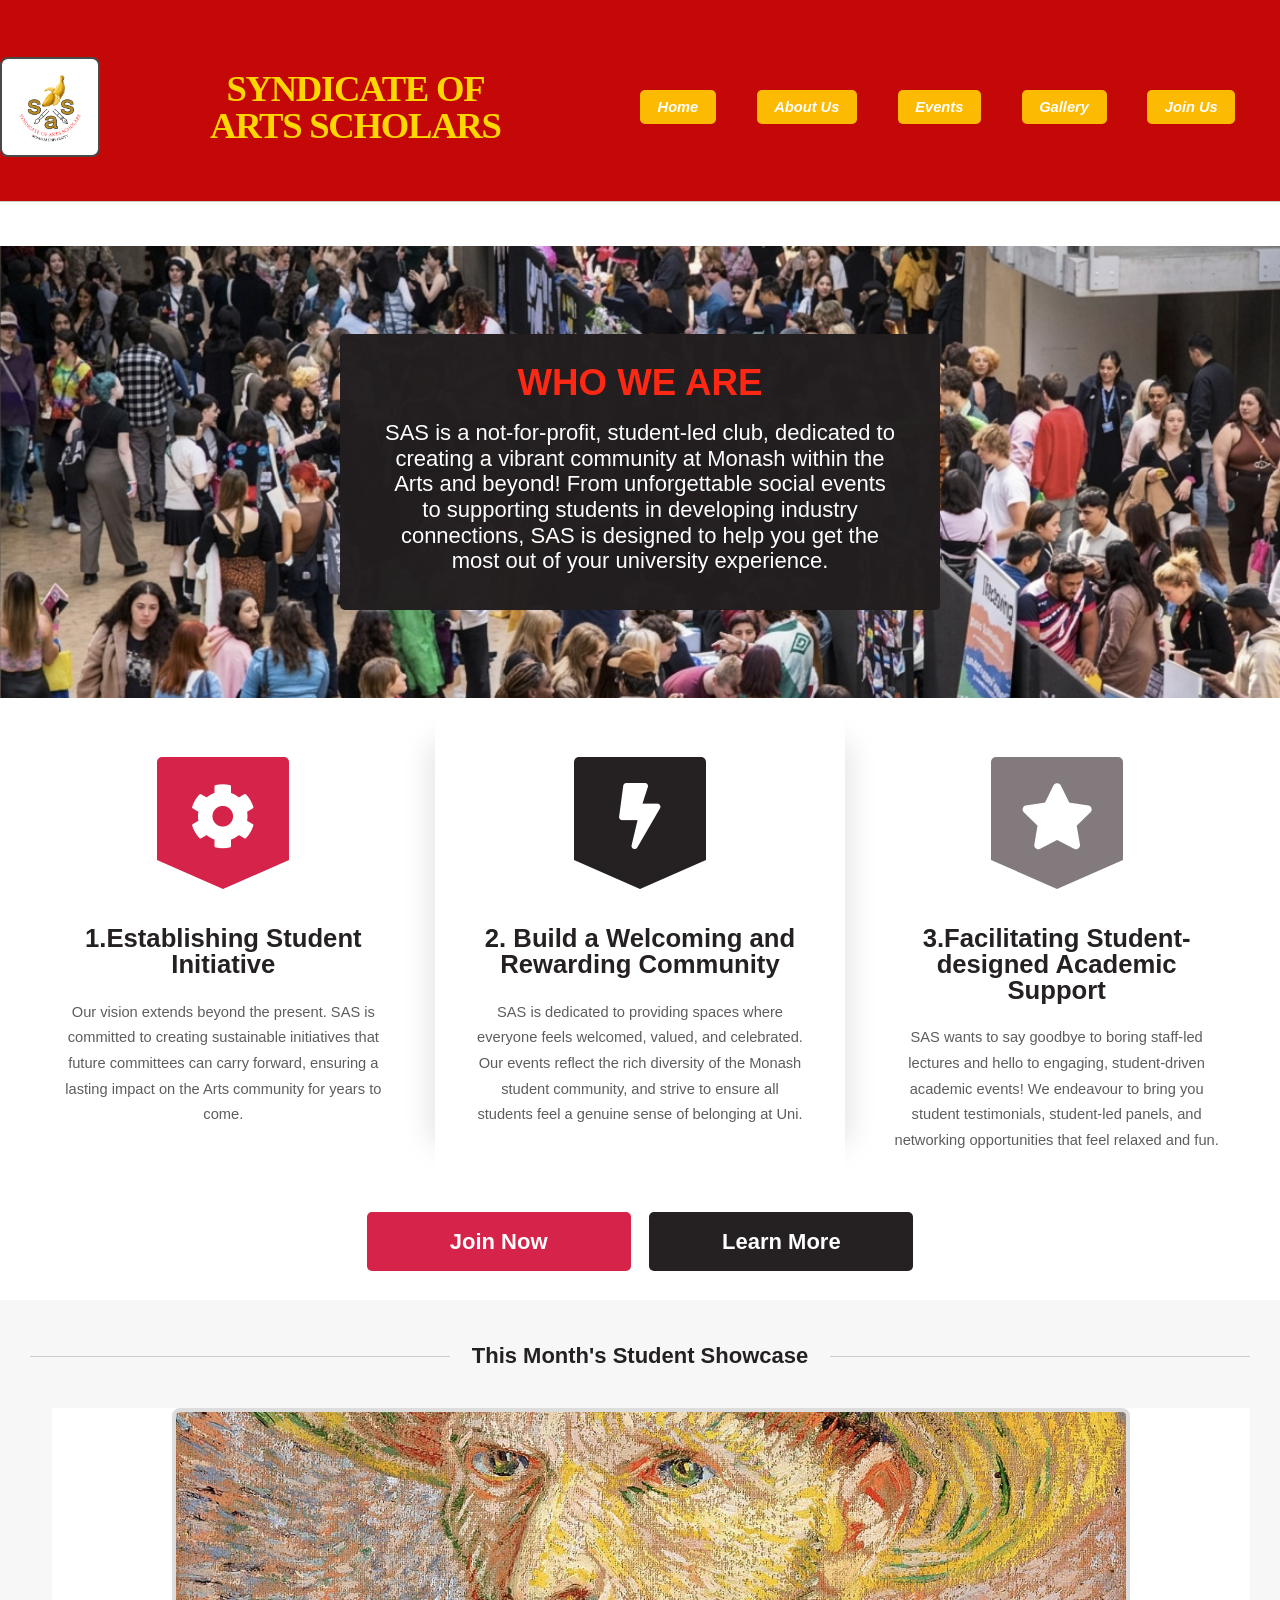
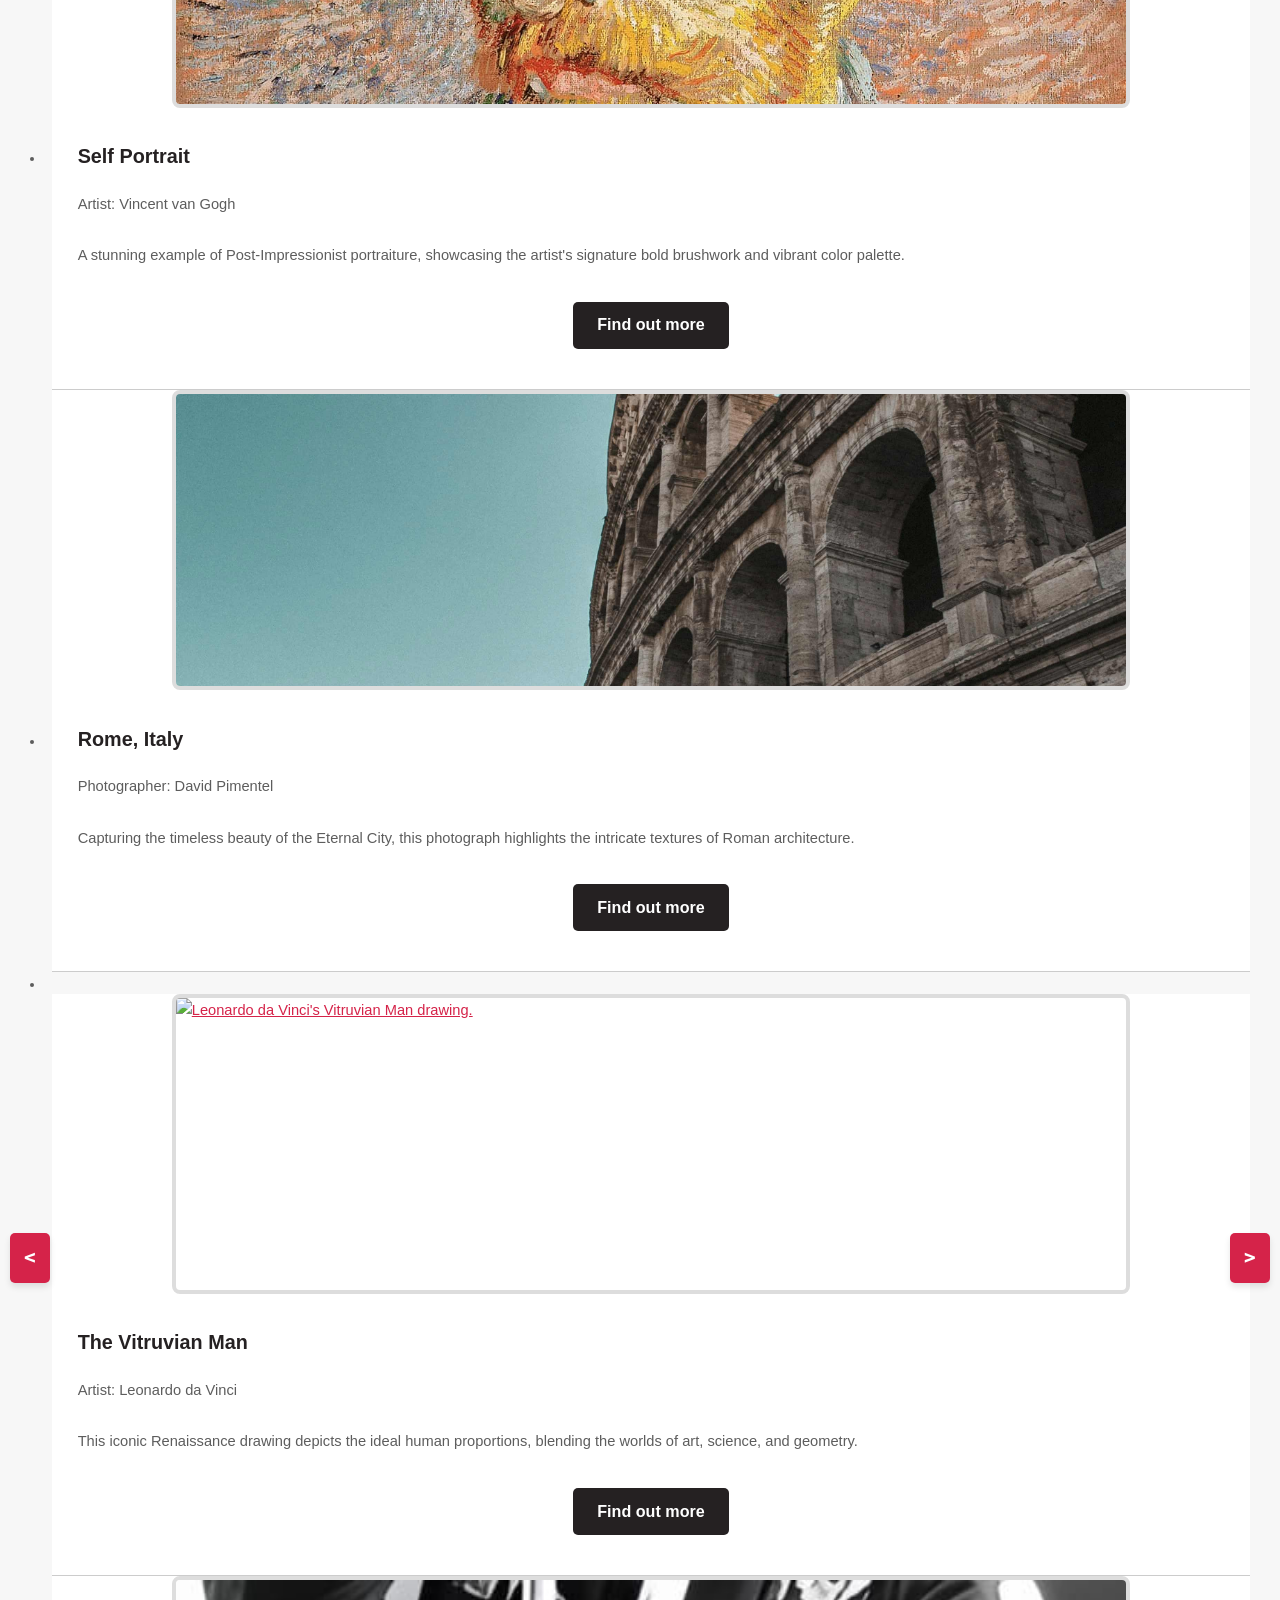
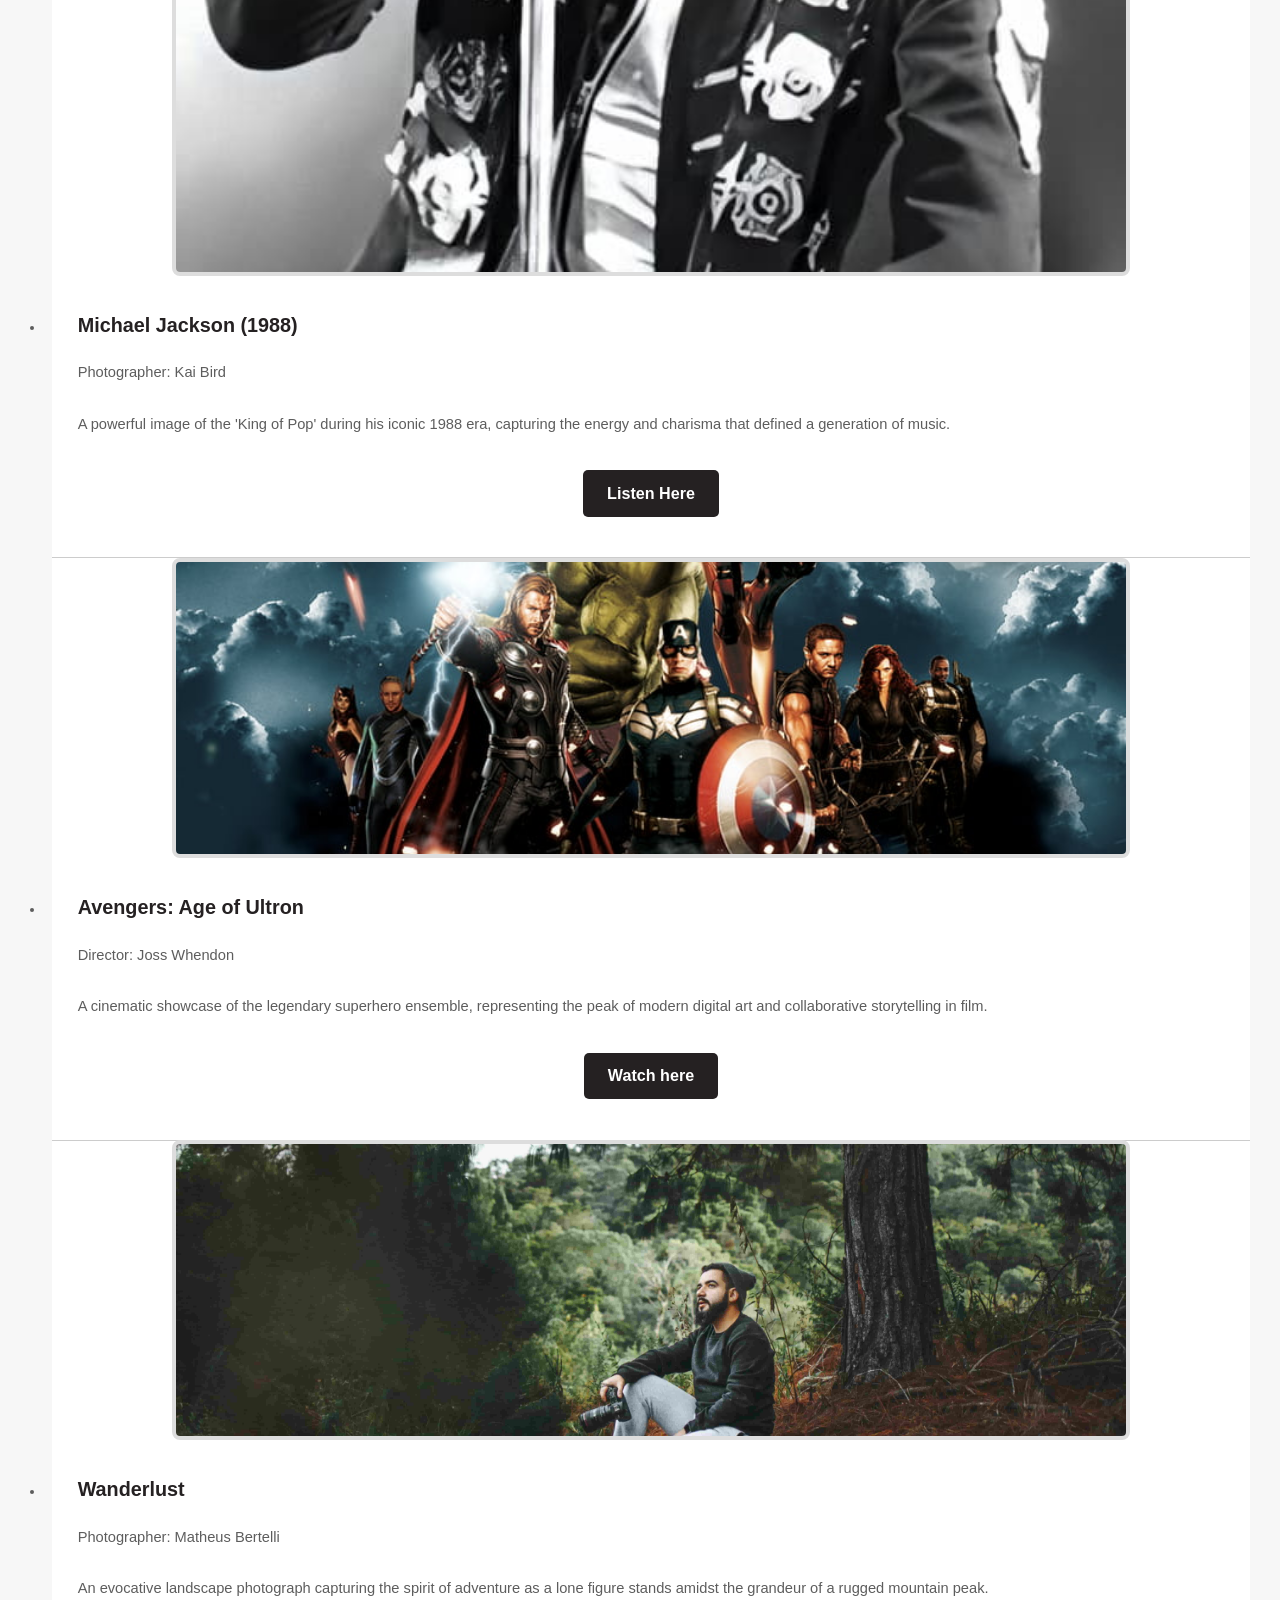
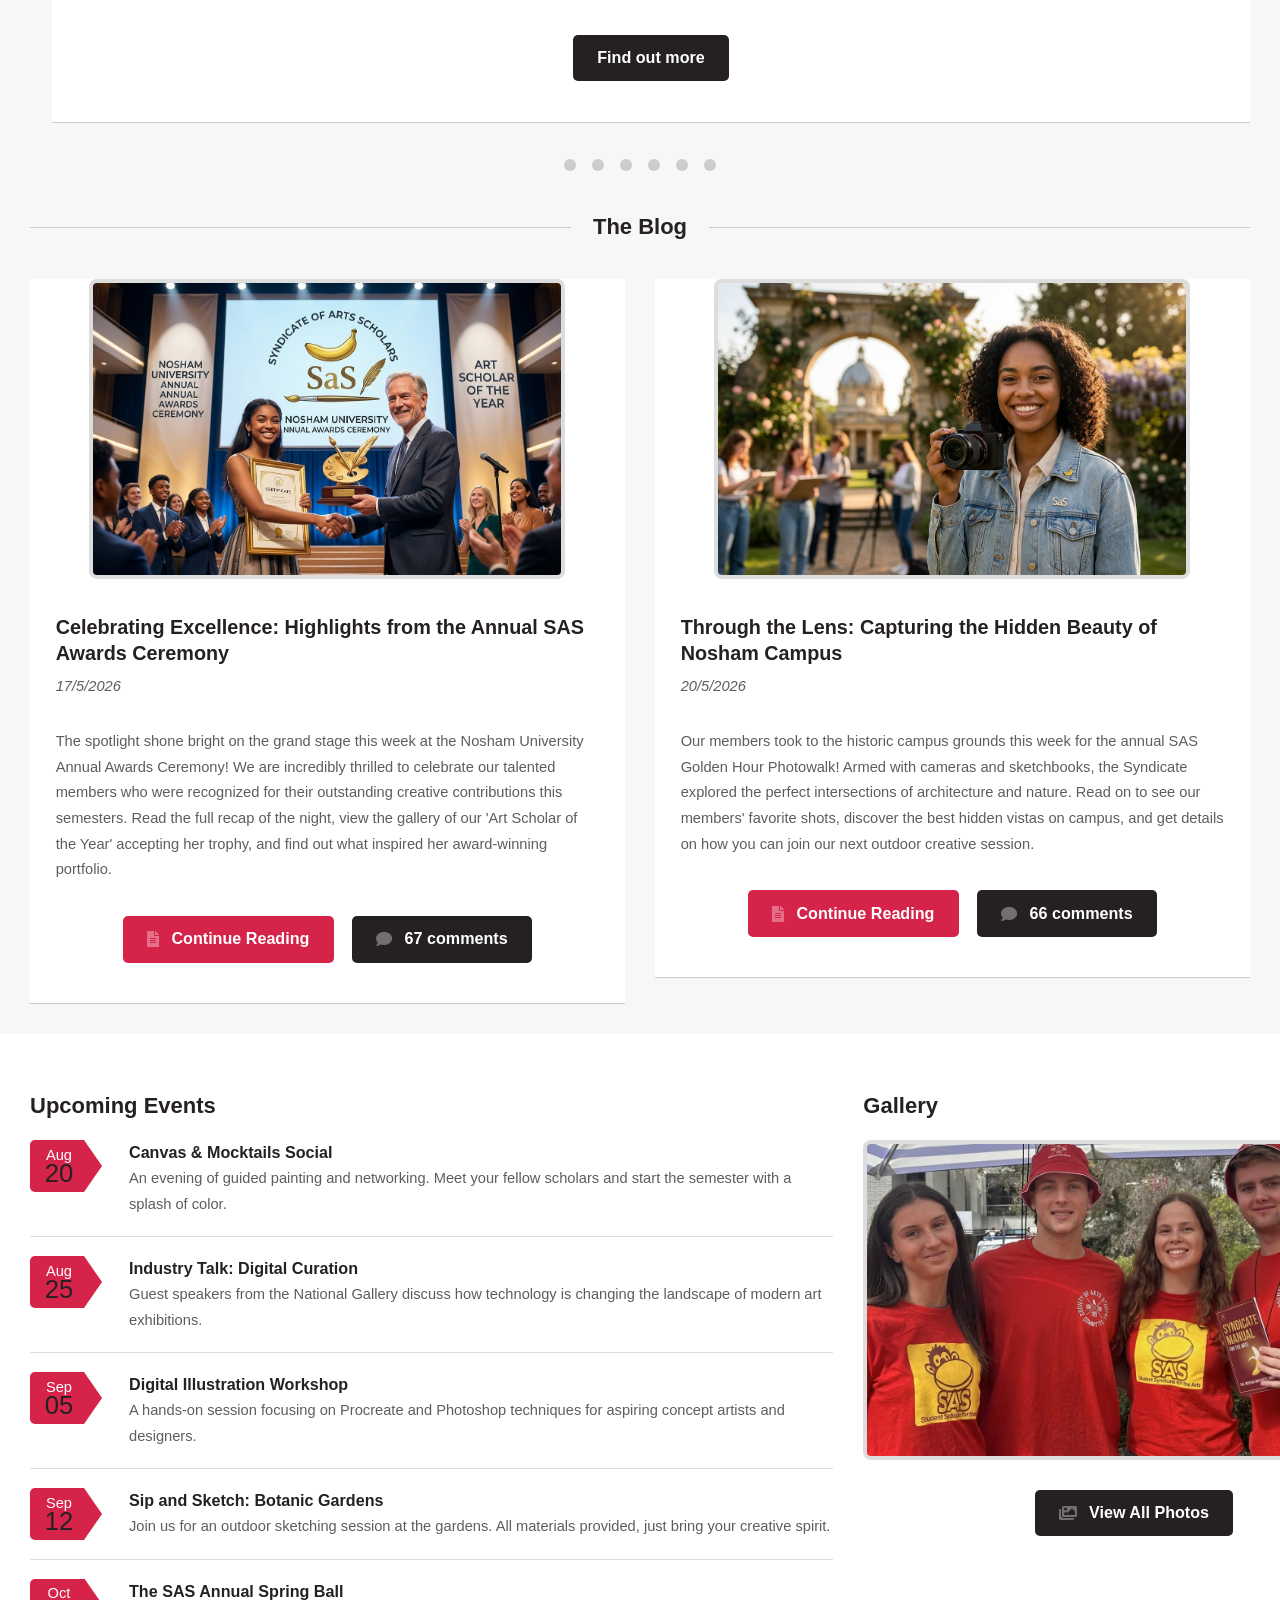
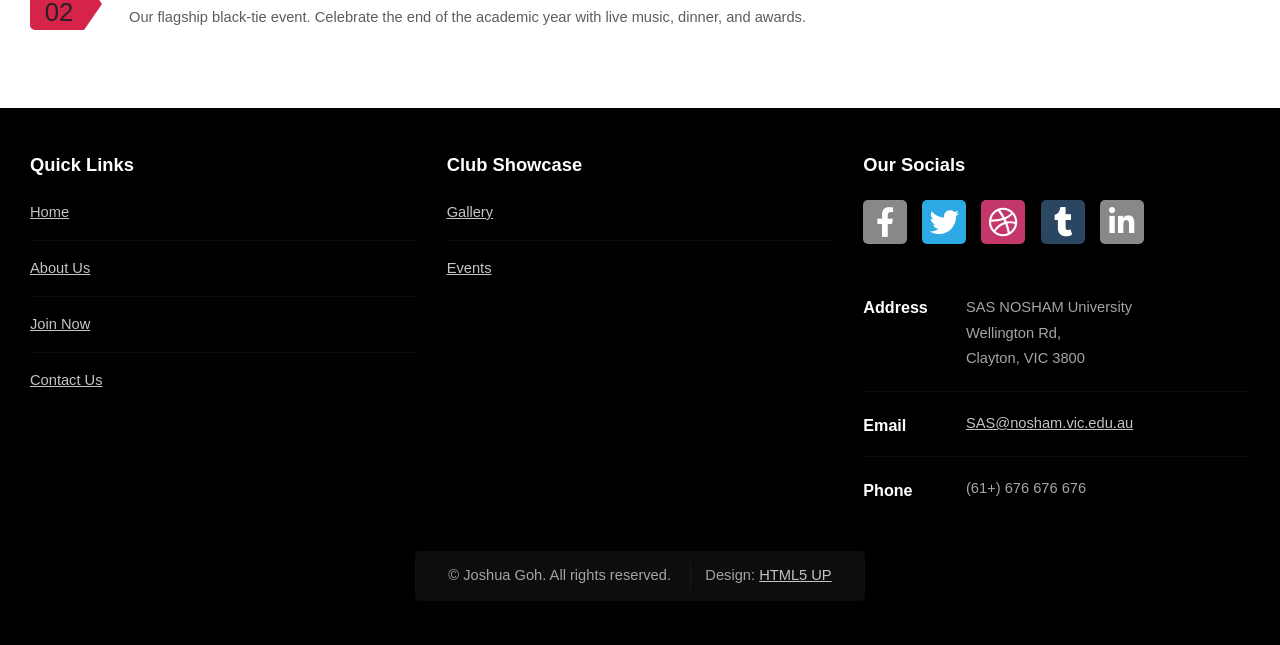
==== commit d1e02ca6: "Add files via upload" ====
--- a/index.html
+++ b/index.html
@@ -21,9 +21,10 @@
 		<section id="header">
 
 			<!-- Logo -->
-			<a href="index.html"><img src="images/SAS Logo Redesign Final.png" alt="" class="logo" /></a>
-
-			<h1>SYNDICATE OF <br> ARTS SCHOLARS </h1>
+			<a href="index.html"><img src="images/SAS%20Logo%20Redesign.png"
+					alt="Syndicate of Arts Scholars official logo" class="logo" /></a>
+
+			<h1>SYNDICATE OF<br>ARTS SCHOLARS</h1>
 
 			<!-- Nav -->
 			<nav id="nav">
@@ -41,7 +42,7 @@
 		<!-- Banner -->
 		<section id="banner">
 			<header>
-				<h2>SYNDICATE OF <br> ARTS SCHOLARS</h2>
+				<h2>WHO WE ARE </h2>
 				<p>SAS is a not-for-profit, student-led club, dedicated to creating a vibrant community at Monash
 					within the Arts and beyond! From unforgettable social events to supporting students in
 					developing industry connections, SAS is designed to help you get the most out of your university
@@ -263,7 +264,7 @@
 								<div class="col-6 col-12-small">
 									<section class="box">
 										<a href="#" class="image featured"><img src="images/Award Ceremony.jpg"
-												alt="" /></a>
+												alt="Students and faculty members celebrating with trophies at the annual SAS awards ceremony" /></a>
 										<header>
 											<h3>Celebrating Excellence: Highlights from the Annual SAS Awards Ceremony
 											</h3>
@@ -288,10 +289,10 @@
 								<div class="col-6 col-12-small">
 									<section class="box">
 										<a href="#" class="image featured"><img src="images/Campus Photography.jpg"
-												alt="" /></a>
+												alt="A golden hour view of the university campus architecture showing historic stone buildings, student smiling at the camera" /></a>
 										<header>
 											<h3>Through the Lens: Capturing the Hidden Beauty of Nosham Campus</h3>
-											<p>Posted 45 minutes ago</p>
+											<p>20/5/2026</p>
 										</header>
 										<p>Our members took to the historic campus grounds this week for the annual SAS
 											Golden Hour Photowalk!
@@ -330,34 +331,34 @@
 							</header>
 							<ul class="dates">
 								<li>
-									<span class="date">Jan <strong>27</strong></span>
-									<h3><a href="#">Lorem dolor sit amet veroeros</a></h3>
-									<p>Ipsum dolor sit amet veroeros consequat blandit ipsum phasellus lorem consequat
-										etiam.</p>
-								</li>
-								<li>
-									<span class="date">Jan <strong>23</strong></span>
-									<h3><a href="#">Ipsum sed blandit nisl consequat</a></h3>
-									<p>Blandit phasellus lorem ipsum dolor tempor sapien tortor hendrerit adipiscing
-										feugiat lorem.</p>
-								</li>
-								<li>
-									<span class="date">Jan <strong>15</strong></span>
-									<h3><a href="#">Magna tempus lorem feugiat</a></h3>
-									<p>Dolore consequat sed phasellus lorem sed etiam nullam dolor etiam sed amet sit
-										consequat.</p>
-								</li>
-								<li>
-									<span class="date">Jan <strong>12</strong></span>
-									<h3><a href="#">Dolore tempus ipsum feugiat nulla</a></h3>
-									<p>Feugiat lorem dolor sed nullam tempus lorem ipsum dolor sit amet nullam
-										consequat.</p>
-								</li>
-								<li>
-									<span class="date">Jan <strong>10</strong></span>
-									<h3><a href="#">Blandit tempus aliquam?</a></h3>
-									<p>Feugiat sed tempus blandit tempus adipiscing nisl lorem ipsum dolor sit amet
-										dolore.</p>
+									<span class="date">Aug <strong>20</strong></span>
+									<h3><a href="#">Canvas & Mocktails Social</a></h3>
+									<p>An evening of guided painting and networking. Meet your fellow scholars and start
+										the semester with a splash of color.</p>
+								</li>
+								<li>
+									<span class="date">Aug <strong>25</strong></span>
+									<h3><a href="#">Industry Talk: Digital Curation</a></h3>
+									<p>Guest speakers from the National Gallery discuss how technology is changing the
+										landscape of modern art exhibitions.</p>
+								</li>
+								<li>
+									<span class="date">Sep <strong>05</strong></span>
+									<h3><a href="#">Digital Illustration Workshop</a></h3>
+									<p>A hands-on session focusing on Procreate and Photoshop techniques for aspiring
+										concept artists and designers.</p>
+								</li>
+								<li>
+									<span class="date">Sep <strong>12</strong></span>
+									<h3><a href="#">Sip and Sketch: Botanic Gardens</a></h3>
+									<p>Join us for an outdoor sketching session at the gardens. All materials provided,
+										just bring your creative spirit.</p>
+								</li>
+								<li>
+									<span class="date">Oct <strong>02</strong></span>
+									<h3><a href="#">The SAS Annual Spring Ball</a></h3>
+									<p>Our flagship black-tie event. Celebrate the end of the academic year with live
+										music, dinner, and awards.</p>
 								</li>
 							</ul>
 						</section>
@@ -369,9 +370,23 @@
 								<h2>Gallery</h2>
 							</header>
 							<div id="events-slideshow">
-								<img src="images/SAS Club members.jpg" class="active" alt="SAS Club Members">
-								<img src="images/Party E.jpg" alt="Party Event">
+								<img src="images/SAS Club members.jpg" class="active"
+									alt="SAS Club Members smiling for a photo while promoting the club">
+								<img src="images/Party E.jpg"
+									alt="Party Event where students are actively dancing together">
+								<img src="images/Making Music.jpg"
+									alt="A group of students making music together through a range of instruments and vocals">
+								<img src="images/Making Art.jpg"
+									alt="A group of students making art together by painting and sculpting">
+								<img src="images/Tug of war.jpg"
+									alt="SAS club members competing in a tug of war as per tradition">
+								<img src="images/Making Movies.jpg" alt="SAS club members making movies together">
 							</div>
+							<footer class="gallery-footer">
+								<ul class="actions">
+									<li><a href="#" class="button alt icon solid fa-images">View All Photos</a></li>
+								</ul>
+							</footer>
 						</section>
 					</div>
 				</div>
@@ -392,6 +407,7 @@
 							<ul class="divided">
 								<li><a href="#">Home</a></li>
 								<li><a href="#">About Us</a></li>
+								<li><a href ="#">Join Now</a></li>
 								<li><a href="#">Contact Us</a></li>
 							</ul>
 						</section>
@@ -404,6 +420,7 @@
 							<ul class="divided">
 								<li><a href="#">Gallery</a></li>
 								<li><a href="#">Events</a></li>
+								</li>
 
 							</ul>
 						</section>
@@ -428,18 +445,18 @@
 								<li>
 									<h3>Address</h3>
 									<p>
-										Untitled Incorporated<br />
+										SAS NOSHAM University<br />
 										Wellington Rd, <br />
 										Clayton, VIC 3800
 									</p>
 								</li>
 								<li>
-									<h3>Mail</h3>
-									<p><a href="#">someone@untitled.tld</a></p>
+									<h3>Email</h3>
+									<p><a href="#">SAS@nosham.vic.edu.au</a></p>
 								</li>
 								<li>
 									<h3>Phone</h3>
-									<p>(61+) 000-0000</p>
+									<p>(61+) 676 676 676</p>
 								</li>
 							</ul>
 						</section>
@@ -449,7 +466,7 @@
 						<!-- Copyright -->
 						<div id="copyright">
 							<ul class="links">
-								<li>&copy; Untitled. All rights reserved.</li>
+								<li>&copy; Joshua Goh. All rights reserved.</li>
 								<li>Design: <a href="http://html5up.net">HTML5 UP</a></li>
 							</ul>
 						</div>
--- a/assets/css/main.css
+++ b/assets/css/main.css
@@ -193,8 +193,10 @@
 input,
 textarea,
 select {
-	font-family: 'Source Sans Pro';
-	font-weight: 300;
+	font-family: "Merriweather Sans", sans-serif;
+	font-optical-sizing: auto;
+	font-weight: 400;
+	font-style: normal;
 	color: #5d5d5d;
 	font-size: 14pt;
 	line-height: 1.75em;
@@ -1811,24 +1813,29 @@
 .image img {
 	display: block;
 	width: 100%;
-	/* Default: fill the container */
+
 	margin: 0 auto;
 
 	border: 4px solid #dddddd;
-	/* Adjust border thickness and color here */
+
 	border-radius: 8px;
-	/* Optional: adds rounded corners */
-}
-
-/* Individual Image Resizing */
+
+}
+
+/* Blog section specific image sizing */
+#main .row .box .image.featured img {
+	height: 300px;
+	width: 80%;
+	object-fit: cover;
+}
+
+/* Individual GALLERY Image Resizing */
 .showcase-item.item-1 {
-	width: 80%;
 	width: 90%;
 	max-height: 500px;
 }
 
 .showcase-item.item-2 {
-	width: 65%;
 	width: 75%;
 }
 
@@ -1837,18 +1844,17 @@
 }
 
 .showcase-item.item-4 {
-	width: 100%;
+	width: 70%;
 }
 
 .showcase-item.item-5 {
-	width: 100%;
+	width: 80%;
 }
 
 .showcase-item.item-6 {
-	width: 100%;
-}
-
-/* can also use 'max-height' if  want to keep them a consistent height */
+	width: 80%;
+}
+
 
 .image.centered {
 	display: block;
@@ -2222,20 +2228,28 @@
 	border-bottom: solid 0.5px #ccc;
 	padding: 20px;
 	text-align: center;
+	padding: 15px 50px;
+	display: flex;
+	justify-content: space-between;
+	align-items: center;
 }
 
 #header h1 {
-	color: #ffffff;
-	font-weight: 900;
+	color: #FFD700;
+	font-family: "Playfair Display", serif;
+	font-optical-sizing: auto;
+	font-weight: 700;
+	font-style: normal;
 	font-size: 2.5em;
 	letter-spacing: -0.035em;
 	line-height: 1;
+	margin: 0;
 }
 
 #header .logo {
 	vertical-align: middle;
 	margin: -0.1em 0.5em 0 0;
-	width: 150px;
+	width: 100px;
 	height: auto;
 	background: #ffffff;
 	border: 2px solid #4a4949;
@@ -2247,6 +2261,7 @@
 
 #nav {
 	margin: 1.5em 0 0 0;
+	margin: 0;
 	padding-right: 30px;
 
 }
@@ -2341,7 +2356,7 @@
 /* Banner */
 
 #banner {
-	background: #CCE8F4 url("../../images/Open\ Day\ Club.png");
+	background: #CCE8F4 url("../../images/Open\ Day\ Club.jpg");
 	background-position: center center;
 	background-size: auto 100%;
 	background-size: cover;
@@ -2467,17 +2482,34 @@
 
 /* events slideshow and gallery */
 #events-slideshow {
+	position: relative;
 	width: 140%;
-	height: 300px;
-	width: 100%;
-	height: 350px;
-	background-image: url("../../images/SAS Club members.png");
-	background-size: cover;
-	background-position: center;
-	background-repeat: no-repeat;
+	height: 320px;
 	border-radius: 8px;
 	border: 4px solid #dddddd;
-	transition: background-image 1s ease-in-out;
+	overflow: hidden;
+	margin-bottom: 2em;
+}
+
+.gallery-footer {
+	margin-top: 1.5em;
+	width: 140%;
+}
+
+#events-slideshow img {
+	position: absolute;
+	top: 0;
+	left: 0;
+	width: 100%;
+	height: 100%;
+	object-fit: cover;
+	opacity: 0;
+	transition: opacity 1s ease-in-out;
+	display: block;
+}
+
+#events-slideshow img.active {
+	opacity: 1;
 }
 
 #footer {
@@ -2796,6 +2828,7 @@
 		display: block;
 		position: absolute;
 		left: 10px;
+		right: 10px;
 		top: 10px;
 		width: 50px;
 		height: 40px;
@@ -3056,6 +3089,9 @@
 	#header {
 		text-align: center;
 		padding: 2em 0;
+		display: flex;
+		justify-content: flex-start;
+		padding: 1em 20px;
 	}
 
 	#header h1 {
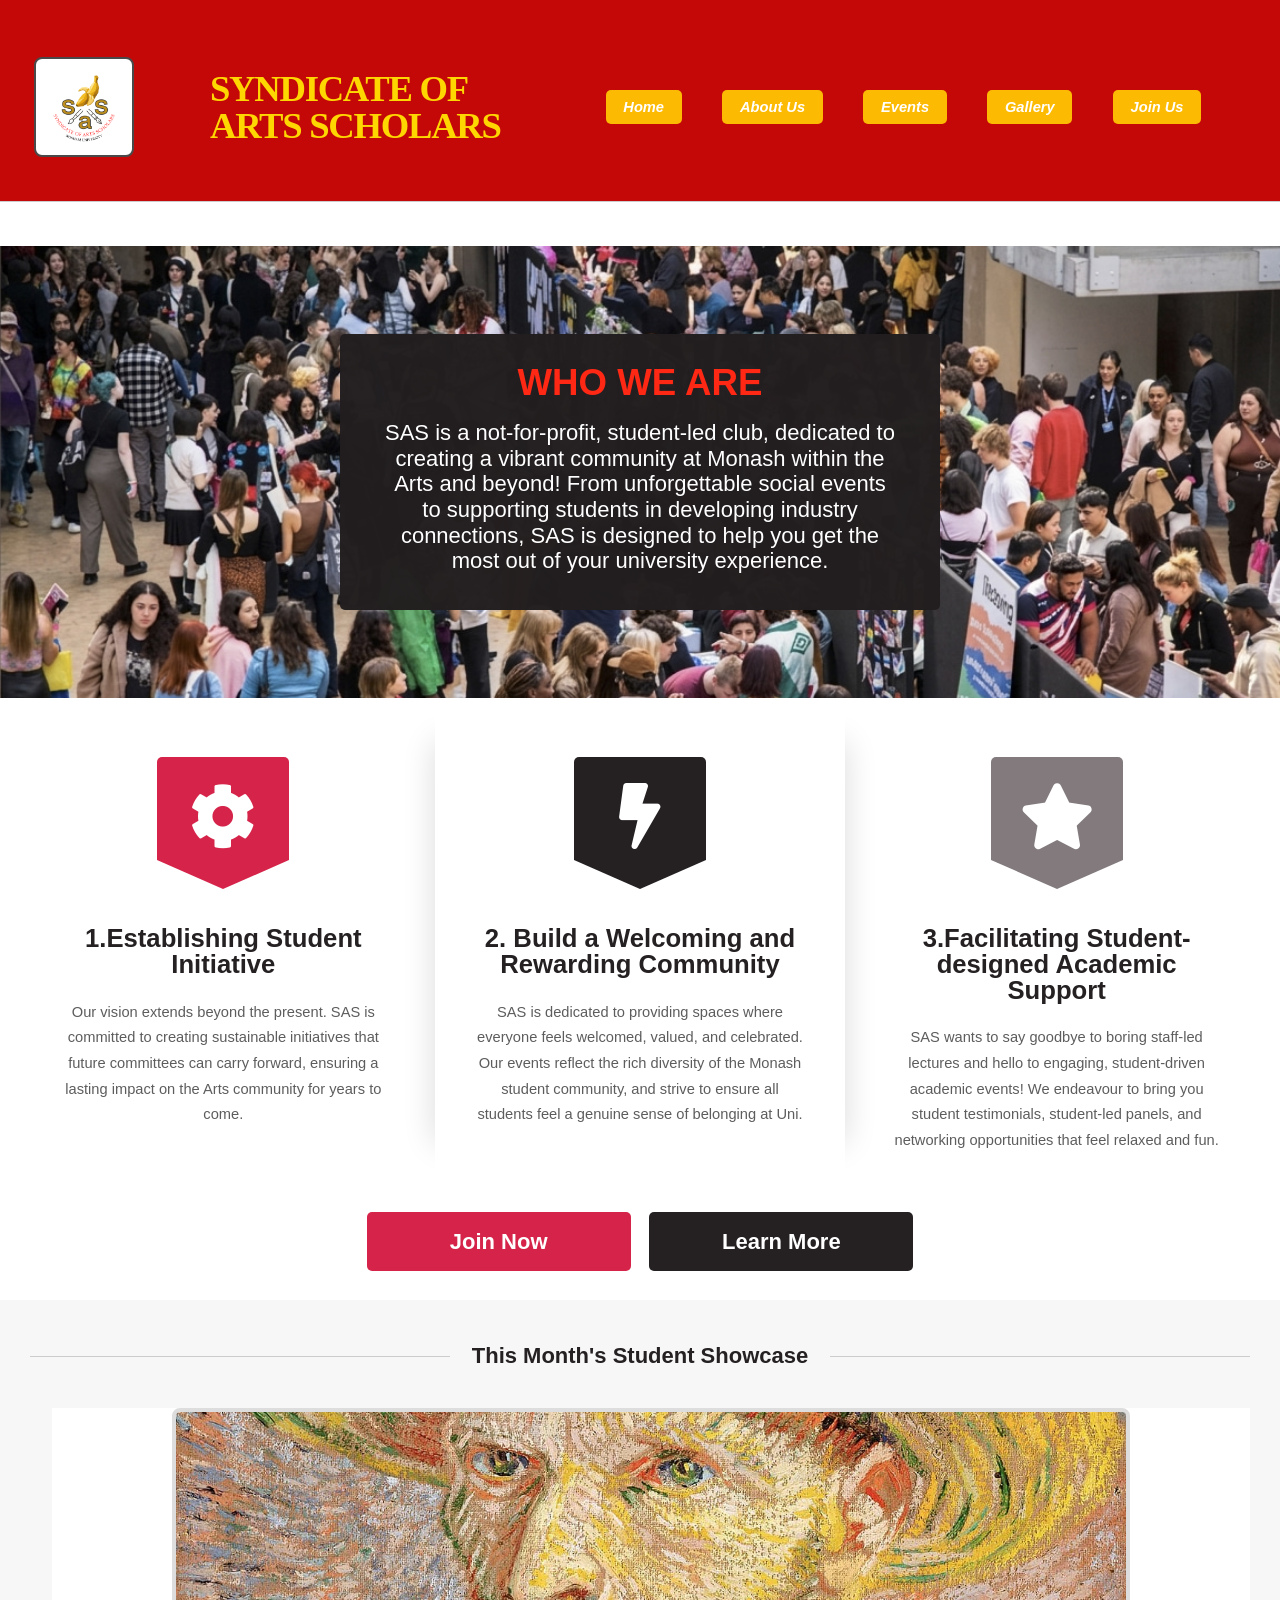
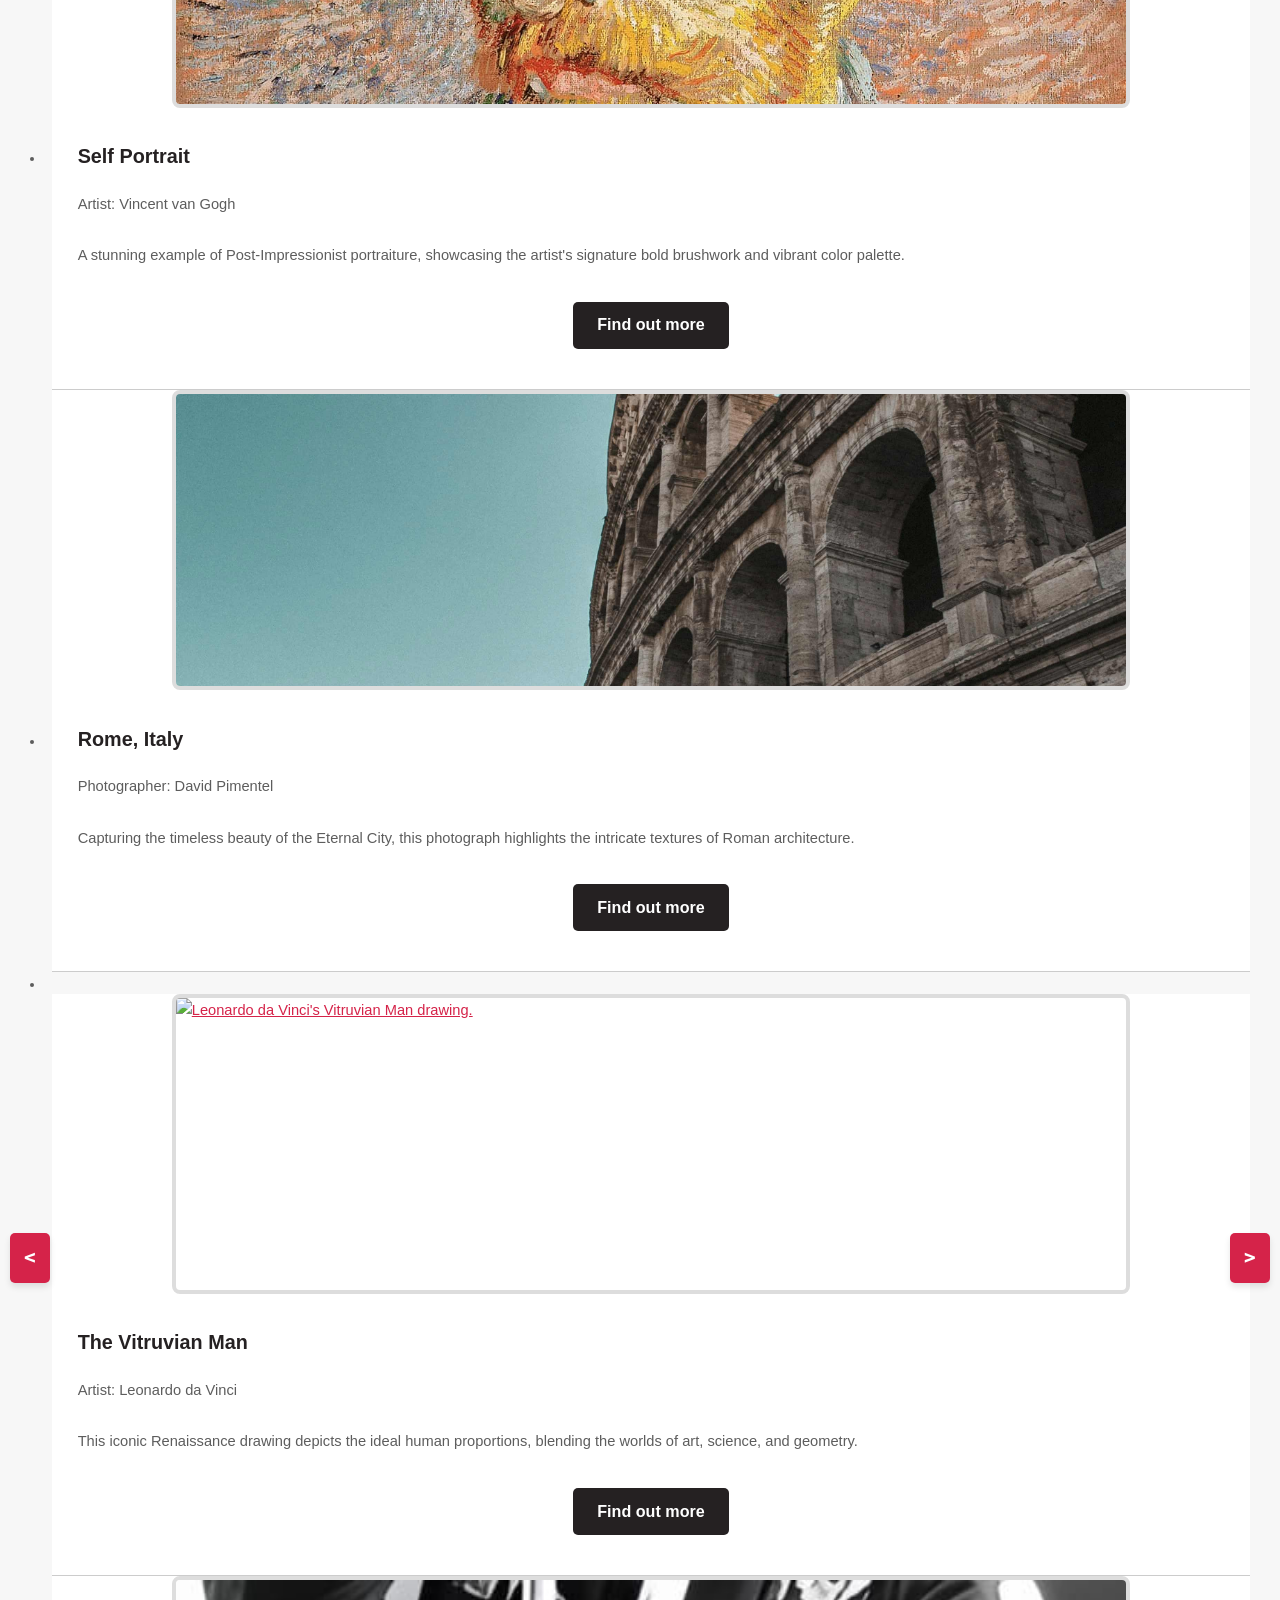
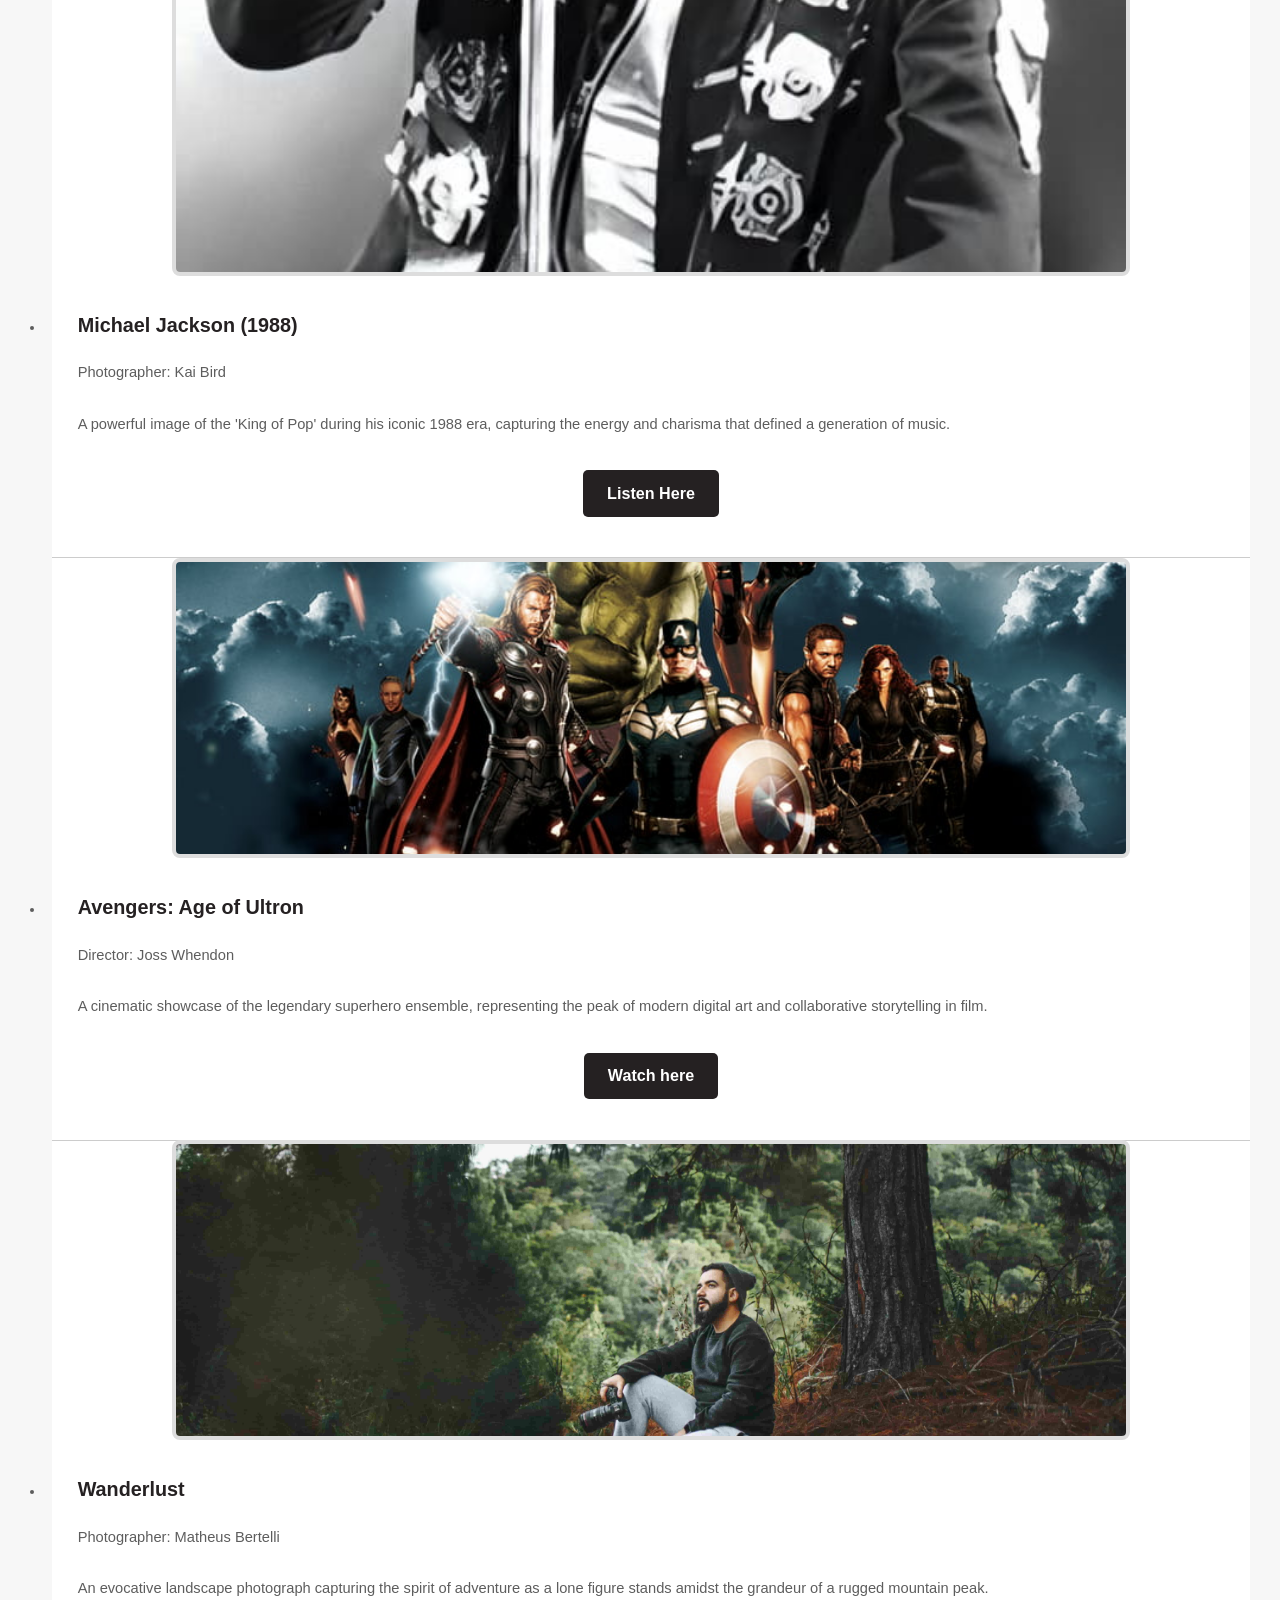
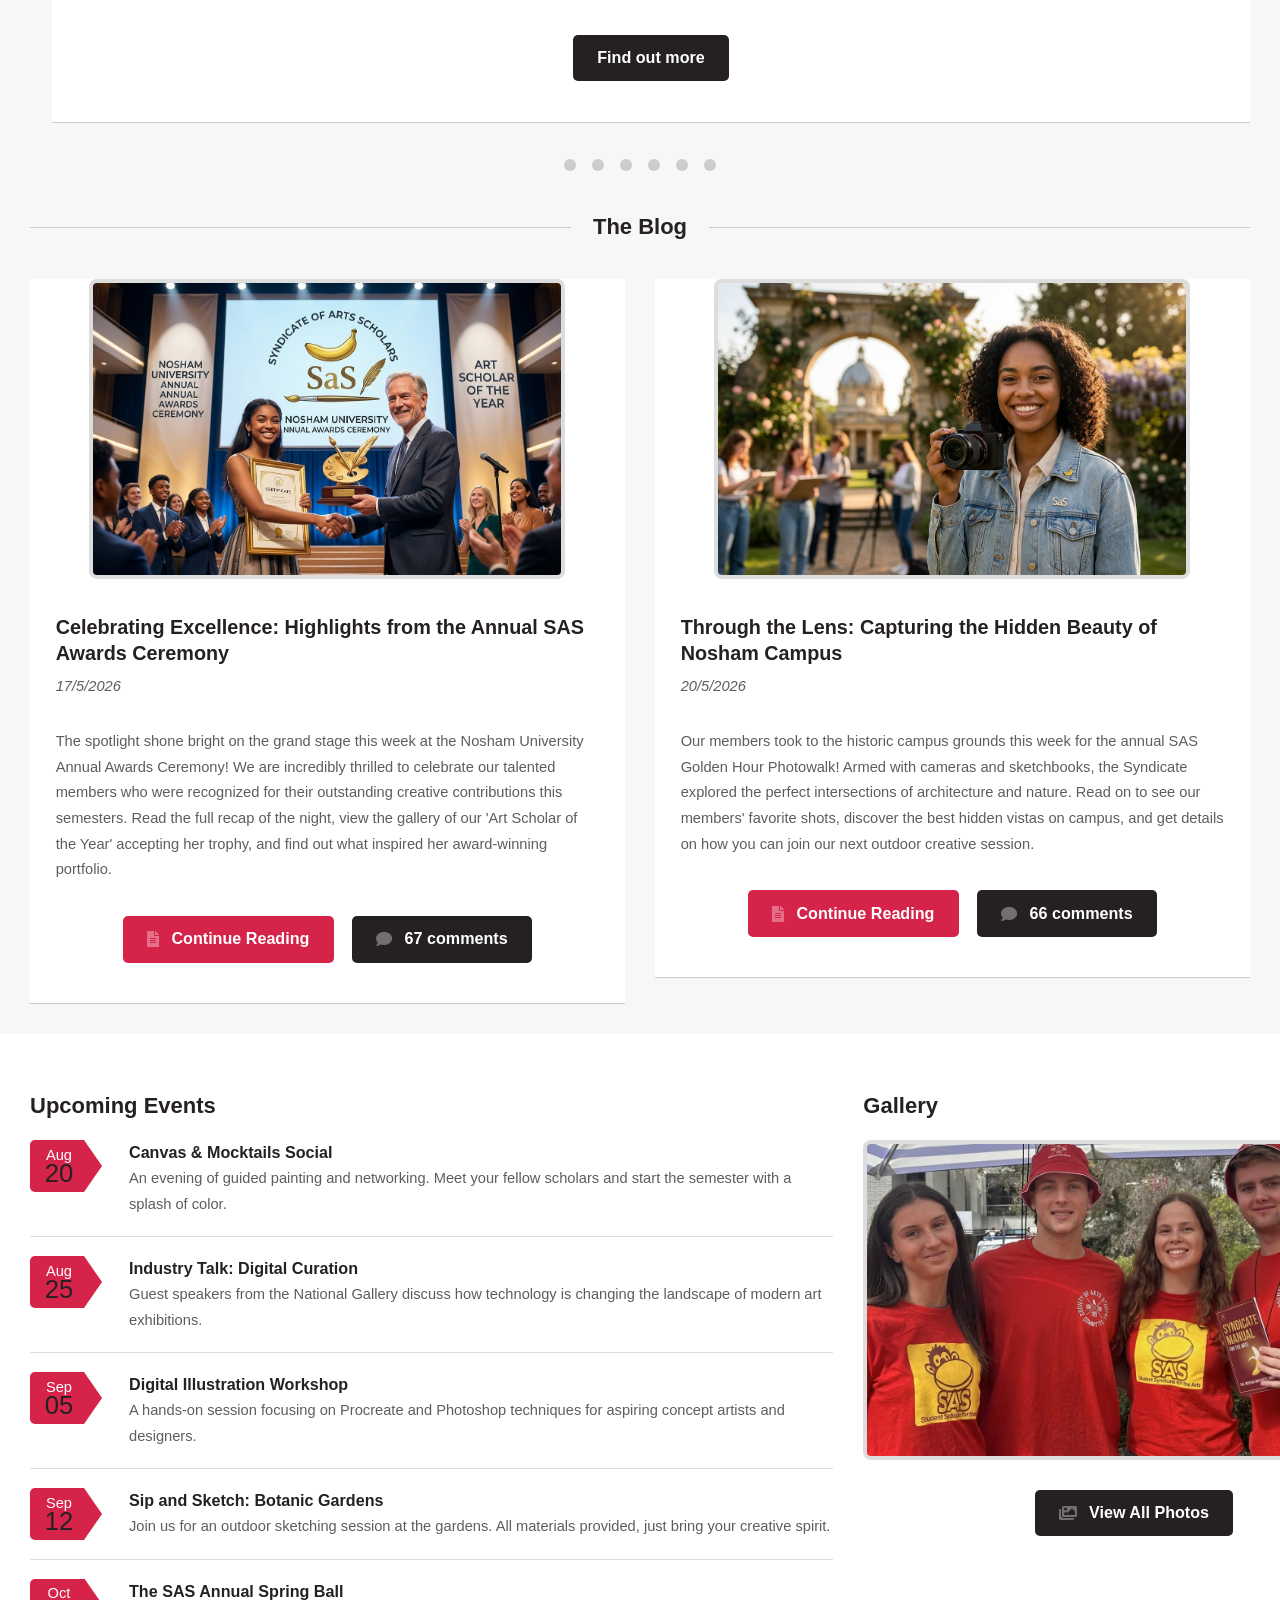
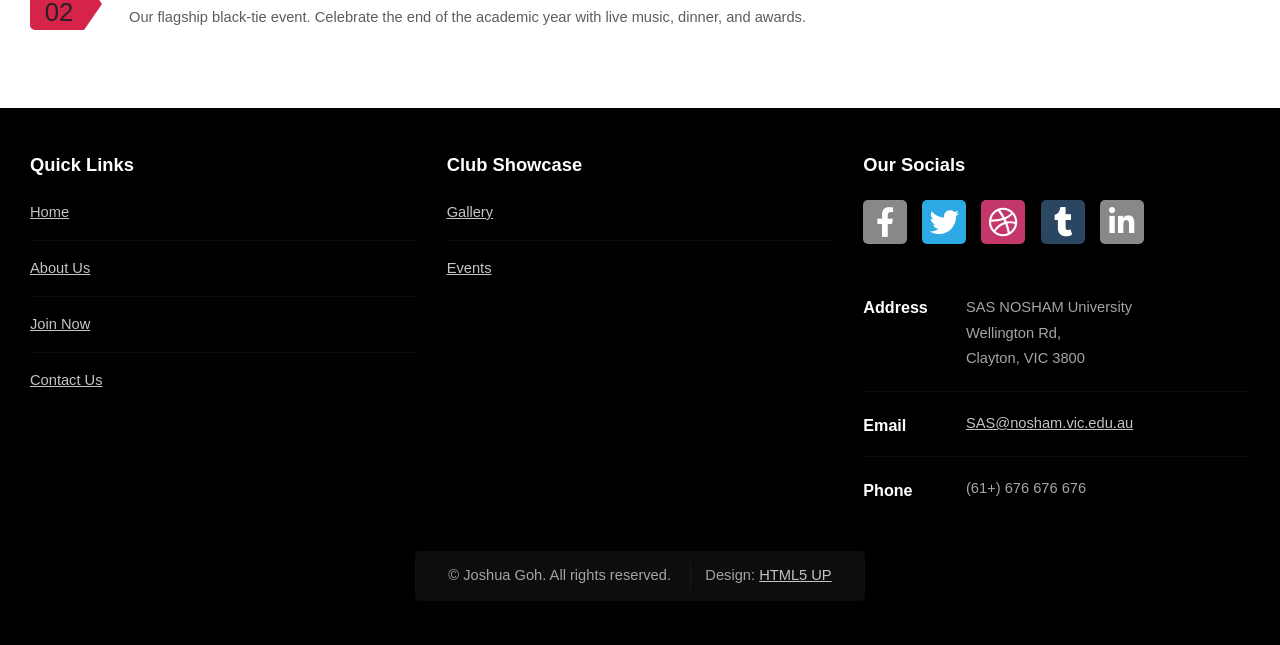
==== commit f9d04fe3: "Add files via upload" ====
--- a/index.html
+++ b/index.html
@@ -419,8 +419,7 @@
 							</header>
 							<ul class="divided">
 								<li><a href="#">Gallery</a></li>
-								<li><a href="#">Events</a></li>
-								</li>
+								<li><a href="#">Events</a></li
 
 							</ul>
 						</section>
--- a/assets/css/main.css
+++ b/assets/css/main.css
@@ -2226,12 +2226,12 @@
 	position: relative;
 	background: #c40808;
 	border-bottom: solid 0.5px #ccc;
-	padding: 20px;
-	text-align: center;
-	padding: 15px 50px;
 	display: flex;
-	justify-content: space-between;
+	justify-content: space-around;
+	/* Changed to around to bring items naturally closer */
 	align-items: center;
+	padding: 15px 12%;
+	/* Increased horizontal padding to squeeze content to the middle */
 }
 
 #header h1 {
@@ -3089,9 +3089,15 @@
 	#header {
 		text-align: center;
 		padding: 2em 0;
+		padding: 1em 0;
+	}
+
+	#header .container {
 		display: flex;
 		justify-content: flex-start;
 		padding: 1em 20px;
+		justify-content: space-between;
+		align-items: center;
 	}
 
 	#header h1 {
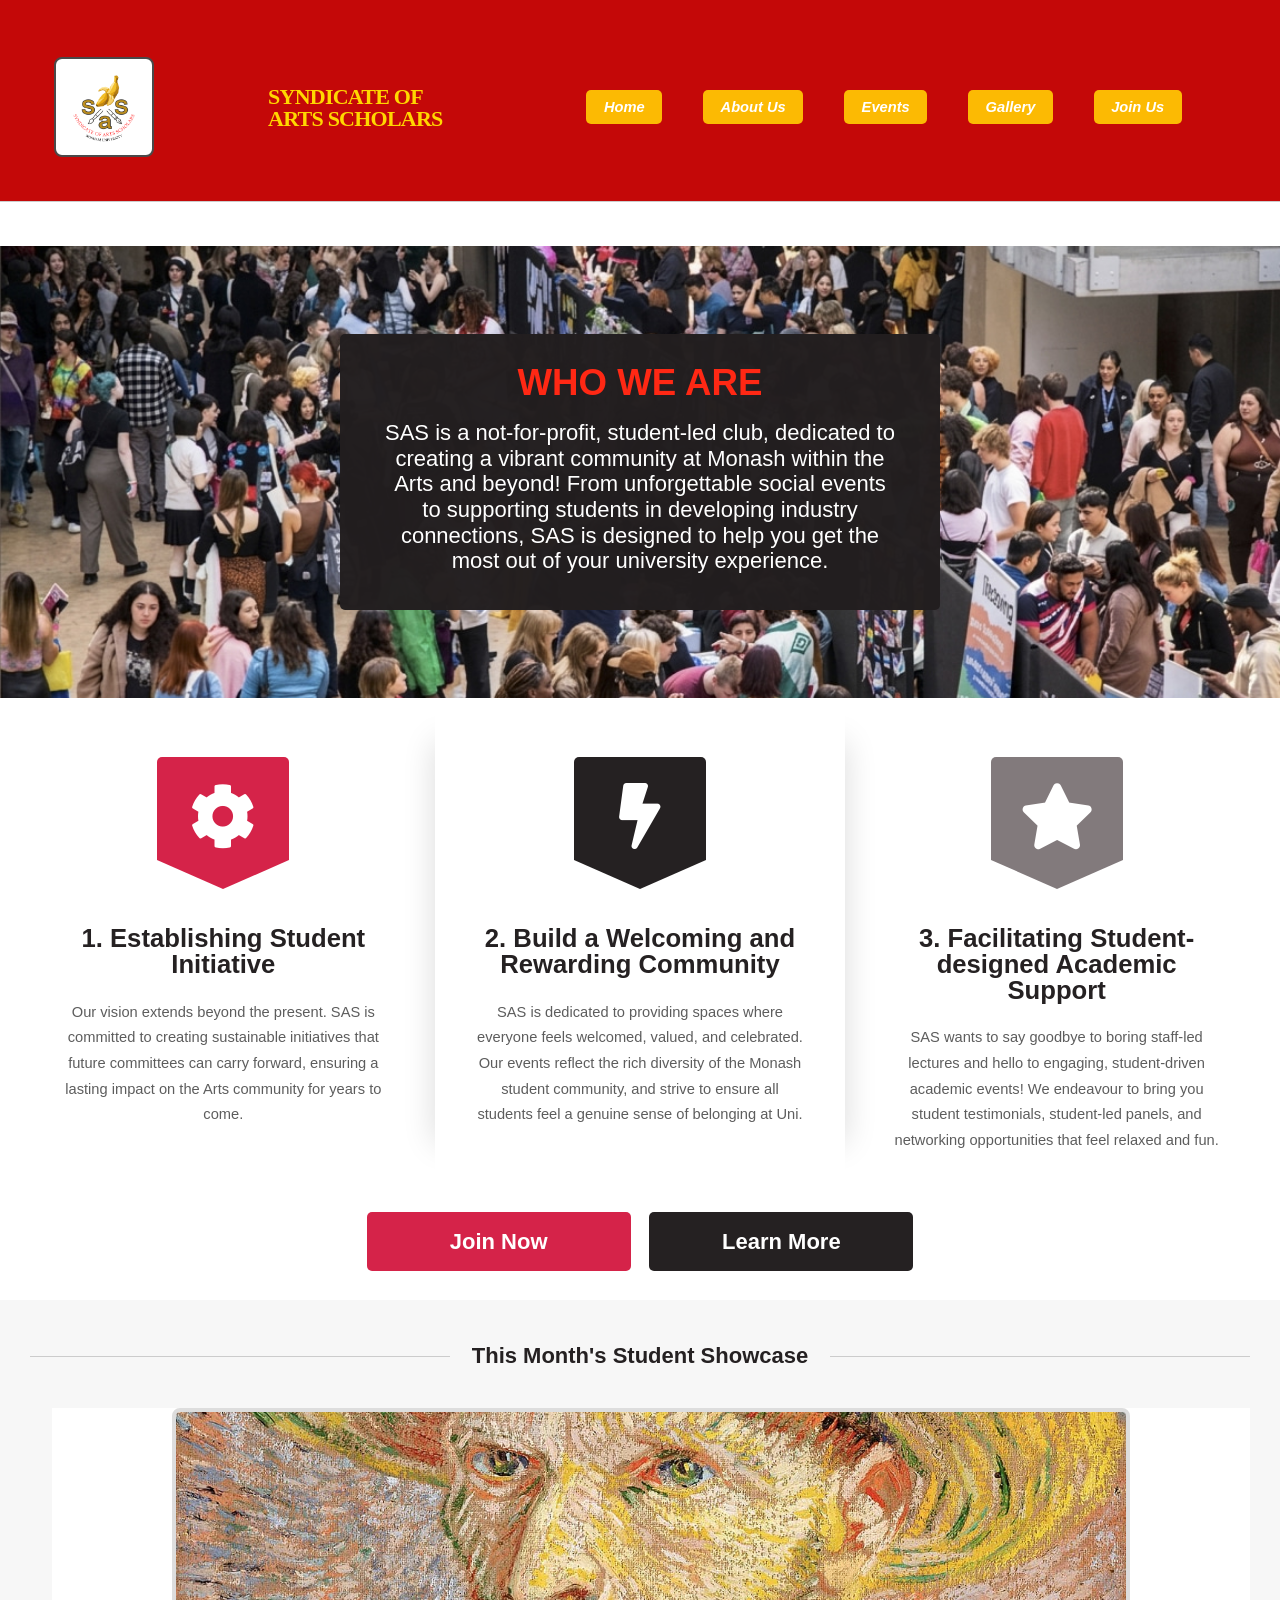
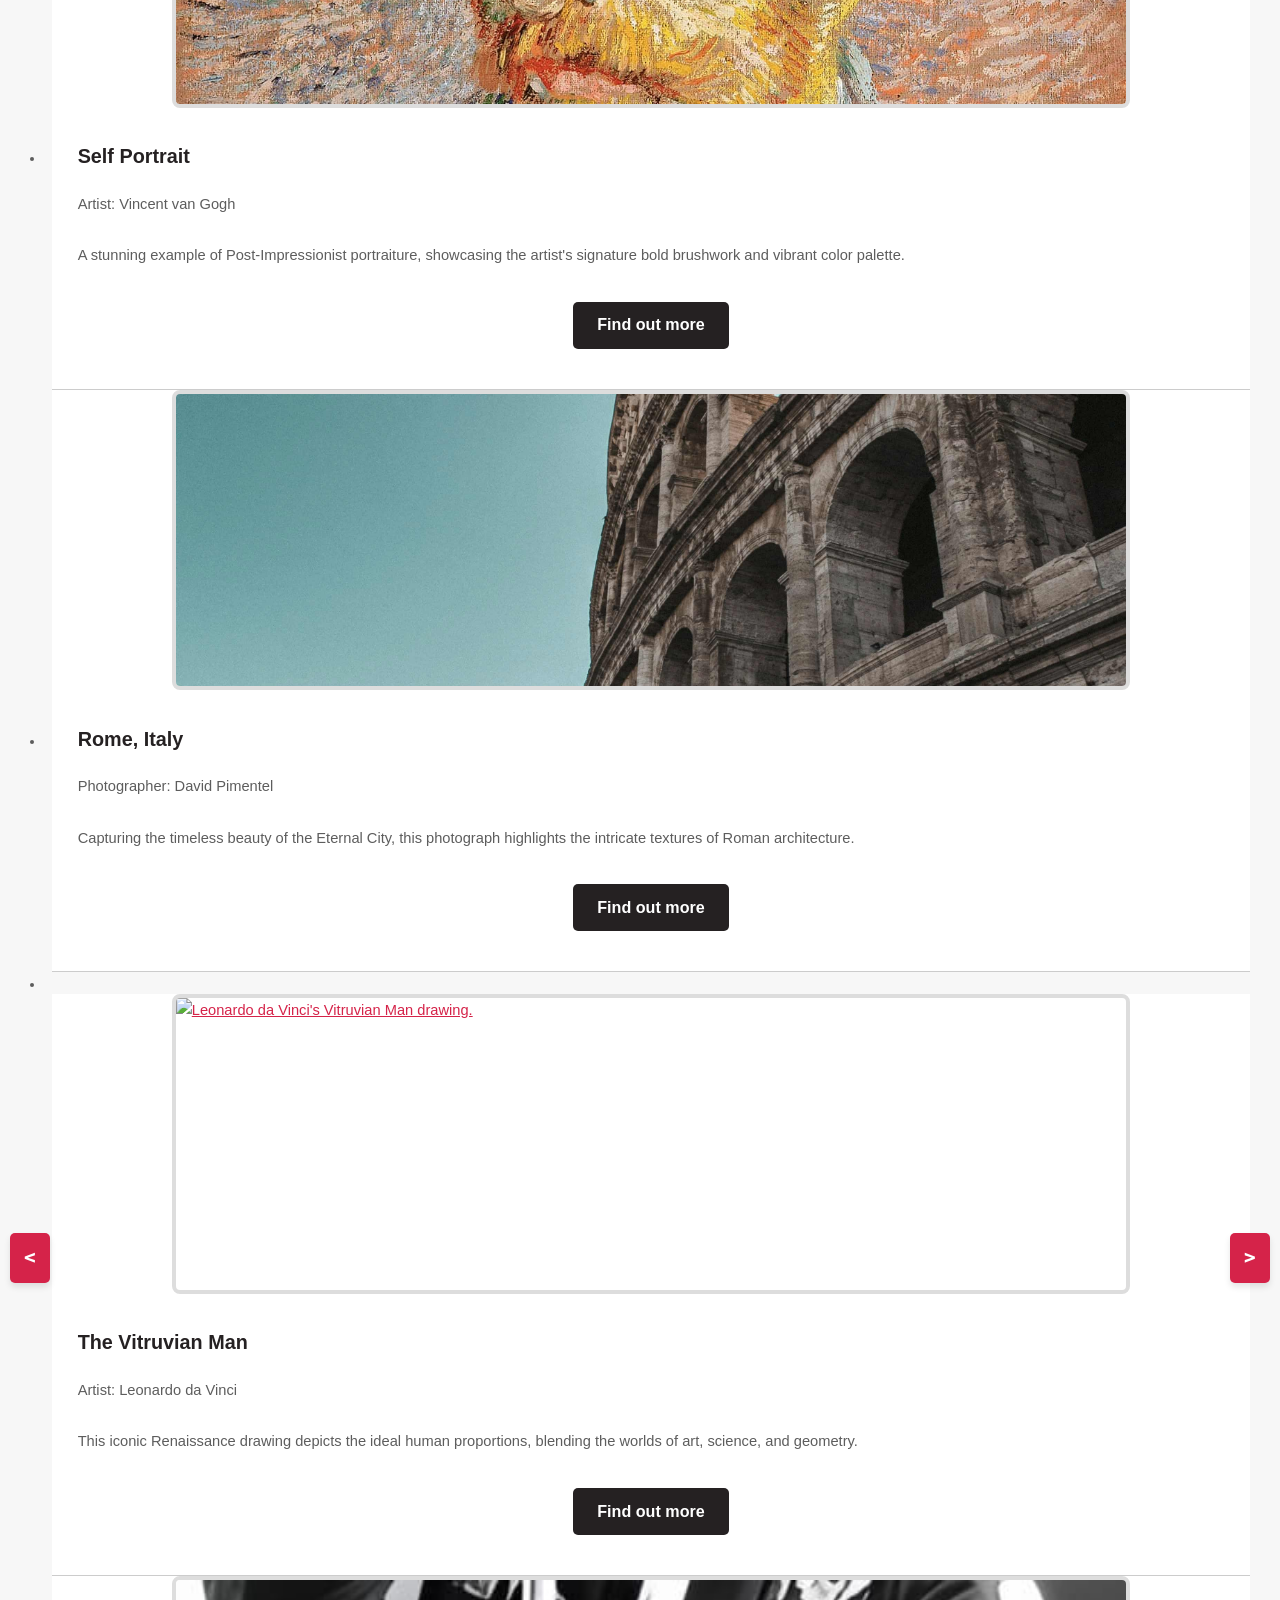
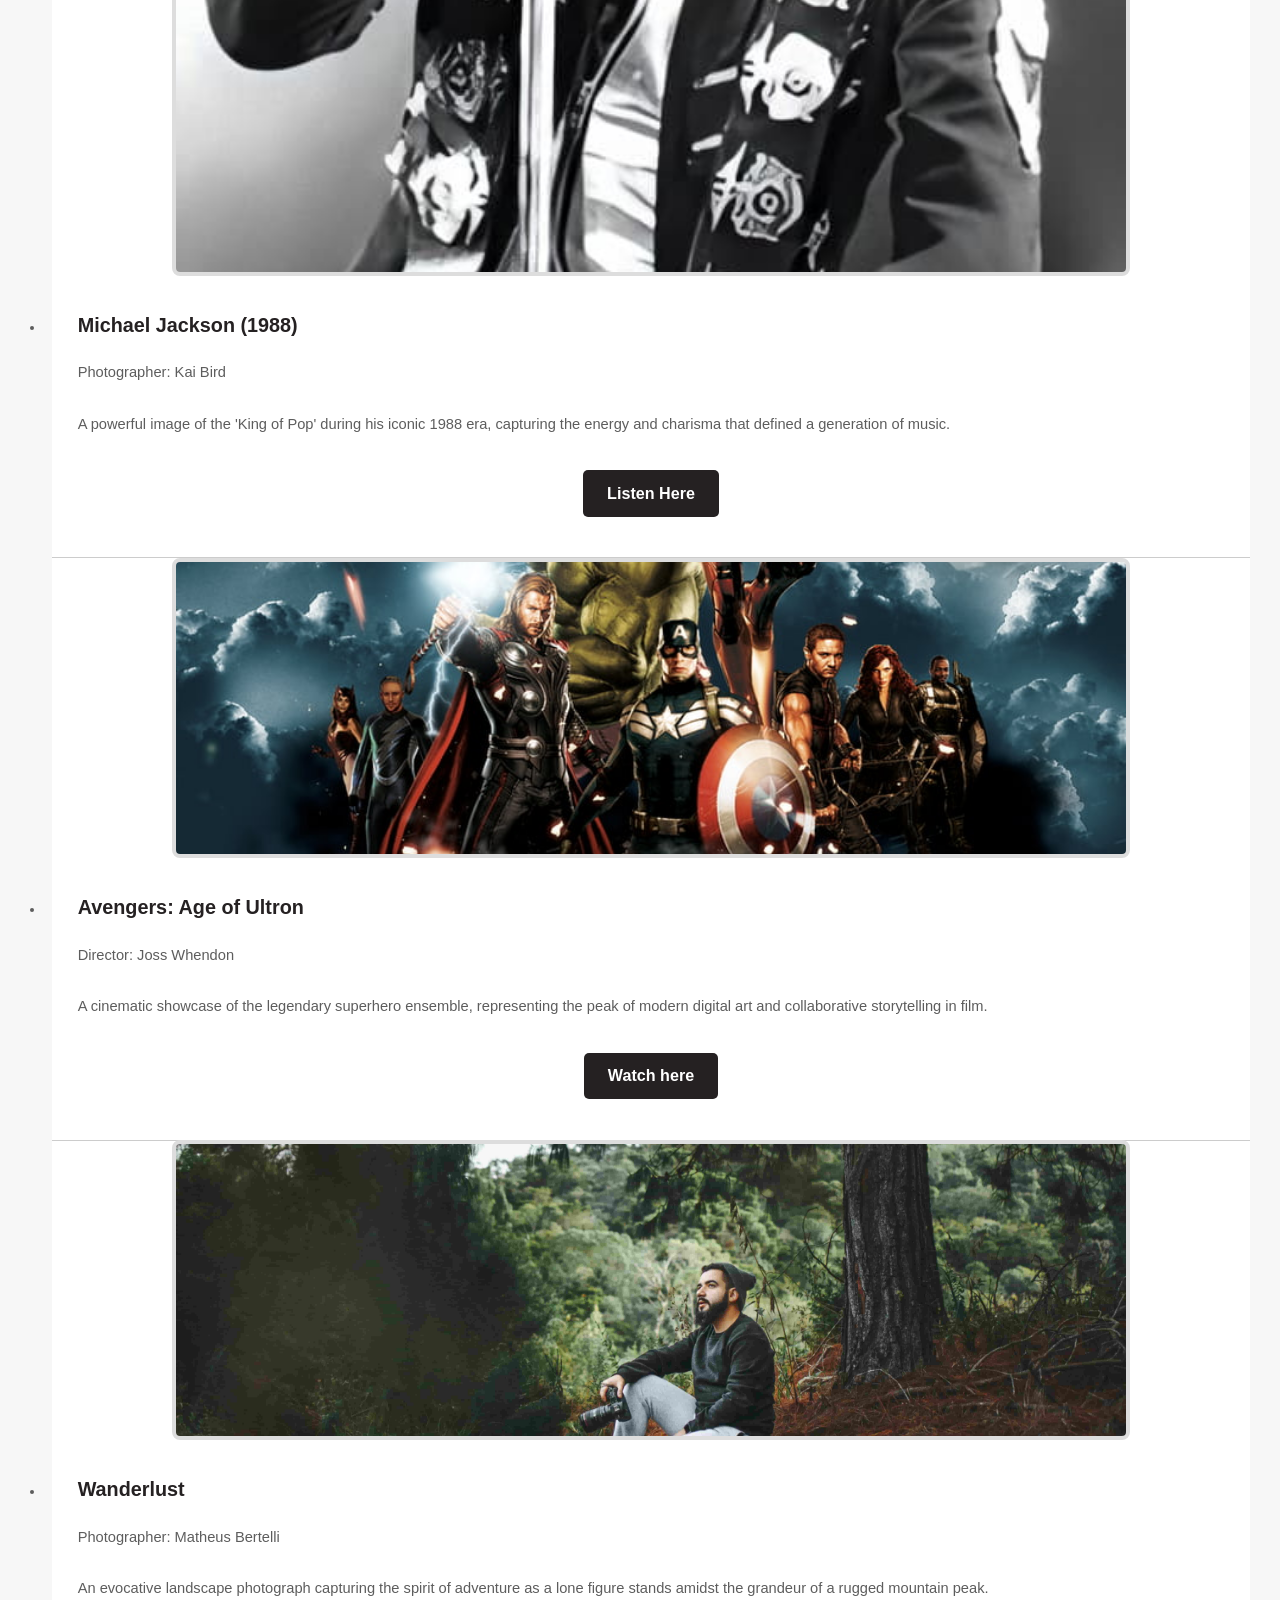
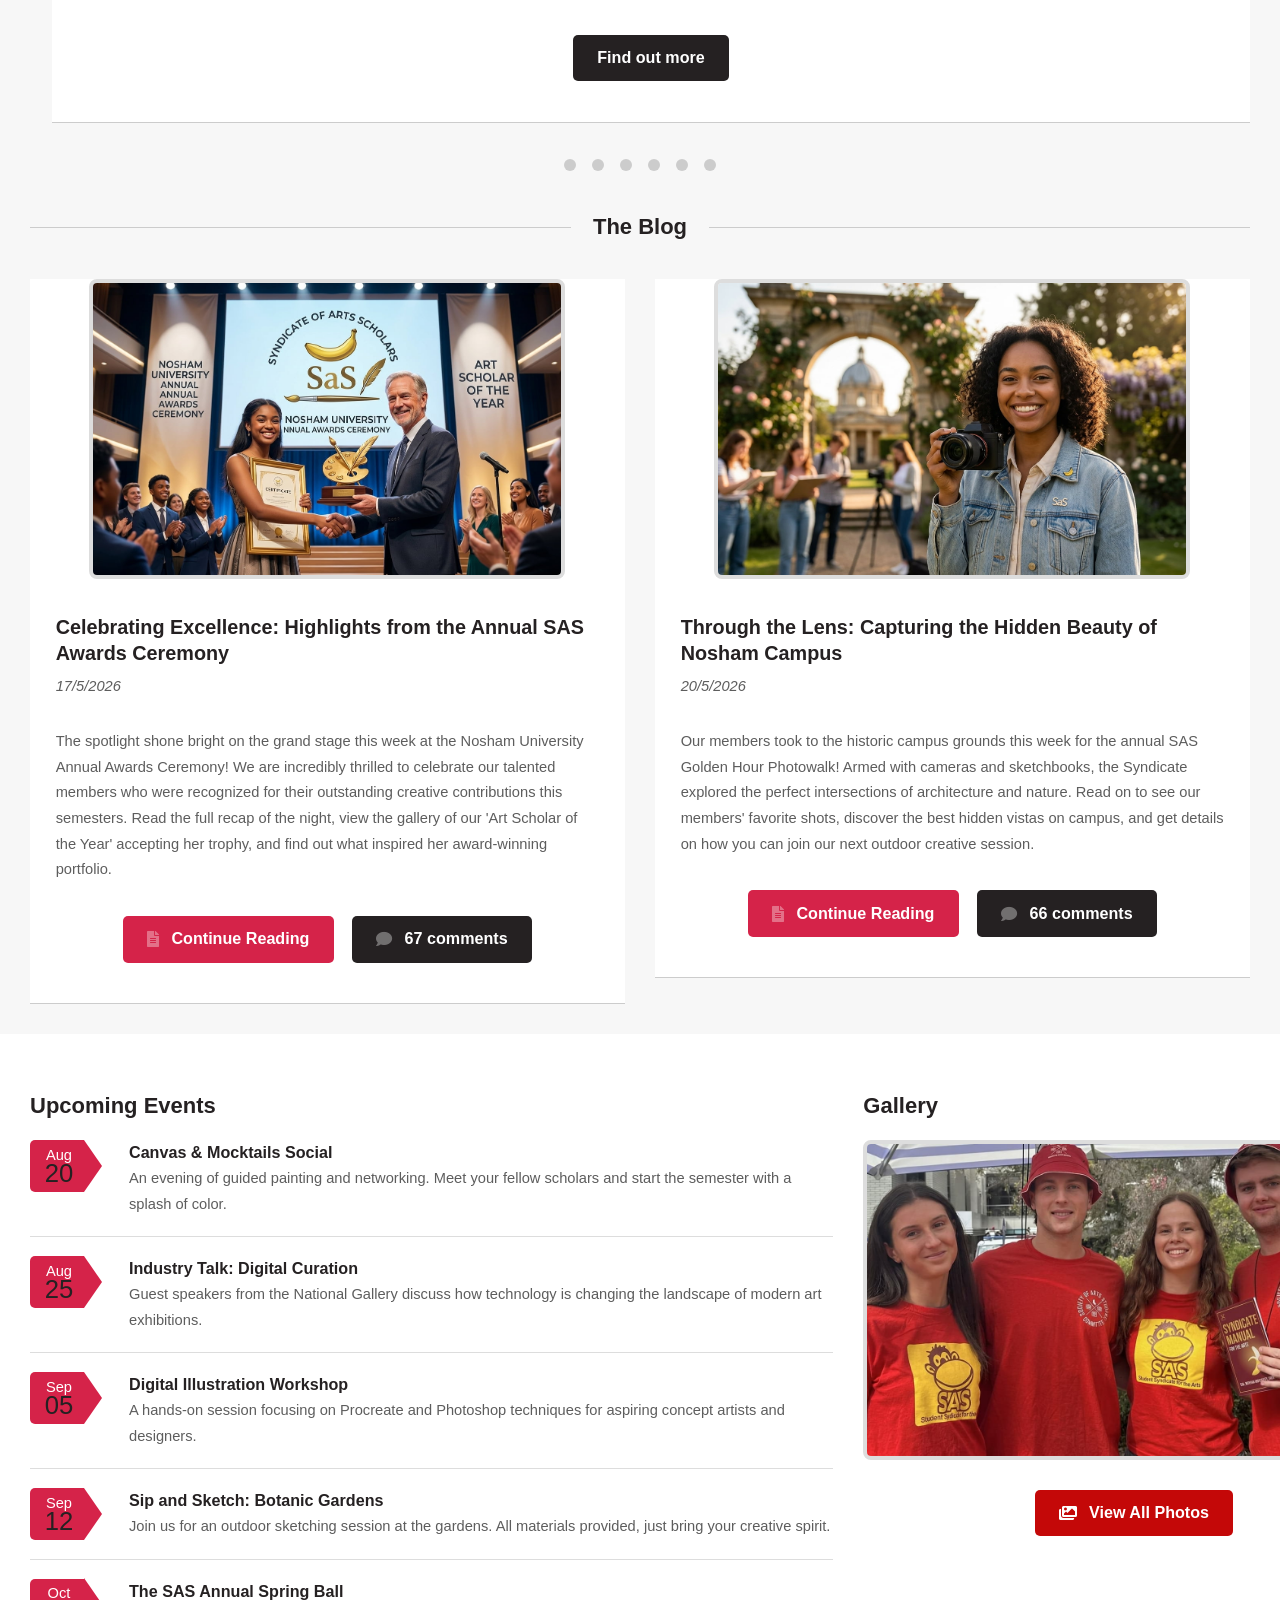
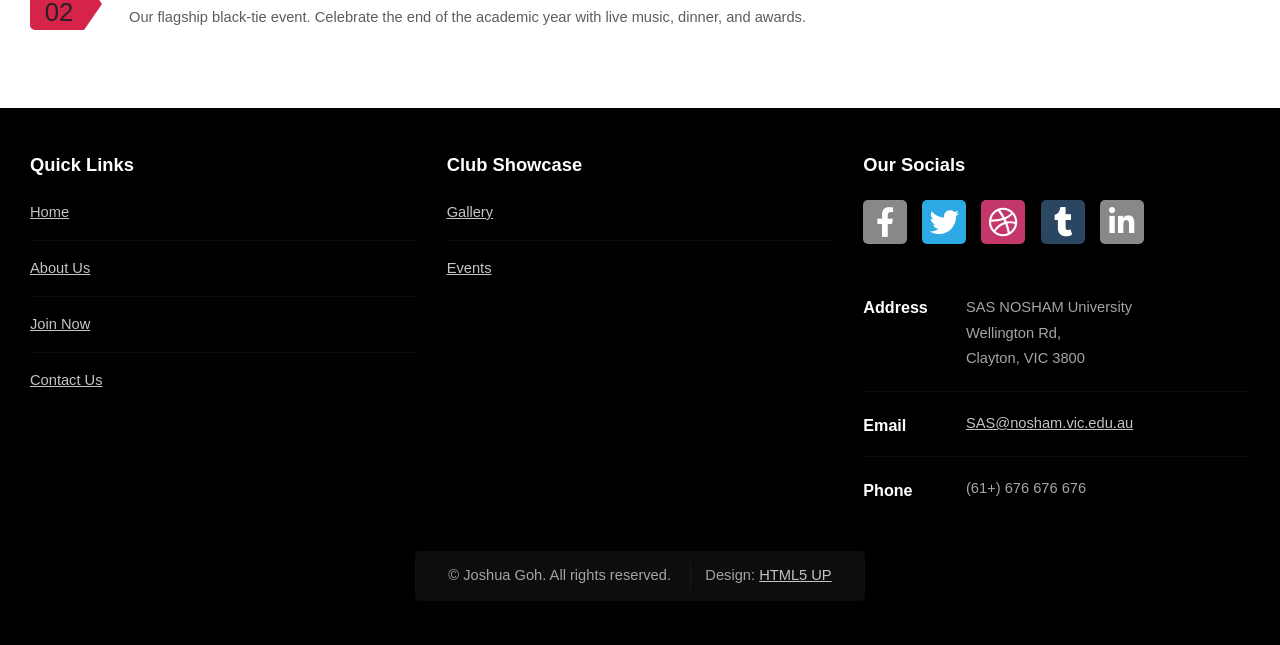
==== commit 9bb4148a: "Add files via upload" ====
--- a/index.html
+++ b/index.html
@@ -58,7 +58,7 @@
 					<section class="first">
 						<i class="icon solid featured fa-cog"></i>
 						<header>
-							<h2>1.Establishing Student Initiative</h2>
+							<h2>1. Establishing Student Initiative</h2>
 						</header>
 						<p>Our vision extends beyond the present. SAS is committed to creating sustainable
 							initiatives
@@ -84,7 +84,7 @@
 					<section class="last">
 						<i class="icon solid featured alt2 fa-star"></i>
 						<header>
-							<h2>3.Facilitating Student-designed Academic Support </h2>
+							<h2>3. Facilitating Student-designed Academic Support </h2>
 						</header>
 						<p>SAS wants to say goodbye to boring staff-led lectures and hello to engaging,
 							student-driven academic events! We endeavour to bring you student testimonials,
@@ -384,7 +384,7 @@
 							</div>
 							<footer class="gallery-footer">
 								<ul class="actions">
-									<li><a href="#" class="button alt icon solid fa-images">View All Photos</a></li>
+									<li><a href="#" class="button icon solid fa-images">View All Photos</a></li>
 								</ul>
 							</footer>
 						</section>
@@ -407,7 +407,7 @@
 							<ul class="divided">
 								<li><a href="#">Home</a></li>
 								<li><a href="#">About Us</a></li>
-								<li><a href ="#">Join Now</a></li>
+								<li><a href="#">Join Now</a></li>
 								<li><a href="#">Contact Us</a></li>
 							</ul>
 						</section>
@@ -419,9 +419,7 @@
 							</header>
 							<ul class="divided">
 								<li><a href="#">Gallery</a></li>
-								<li><a href="#">Events</a></li
-
-							</ul>
+								<li><a href="#">Events</a></li </ul>
 						</section>
 					</div>
 					<div class="col-4 col-12-medium">
--- a/assets/css/main.css
+++ b/assets/css/main.css
@@ -2228,10 +2228,8 @@
 	border-bottom: solid 0.5px #ccc;
 	display: flex;
 	justify-content: space-around;
-	/* Changed to around to bring items naturally closer */
 	align-items: center;
 	padding: 15px 12%;
-	/* Increased horizontal padding to squeeze content to the middle */
 }
 
 #header h1 {
@@ -2240,7 +2238,7 @@
 	font-optical-sizing: auto;
 	font-weight: 700;
 	font-style: normal;
-	font-size: 2.5em;
+	font-size: 1.5em;
 	letter-spacing: -0.035em;
 	line-height: 1;
 	margin: 0;
@@ -2371,9 +2369,7 @@
 	background-color: rgba(34, 30, 31, 0.98);
 	display: inline-block;
 	padding: 2.5em 3em;
-	/* First value is vertical, second is horizontal */
 	max-width: 600px;
-	/* Limits how wide the black box can grow */
 	border-radius: 5px;
 }
 
@@ -2494,6 +2490,15 @@
 .gallery-footer {
 	margin-top: 1.5em;
 	width: 140%;
+}
+
+.gallery-footer .button {
+	background-color: #c40808;
+	color: #ffff;
+}
+
+.gallery-footer .button:before {
+	opacity: 1;
 }
 
 #events-slideshow img {
